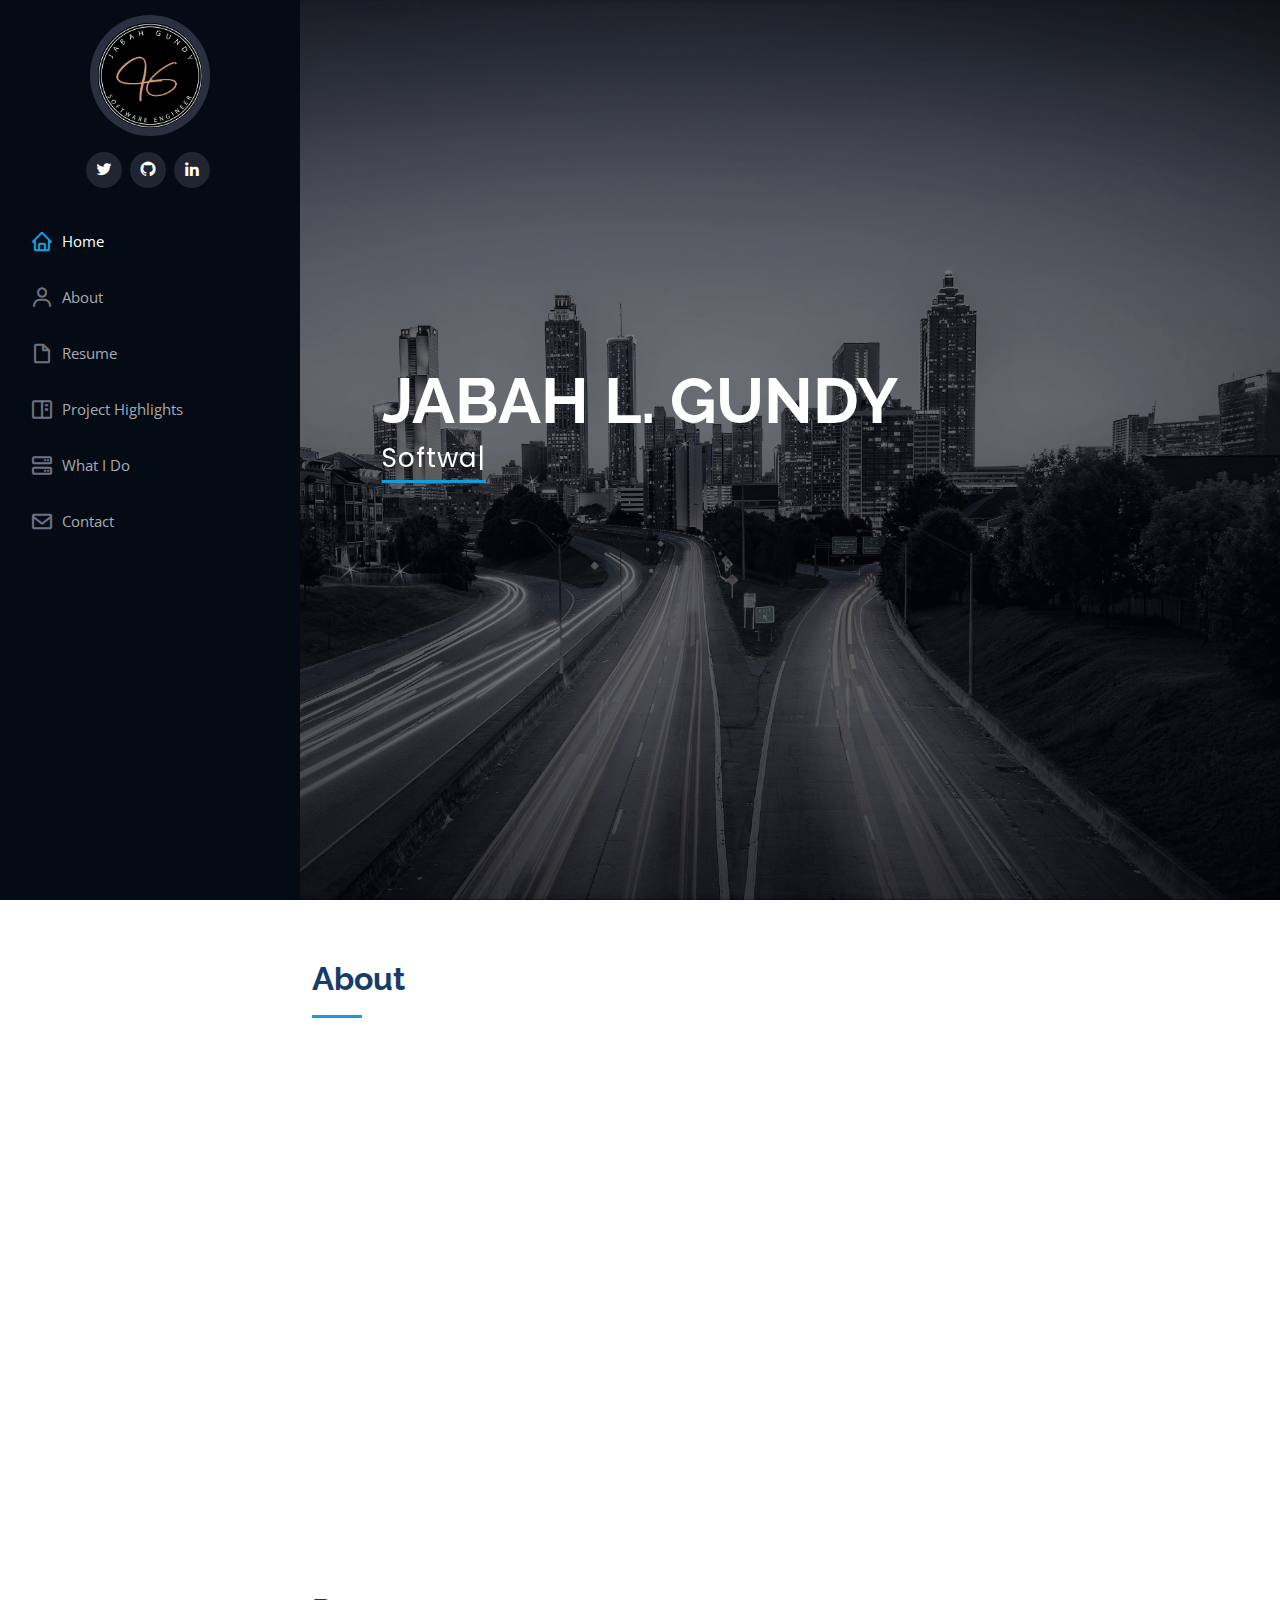
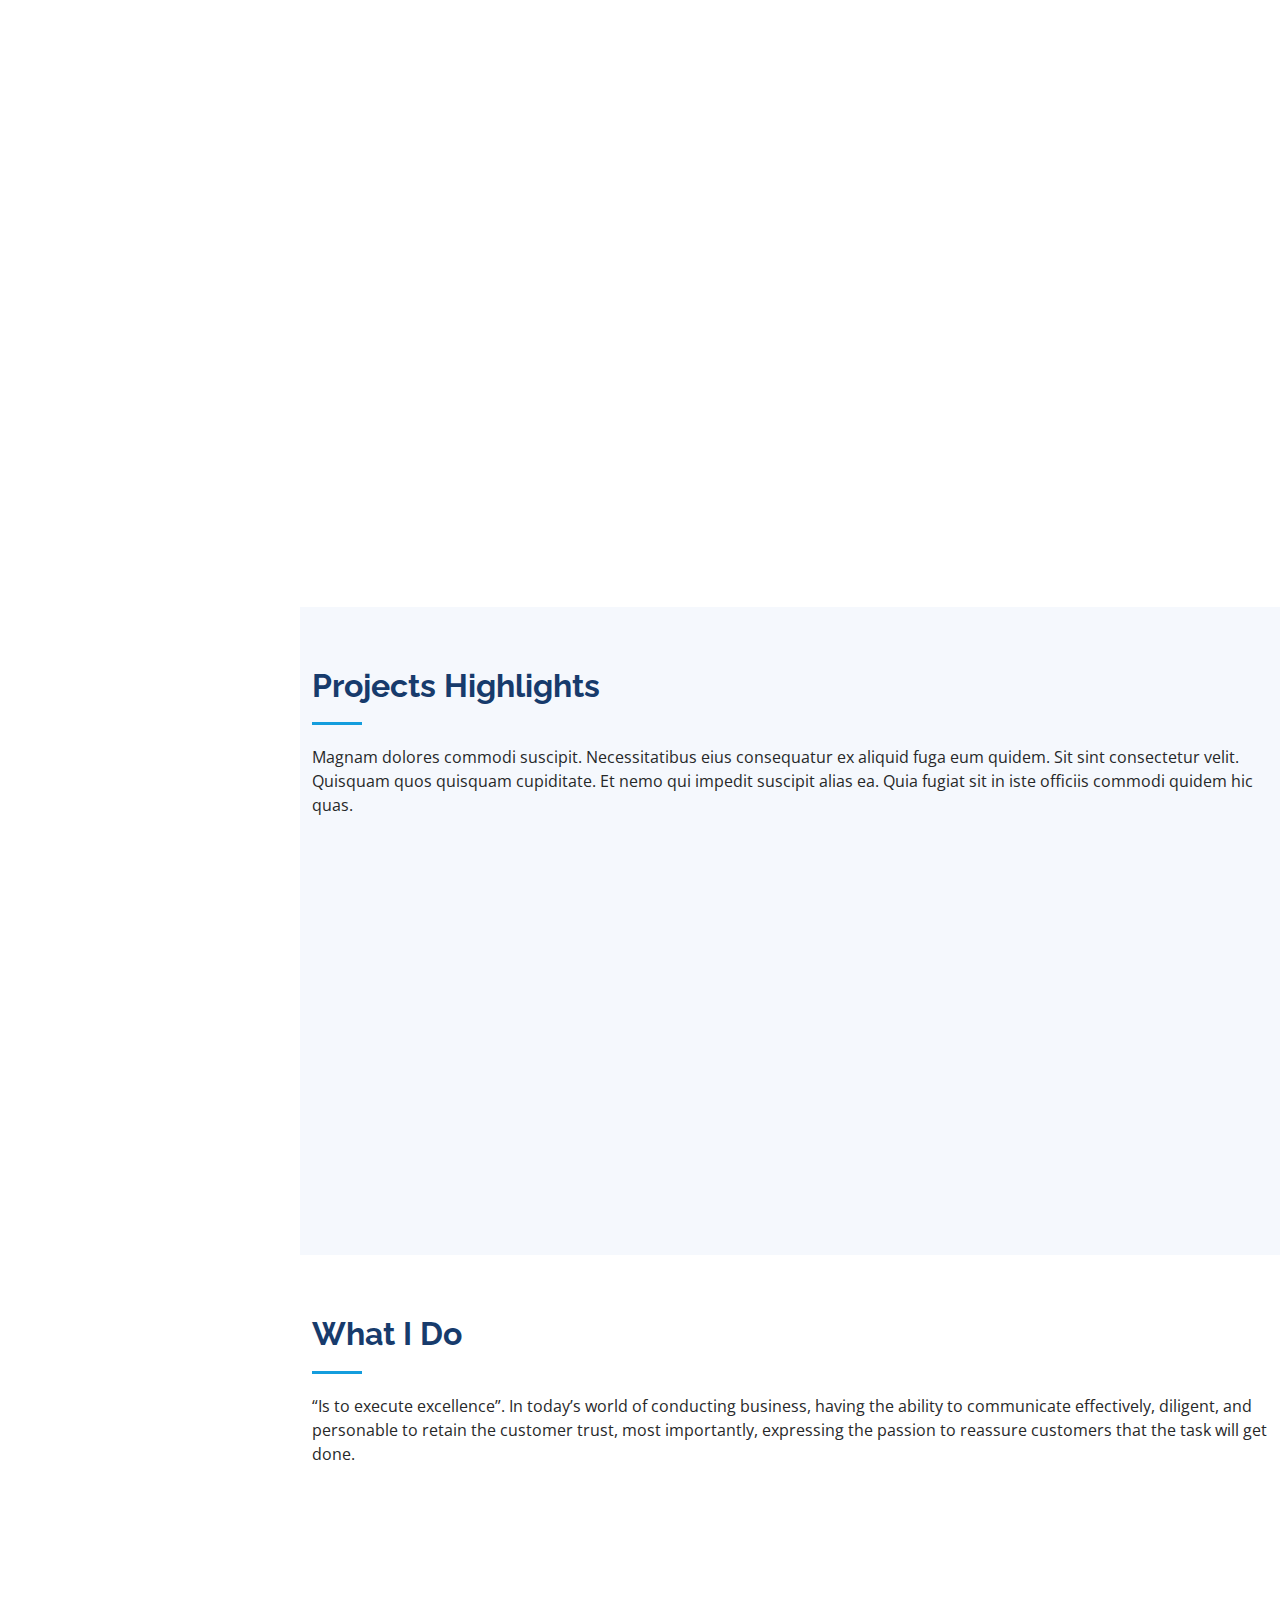
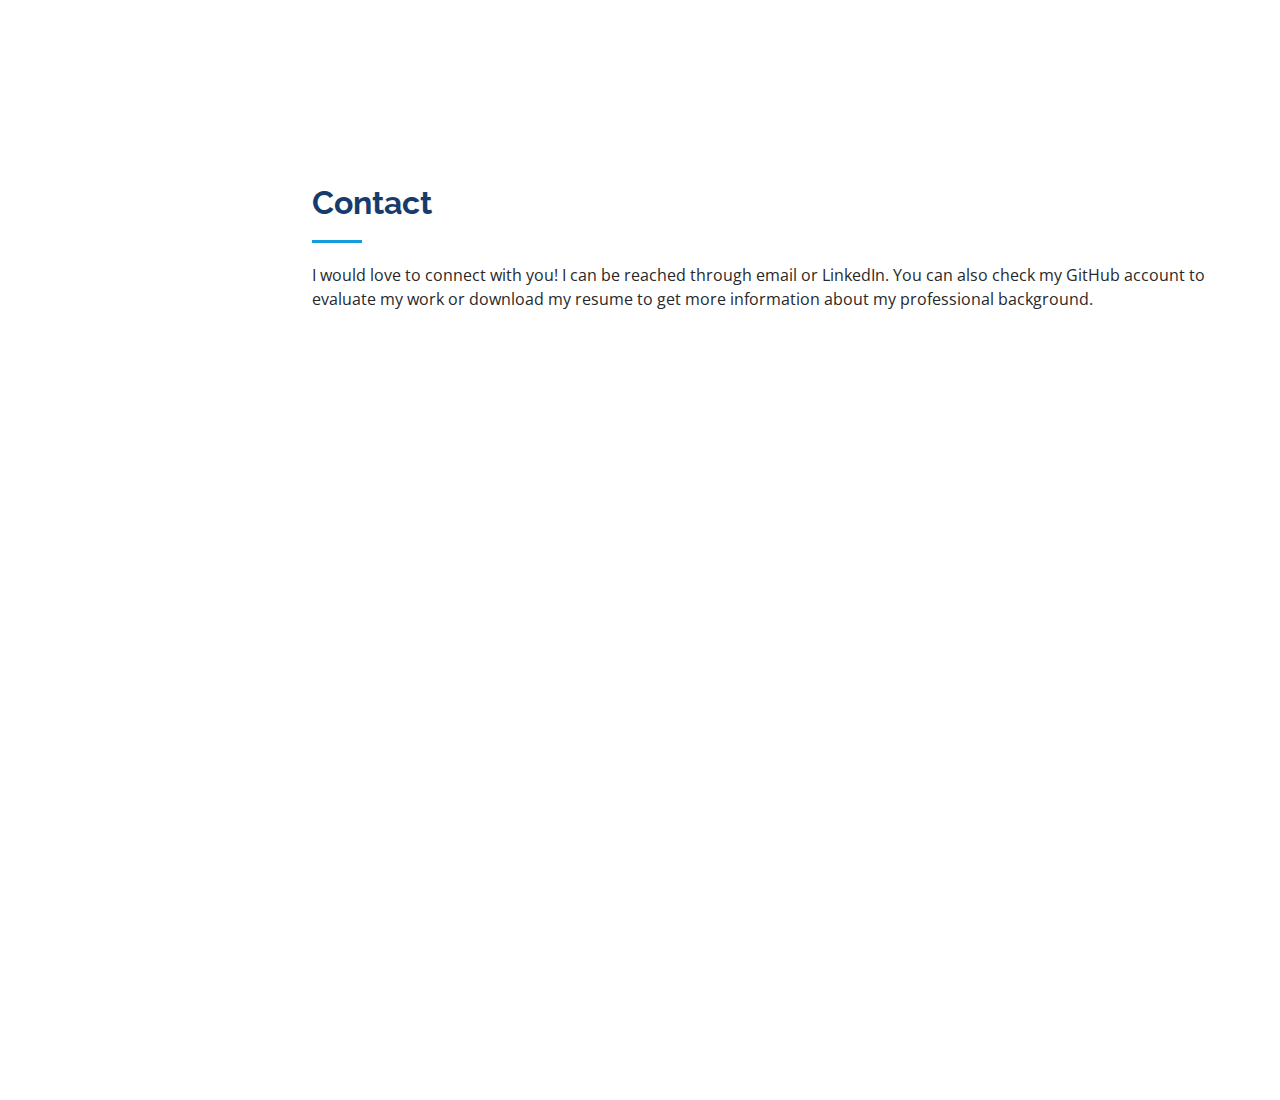
==== index.html @ da5fb63e "updated" ====
<!DOCTYPE html>
<html lang="en">

<head>
  <meta charset="utf-8">
  <meta content="width=device-width, initial-scale=1.0" name="viewport">

  <title>Jabah Gundy Portfolio</title>
  <meta content="" name="description">
  <meta content="" name="keywords">

  <!-- Favicons -->
  <link href="assets/img/favicon.png" rel="icon">
  <link href="assets/img/apple-touch-icon.png" rel="apple-touch-icon">

  <!-- Google Fonts -->
  <link
    href="https://fonts.googleapis.com/css?family=Open+Sans:300,300i,400,400i,600,600i,700,700i|Raleway:300,300i,400,400i,500,500i,600,600i,700,700i|Poppins:300,300i,400,400i,500,500i,600,600i,700,700i"
    rel="stylesheet">

  <!-- Vendor CSS Files -->
  <link href="assets/vendor/aos/aos.css" rel="stylesheet">
  <link href="assets/vendor/bootstrap/css/bootstrap.min.css" rel="stylesheet">
  <link href="assets/vendor/bootstrap-icons/bootstrap-icons.css" rel="stylesheet">
  <link href="assets/vendor/boxicons/css/boxicons.min.css" rel="stylesheet">
  <link href="assets/vendor/glightbox/css/glightbox.min.css" rel="stylesheet">
  <link href="assets/vendor/swiper/swiper-bundle.min.css" rel="stylesheet">

  <!-- Template Main CSS File -->
  <link href="assets/css/style.css" rel="stylesheet">

  <!-- =======================================================
  * Template Name: iPortfolio - v3.3.0
  * Template URL: https://bootstrapmade.com/iportfolio-bootstrap-portfolio-websites-template/
  * Author: BootstrapMade.com
  * License: https://bootstrapmade.com/license/
  ======================================================== -->
</head>

<body>

  <!-- ======= Mobile nav toggle button ======= -->
  <i class="bi bi-list mobile-nav-toggle d-xl-none"></i>

  <!-- ======= Header ======= -->
  <header id="header">
    <div class="d-flex flex-column">

      <div class="profile">
        <img src="./assets/img/portfolio/images/logo2.jpg" alt="" class="img-fluid rounded-circle">
        <h1 class="text-light"><a href="index.html"></a></h1>
        <div class="social-links mt-3 text-center">
          <a href="https://twitter.com/GundyJabah" class="twitter"><i class="bx bxl-twitter"></i></a>
          <a href="https://github.com/Jabahgundy" class="github"><i class="bx bxl-github"></i></a>
          <a href="https://www.linkedin.com/in/jabahgundy/" class="linkedin"><i class="bx bxl-linkedin"></i></a>
        </div>
      </div>

      <nav id="navbar" class="nav-menu navbar">
        <ul>
          <li><a href="#hero" class="nav-link scrollto active"><i class="bx bx-home"></i> <span>Home</span></a></li>
          <li><a href="#about" class="nav-link scrollto"><i class="bx bx-user"></i> <span>About</span></a></li>
          <li><a href="#resume" class="nav-link scrollto"><i class="bx bx-file-blank"></i>
              <span>Resume</span></a></li>
          <li><a href="#portfolio" class="nav-link scrollto"><i class="bx bx-book-content"></i>
              <span>Project Highlights</span></a></li>
          <li><a href="#services" class="nav-link scrollto"><i class="bx bx-server"></i> <span>What I Do</span></a></li>
          <li><a href="#contact" class="nav-link scrollto"><i class="bx bx-envelope"></i> <span>Contact</span></a></li>
        </ul>
      </nav><!-- .nav-menu -->
    </div>
  </header><!-- End Header -->

  <!-- ======= Hero Section ======= -->
  <section id="hero" class="d-flex flex-column justify-content-center align-items-center">
    <div class="hero-container" data-aos="fade-in">
      <h1>JABAH L. GUNDY</h1>
      <p><span class="typed" data-typed-items="Software Engineer"></span></p>
    </div>
  </section><!-- End Hero -->

  <main id="main">

    <!-- ======= About Section ======= -->
    <section id="about" class="about">
      <div class="container">

        <div class="section-title">
          <h2>About</h2>
          <!-- <p>Magnam dolores commodi suscipit. Necessitatibus eius consequatur ex aliquid fuga eum quidem. Sit sint
            consectetur velit. Quisquam quos quisquam cupiditate. Et nemo qui impedit suscipit alias ea. Quia fugiat sit
            in iste officiis commodi quidem hic quas.</p> -->
        </div>

        <div class="row">
          <div class="col-lg-4" data-aos="fade-right">
            <img src="./assets/img/portfolio/images/JayPicPosterV2.jpg" class="img-fluid" alt="">
          </div>
          <div class="col-lg-8 pt-4 pt-lg-0 content" data-aos="fade-left">
            <h3>Software Engineer</h3>
            <p class="fst-italic">
              Prior to becoming a developer, I attended Atlanta Technical College here in Atlanta Georgia to
              receive my A.S in Business Management. I also served in the arm forces as a Network Specialist
              thus developed a passion for coding. I attended a full stack development bootcamp which I
              enhanced my foundation of technical skills I now continually build upon. I am interested in all
              aspects of web development, but I have a special interest in front-end development.
            </p>
            <div class="row">
              <div class="col-lg-6">
                <ul>
                  <!-- <li><i class="bi bi-chevron-right"></i> <strong>Birthday:</strong> <span>1 May 1995</span></li> -->
                  <li><i class="bi bi-chevron-right"></i> <strong>Website:</strong> <span>www.jabahgundy.com</span></li>
                  <li><i class="bi bi-chevron-right"></i> <strong>Phone:</strong> <span>404-997-9533</span></li>
                  <li><i class="bi bi-chevron-right"></i> <strong>City:</strong> <span>Atlanta, GA USA</span></li>
                </ul>
              </div>
              <!-- <div class="col-lg-6">
                <ul>
                  <li><i class="bi bi-chevron-right"></i> <strong>Age:</strong> <span>30</span></li>
                  <li><i class="bi bi-chevron-right"></i> <strong>Degree:</strong> <span>Master</span></li>
                  <li><i class="bi bi-chevron-right"></i> <strong>PhEmailone:</strong> <span>email@example.com</span>
                  </li>
                  <li><i class="bi bi-chevron-right"></i> <strong>Freelance:</strong> <span>Available</span></li>
                </ul>
              </div> -->
            </div>
            <p>
              I would love to connect with you! I can be reached through email or LinkedIn. You can also check
              my GitHub account to evaluate my work or download my resume to get more information about my
              professional background.
            </p>
          </div>
        </div>

      </div>
    </section><!-- End About Section -->

    <!-- ======= Facts Section ======= -->
    <!-- <section id="facts" class="facts">
      <div class="container">

        <div class="section-title">
          <h2>Facts</h2>
          <p>Magnam dolores commodi suscipit. Necessitatibus eius consequatur ex aliquid fuga eum quidem. Sit sint
            consectetur velit. Quisquam quos quisquam cupiditate. Et nemo qui impedit suscipit alias ea. Quia fugiat sit
            in iste officiis commodi quidem hic quas.</p>
        </div>

        <div class="row no-gutters">

          <div class="col-lg-3 col-md-6 d-md-flex align-items-md-stretch" data-aos="fade-up">
            <div class="count-box">
              <i class="bi bi-emoji-smile"></i>
              <span data-purecounter-start="0" data-purecounter-end="232" data-purecounter-duration="1"
                class="purecounter"></span>
              <p><strong>Happy Clients</strong> consequuntur quae</p>
            </div>
          </div>

          <div class="col-lg-3 col-md-6 d-md-flex align-items-md-stretch" data-aos="fade-up" data-aos-delay="100">
            <div class="count-box">
              <i class="bi bi-journal-richtext"></i>
              <span data-purecounter-start="0" data-purecounter-end="521" data-purecounter-duration="1"
                class="purecounter"></span>
              <p><strong>Projects</strong> adipisci atque cum quia aut</p>
            </div>
          </div>

          <div class="col-lg-3 col-md-6 d-md-flex align-items-md-stretch" data-aos="fade-up" data-aos-delay="200">
            <div class="count-box">
              <i class="bi bi-headset"></i>
              <span data-purecounter-start="0" data-purecounter-end="1453" data-purecounter-duration="1"
                class="purecounter"></span>
              <p><strong>Hours Of Support</strong> aut commodi quaerat</p>
            </div>
          </div>

          <div class="col-lg-3 col-md-6 d-md-flex align-items-md-stretch" data-aos="fade-up" data-aos-delay="300">
            <div class="count-box">
              <i class="bi bi-people"></i>
              <span data-purecounter-start="0" data-purecounter-end="32" data-purecounter-duration="1"
                class="purecounter"></span>
              <p><strong>Hard Workers</strong> rerum asperiores dolor</p>
            </div>
          </div>

        </div>

      </div>
    </section>End Facts Section -->

    <!-- ======= Skills Section ======= -->
    <!-- <section id="skills" class="skills section-bg">
      <div class="container">

        <div class="section-title">
          <h2>Skills</h2>
          <p>Magnam dolores commodi suscipit. Necessitatibus eius consequatur ex aliquid fuga eum quidem. Sit sint
            consectetur velit. Quisquam quos quisquam cupiditate. Et nemo qui impedit suscipit alias ea. Quia fugiat sit
            in iste officiis commodi quidem hic quas.</p>
        </div>

        <div class="row skills-content">

          <div class="col-lg-6" data-aos="fade-up">

            <div class="progress">
              <span class="skill">HTML <i class="val">100%</i></span>
              <div class="progress-bar-wrap">
                <div class="progress-bar" role="progressbar" aria-valuenow="100" aria-valuemin="0" aria-valuemax="100">
                </div>
              </div>
            </div>

            <div class="progress">
              <span class="skill">CSS <i class="val">90%</i></span>
              <div class="progress-bar-wrap">
                <div class="progress-bar" role="progressbar" aria-valuenow="90" aria-valuemin="0" aria-valuemax="100">
                </div>
              </div>
            </div>

            <div class="progress">
              <span class="skill">JavaScript <i class="val">75%</i></span>
              <div class="progress-bar-wrap">
                <div class="progress-bar" role="progressbar" aria-valuenow="75" aria-valuemin="0" aria-valuemax="100">
                </div>
              </div>
            </div>

          </div>

          <div class="col-lg-6" data-aos="fade-up" data-aos-delay="100">

            <div class="progress">
              <span class="skill">PHP <i class="val">80%</i></span>
              <div class="progress-bar-wrap">
                <div class="progress-bar" role="progressbar" aria-valuenow="80" aria-valuemin="0" aria-valuemax="100">
                </div>
              </div>
            </div>

            <div class="progress">
              <span class="skill">WordPress/CMS <i class="val">90%</i></span>
              <div class="progress-bar-wrap">
                <div class="progress-bar" role="progressbar" aria-valuenow="90" aria-valuemin="0" aria-valuemax="100">
                </div>
              </div>
            </div>

            <div class="progress">
              <span class="skill">Photoshop <i class="val">55%</i></span>
              <div class="progress-bar-wrap">
                <div class="progress-bar" role="progressbar" aria-valuenow="55" aria-valuemin="0" aria-valuemax="100">
                </div>
              </div>
            </div>

          </div>

        </div>

      </div>
    </section>End Skills Section -->

    <!-- ======= Resume Section ======= -->
    <section id="resume" class="resume">
      <div class="container">

        <div class="section-title">
          <h2>Resume</h2>
          <!-- <p>Magnam dolores commodi suscipit. Necessitatibus eius consequatur ex aliquid fuga eum quidem. Sit sint
            consectetur velit. Quisquam quos quisquam cupiditate. Et nemo qui impedit suscipit alias ea. Quia fugiat sit
            in iste officiis commodi quidem hic quas.</p> -->
        </div>

        <div class="row">
          <div class="col-lg-6" data-aos="fade-up">
            <h3 class="resume-title">Sumary</h3>
            <div class="resume-item pb-0">
              <h4>JABAH L. GUNDY</h4>
              <p><em>Jr. Software Engineer with the ability to learn new languages and technologies. Served in the
                  United States Army (now Veteran) with nearly eight years of experience as a Network Specialist.
                  Adopted the technical ability to debug challenging processes, conducting system security risk
                  assessments, and testing system vulnerability. Dedicated practitioner with superior communication,
                  collaboration, and resolution skills with the ability to obtain a security clearance. Also striving
                  towards obtaining A+, Network+, and Security+ Certifications.</em></p>
              <ul>
                <li>157 Mossy Cup Drive, Fairburn, GA</li>
                <li>(404) 997-9533</li>
                <li>jabahgundy@yahoo.com</li>
              </ul>
            </div>

            <h3 class="resume-title">Education</h3>
            <div class="resume-item">
              <h4>Cerfificate in Software Engineering</h4>
              <h5>MAY 2021 - AUG 2021</h5>
              <p><em>DigitalCrafts, Atlanta , GA</em></p>
              <p>• Software engineering training program covering full-stack development including, but not limited to
                JavaScript, Python, including an emphasis on cutting-edge frameworks like React/Redux and server-side
                technologies including Node.js, Express, and PostgreSQL.</p>
            </div>
            <div class="resume-item">
              <h4>Associates in Business Management</h4>
              <h5>MAY 2017 - MAY 2019</h5>
              <p><em>Atlanta Technical College, Atlanta, GA</em></p>
              <p>• Human Resource Management Certificate.<br>
                • Organizational Leadership Certificate.
              </p>
            </div>
          </div>
          <div class="col-lg-6" data-aos="fade-up" data-aos-delay="100">
            <h3 class="resume-title">Professional Experience</h3>
            <div class="resume-item">
              <h4>Advance Technical Support Specialist</h4>
              <h5>SEPT 2020 - FEB 2021</h5>
              <p><em>VXI Global Solutions, Atlanta, GA </em></p>
              <ul>
                <li>Serve as primary contact for inbound customer issues by identifying root causes and using system
                  tools and resources to determine appropriate resolutions.</li>
                <li>150% more surveys; 19% increased customer satisfaction, 99% based on surveys. </li>
                <li>Provide guidance and/or mentoring to less experienced Customer Service Associates.</li>
                <li>Proactively prevented future issues, reducing 30-day callbacks by 60%. </li>
              </ul>
            </div>
            <div class="resume-item">
              <h4>Program Manager II</h4>
              <h5>MAY 2017 - MAY 2019</h5>
              <p><em>Department of Human Services, Atlanta, GA</em></p>
              <ul>
                <li>Identified and resolved technical problems within the State of Georgia Child Abuse Registry
                  database. </li>
                <li>Developed processes, procedures and performance standards aligned with the company’s objectives and
                  growth goals while managing statistical data. </li>
                <li>Responded to customer/client inquiries via email, phone, in person or remote using skype. </li>
                <li>Provided technical support in onboarding new hires by diligently troubleshooting issues to identify
                  root causes and prevent recurrences. </li>
                <li>Responsible for the development of client knowledge of business and operations. </li>
                <li>Functioned independently and with higher-level Information Technology (IT) staff to gather and
                  document client requirements to solve moderately complex business problems. </li>
                <li>Worked with senior IT staff and Quality Assurance/Testing groups to expand and enhance test
                  documentation (e.g., test plans, test cases, test scripts) and test execution skills. </li>
              </ul>
            </div>
            <div class="resume-item">
              <h4>Battalion S6 Network Manager</h4>
              <h5>AUG 2005 - MAR 2011</h5>
              <p><em>United States ARMY, FT. Stewart, GA</em></p>
              <ul>
                <li>Directed organization communication technology training programs and provided technical advice, to
                  include radio, wire, and battlefield automated systems to supervisors.</li>
                <li>Supervised Help Desk daily operations, provided technical support, research, troubleshoot technical
                  issues, and quality of service performance, supporting customers in-person, phone, email, and chat for
                  over 9,500 users within the organization.</li>
                <li>Maintain database operations, assist in returning disrupted database systems to normal operations;
                  and create reports and manipulate data in response to customer requirements. Prepare and maintain
                  documentation outlining equipment operations and preventative maintenance.</li>
                <li>Supervised over 50 video teleconferences via secure and non-secure video satellite and IP Link,
                  enhanced command and control capability and increased organization morale.</li>
                <li>Oversaw the implementation of tactical to strategic fiber optic cable upgrade, increased network
                  stabilization by 80% in Iraq.</li>
                <li>Assist and/or lead local projects, prepare, and present findings, or recommend action involving the
                  analysis of complex problems related to equipment and/or software utilization and acquisition.</li>
                <li>Provided technical assistance and end-user training for all communications assets in both the United
                  States and deployed settings in Kuwait and Iraq. </li>
              </ul>
            </div>
          </div>
        </div>

      </div>
    </section><!-- End Resume Section -->

    <!-- ======= Portfolio Section ======= -->
    <section id="portfolio" class="portfolio section-bg">
      <div class="container">

        <div class="section-title">
          <h2>Projects Highlights</h2>
          <p>Magnam dolores commodi suscipit. Necessitatibus eius consequatur ex aliquid fuga eum quidem. Sit sint
            consectetur velit. Quisquam quos quisquam cupiditate. Et nemo qui impedit suscipit alias ea. Quia fugiat sit
            in iste officiis commodi quidem hic quas.</p>
        </div>

        <!-- <div class="row" data-aos="fade-up">
          <div class="col-lg-12 d-flex justify-content-center">
            <ul id="portfolio-flters">
              <li data-filter="*" class="filter-active">All</li>
              <li data-filter=".filter-app">App</li>
              <li data-filter=".filter-card">Card</li>
              <li data-filter=".filter-web">Web</li>
            </ul>
          </div>
        </div> -->

        <div class="row portfolio-container" data-aos="fade-up" data-aos-delay="100">

          <div class="col-lg-4 col-md-6 portfolio-item filter-app">
            <div class="portfolio-wrap">
              <img src="assets/img/portfolio/pygamepic.png" class="img-fluid" alt="">
              <div class="portfolio-links">
                <a href="assets/img/portfolio/pygamepic.png" data-gallery="portfolioGallery" class="portfolio-lightbox"
                  title="Project Marvel Showdown"><i class="bx bx-plus"></i></a>
                <a href="portfolio-details.html" title="More Details"><i class="bx bx-link"></i></a>
              </div>
            </div>
          </div>

          <div class="col-lg-4 col-md-6 portfolio-item filter-web">
            <div class="portfolio-wrap">
              <img src="assets/img/portfolio/DINE.jpg" class="img-fluid" alt="">
              <div class="portfolio-links">
                <a href="assets/img/portfolio/DINE.jpg" data-gallery="portfolioGallery" class="portfolio-lightbox"
                  title="Project DINEysus"><i class="bx bx-plus"></i></a>
                <a href="portfolio-details-2.html" title="More Details"><i class="bx bx-link"></i></a>
              </div>
            </div>
          </div>

          <div class="col-lg-4 col-md-6 portfolio-item filter-app">
            <div class="portfolio-wrap">
              <img src="assets/img/portfolio/portfolio-3.jpg" class="img-fluid" alt="">
              <div class="portfolio-links">
                <a href="assets/img/portfolio/portfolio-3.jpg" data-gallery="portfolioGallery"
                  class="portfolio-lightbox" title="App 2"><i class="bx bx-plus"></i></a>
                <a href="portfolio-details-3.html" title="More Details"><i class="bx bx-link"></i></a>
              </div>
            </div>
          </div>



        </div>

      </div>
    </section><!-- End Portfolio Section -->

    <!-- ======= Services Section ======= -->
    <section id="services" class="services">
      <div class="container">

        <div class="section-title">
          <h2>What I Do</h2>
          <p>“Is to execute excellence”. In today’s world of conducting business, having the ability to communicate
            effectively, diligent, and personable to retain the customer trust, most importantly, expressing the passion
            to reassure customers that the task will get done.</p>
        </div>

        <div class="row">
          <div class="col-lg-4 col-md-6 icon-box" data-aos="fade-up">
            <div class="icon"><i class="bi bi-laptop"></i></div>
            <h4 class="title"><a href="">Web Development</a></h4>
            <p class="description">I am proficient in HTML5, CSS3, JavaScript, React, jQuery, AJAX, as well as Git, and
              GitHub for open-source projects.</p>
          </div>
          <div class="col-lg-4 col-md-6 icon-box" data-aos="fade-up" data-aos-delay="100">
            <div class="icon"><i class="bi bi-tablet"></i></div>
            <h4 class="title"><a href="#">Responsive Design</a></h4>
            <p class="description">In today’s world where devices come in all shape and sizes, sites will responsively
              adapt to look great on any screen.</p>
          </div>
          <div class="col-lg-4 col-md-6 icon-box" data-aos="fade-up" data-aos-delay="200">
            <div class="icon"><i class="bi bi-question-octagon"></i></div>
            <h4 class="title"><a href="#">Problem Solver</a></h4>
            <p class="description">Persistence is a core value I use to solve all difficult problems that arise that in
              which I effectively initiate solutions.</p>
          </div>

        </div>

      </div>
    </section><!-- End Services Section -->

    <!-- ======= Testimonials Section ======= -->
    <!-- <section id="testimonials" class="testimonials section-bg">
      <div class="container">

        <div class="section-title">
          <h2>Testimonials</h2>
          <p>Magnam dolores commodi suscipit. Necessitatibus eius consequatur ex aliquid fuga eum quidem. Sit sint
            consectetur velit. Quisquam quos quisquam cupiditate. Et nemo qui impedit suscipit alias ea. Quia fugiat sit
            in iste officiis commodi quidem hic quas.</p>
        </div>

        <div class="testimonials-slider swiper-container" data-aos="fade-up" data-aos-delay="100">
          <div class="swiper-wrapper">

            <div class="swiper-slide">
              <div class="testimonial-item" data-aos="fade-up">
                <p>
                  <i class="bx bxs-quote-alt-left quote-icon-left"></i>
                  Proin iaculis purus consequat sem cure digni ssim donec porttitora entum suscipit rhoncus. Accusantium
                  quam, ultricies eget id, aliquam eget nibh et. Maecen aliquam, risus at semper.
                  <i class="bx bxs-quote-alt-right quote-icon-right"></i>
                </p>
                <img src="assets/img/testimonials/testimonials-1.jpg" class="testimonial-img" alt="">
                <h3>Saul Goodman</h3>
                <h4>Ceo &amp; Founder</h4>
              </div>
            </div><!-- End testimonial item -->

    <!-- <div class="swiper-slide">
      <div class="testimonial-item" data-aos="fade-up" data-aos-delay="100">
        <p>
          <i class="bx bxs-quote-alt-left quote-icon-left"></i>
          Export tempor illum tamen malis malis eram quae irure esse labore quem cillum quid cillum eram malis
          quorum velit fore eram velit sunt aliqua noster fugiat irure amet legam anim culpa.
          <i class="bx bxs-quote-alt-right quote-icon-right"></i>
        </p>
        <img src="assets/img/testimonials/testimonials-2.jpg" class="testimonial-img" alt="">
        <h3>Sara Wilsson</h3>
        <h4>Designer</h4>
      </div>
    </div><!-- End testimonial item -->

    <!-- <div class="swiper-slide">
      <div class="testimonial-item" data-aos="fade-up" data-aos-delay="200">
        <p>
          <i class="bx bxs-quote-alt-left quote-icon-left"></i>
          Enim nisi quem export duis labore cillum quae magna enim sint quorum nulla quem veniam duis minim
          tempor labore quem eram duis noster aute amet eram fore quis sint minim.
          <i class="bx bxs-quote-alt-right quote-icon-right"></i>
        </p>
        <img src="assets/img/testimonials/testimonials-3.jpg" class="testimonial-img" alt="">
        <h3>Jena Karlis</h3>
        <h4>Store Owner</h4>
      </div>
    </div>End testimonial item -->
    <!-- 
    <div class="swiper-slide">
      <div class="testimonial-item" data-aos="fade-up" data-aos-delay="300">
        <p>
          <i class="bx bxs-quote-alt-left quote-icon-left"></i>
          Fugiat enim eram quae cillum dolore dolor amet nulla culpa multos export minim fugiat minim velit
          minim dolor enim duis veniam ipsum anim magna sunt elit fore quem dolore labore illum veniam.
          <i class="bx bxs-quote-alt-right quote-icon-right"></i>
        </p>
        <img src="assets/img/testimonials/testimonials-4.jpg" class="testimonial-img" alt="">
        <h3>Matt Brandon</h3>
        <h4>Freelancer</h4>
      </div>
    </div><!-- End testimonial item -->

    <!-- <div class="swiper-slide">
      <div class="testimonial-item" data-aos="fade-up" data-aos-delay="400">
        <p>
          <i class="bx bxs-quote-alt-left quote-icon-left"></i>
          Quis quorum aliqua sint quem legam fore sunt eram irure aliqua veniam tempor noster veniam enim culpa
          labore duis sunt culpa nulla illum cillum fugiat legam esse veniam culpa fore nisi cillum quid.
          <i class="bx bxs-quote-alt-right quote-icon-right"></i>
        </p>
        <img src="assets/img/testimonials/testimonials-5.jpg" class="testimonial-img" alt="">
        <h3>John Larson</h3>
        <h4>Entrepreneur</h4>
      </div>
    </div>End testimonial item -->

    <!-- </div>
    <div class="swiper-pagination"></div>
    </div>

    </div>
    </section>End Testimonials Section -->

    <!-- ======= Contact Section ======= -->
    <section id="contact" class="contact">
      <div class="container">

        <div class="section-title">
          <h2>Contact</h2>
          <p>I would love to connect with you! I can be reached through email or LinkedIn. You can also check my GitHub
            account to evaluate my work or download my resume to get more information about my professional background.
          </p>
        </div>

        <div class="row" data-aos="fade-in">

          <div class="col-lg-5 d-flex align-items-stretch">
            <div class="info">
              <div class="address">
                <i class="bi bi-geo-alt"></i>
                <h4>Location:</h4>
                <p>157 Mossy Cup Drive, Fairburn, GA 30213</p>
              </div>

              <div class="email">
                <i class="bi bi-envelope"></i>
                <h4>Email:</h4>
                <p>jabahgundy@yahoo.com</p>
              </div>

              <div class="phone">
                <i class="bi bi-phone"></i>
                <h4>Call:</h4>
                <p>+1 (404) 997 9533</p>
              </div>

              <iframe
                src="https://www.google.com/maps/embed?pb=!1m18!1m12!1m3!1d106135.12030994077!2d-84.49064374779246!3d33.76783582517028!2m3!1f0!2f0!3f0!3m2!1i1024!2i768!4f13.1!3m3!1m2!1s0x88f5045d6993098d%3A0x66fede2f990b630b!2sAtlanta%2C%20GA!5e0!3m2!1sen!2sus!4v1627071078323!5m2!1sen!2sus"
                frameborder="0" style="border:0; width: 100%; height: 290px;" allowfullscreen></iframe>

            </div>

          </div>

          <!-- <div class="col-lg-7 mt-5 mt-lg-0 d-flex align-items-stretch">
            <form action="forms/contact.php" method="post" role="form" class="php-email-form">
              <div class="row">
                <div class="form-group col-md-6">
                  <label for="name">Your Name</label>
                  <input type="text" name="name" class="form-control" id="name" required>
                </div>
                <div class="form-group col-md-6">
                  <label for="name">Your Email</label>
                  <input type="email" class="form-control" name="email" id="email" required>
                </div>
              </div>
              <div class="form-group">
                <label for="name">Subject</label>
                <input type="text" class="form-control" name="subject" id="subject" required>
              </div>
              <div class="form-group">
                <label for="name">Message</label>
                <textarea class="form-control" name="message" rows="10" required></textarea>
              </div>
              <div class="my-3">
                <div class="loading">Loading</div>
                <div class="error-message"></div>
                <div class="sent-message">Your message has been sent. Thank you!</div>
              </div>
              <div class="text-center"><button type="submit">Send Message</button></div>
            </form>
          </div> -->

        </div>

      </div>
    </section><!-- End Contact Section -->

  </main><!-- End #main -->

  <!-- ======= Footer ======= -->
  <!-- <footer id="footer">
    <div class="container">
      <div class="copyright">
        &copy; Copyright <strong><span>iPortfolio</span></strong>
      </div>
      <div class="credits">
        <!-- All the links in the footer should remain intact. -->
  <!-- You can delete the links only if you purchased the pro version. -->
  <!-- Licensing information: https://bootstrapmade.com/license/ -->
  <!-- Purchase the pro version with working PHP/AJAX contact form: https://bootstrapmade.com/iportfolio-bootstrap-portfolio-websites-template/ -->
  <!-- Designed by <a href="https://bootstrapmade.com/">BootstrapMade</a> -->
  <!-- </div>
  </div>
  </footer>End Footer -->

  <a href="#" class="back-to-top d-flex align-items-center justify-content-center"><i
      class="bi bi-arrow-up-short"></i></a>

  <!-- Vendor JS Files -->
  <script src="assets/vendor/aos/aos.js"></script>
  <script src="assets/vendor/bootstrap/js/bootstrap.bundle.min.js"></script>
  <script src="assets/vendor/glightbox/js/glightbox.min.js"></script>
  <script src="assets/vendor/isotope-layout/isotope.pkgd.min.js"></script>
  <script src="assets/vendor/php-email-form/validate.js"></script>
  <script src="assets/vendor/purecounter/purecounter.js"></script>
  <script src="assets/vendor/swiper/swiper-bundle.min.js"></script>
  <script src="assets/vendor/typed.js/typed.min.js"></script>
  <script src="assets/vendor/waypoints/noframework.waypoints.js"></script>

  <!-- Template Main JS File -->
  <script src="assets/js/main.js"></script>

</body>

</html>
---- assets/css/style.css ----
/**
* Template Name: iPortfolio - v3.3.0
* Template URL: https://bootstrapmade.com/iportfolio-bootstrap-portfolio-websites-template/
* Author: BootstrapMade.com
* License: https://bootstrapmade.com/license/
*/

/*--------------------------------------------------------------
# General
--------------------------------------------------------------*/
body {
  font-family: "Open Sans", sans-serif;
  color: #272829;
}

a {
  color: #149ddd;
  text-decoration: none;
}

a:hover {
  color: #37b3ed;
  text-decoration: none;
}

h1, h2, h3, h4, h5, h6 {
  font-family: "Raleway", sans-serif;
}

/*--------------------------------------------------------------
# Back to top button
--------------------------------------------------------------*/
.back-to-top {
  position: fixed;
  visibility: hidden;
  opacity: 0;
  right: 15px;
  bottom: 15px;
  z-index: 996;
  background: #149ddd;
  width: 40px;
  height: 40px;
  border-radius: 50px;
  transition: all 0.4s;
}

.back-to-top i {
  font-size: 28px;
  color: #fff;
  line-height: 0;
}

.back-to-top:hover {
  background: #2eafec;
  color: #fff;
}

.back-to-top.active {
  visibility: visible;
  opacity: 1;
}

/*--------------------------------------------------------------
# Header
--------------------------------------------------------------*/
#header {
  position: fixed;
  top: 0;
  left: 0;
  bottom: 0;
  width: 300px;
  transition: all ease-in-out 0.5s;
  z-index: 9997;
  transition: all 0.5s;
  padding: 0 15px;
  background: #040b14;
  overflow-y: auto;
}

#header .profile img {
  margin: 15px auto;
  display: block;
  width: 120px;
  border: 8px solid #2c2f3f;
}

#header .profile h1 {
  font-size: 24px;
  margin: 0;
  padding: 0;
  font-weight: 600;
  -moz-text-align-last: center;
  text-align-last: center;
  font-family: "Poppins", sans-serif;
}

#header .profile h1 a, #header .profile h1 a:hover {
  color: #fff;
  text-decoration: none;
}

#header .profile .social-links a {
  font-size: 18px;
  display: inline-block;
  background: #212431;
  color: #fff;
  line-height: 1;
  padding: 8px 0;
  margin-right: 4px;
  border-radius: 50%;
  text-align: center;
  width: 36px;
  height: 36px;
  transition: 0.3s;
}

#header .profile .social-links a:hover {
  background: #149ddd;
  color: #fff;
  text-decoration: none;
}

#main {
  margin-left: 300px;
}

@media (max-width: 1199px) {
  #header {
    left: -300px;
  }
  #main {
    margin-left: 0;
  }
}

/*--------------------------------------------------------------
# Navigation Menu
--------------------------------------------------------------*/
/* Desktop Navigation */
.nav-menu {
  padding: 30px 0 0 0;
}

.nav-menu * {
  margin: 0;
  padding: 0;
  list-style: none;
}

.nav-menu > ul > li {
  position: relative;
  white-space: nowrap;
}

.nav-menu a, .nav-menu a:focus {
  display: flex;
  align-items: center;
  color: #a8a9b4;
  padding: 12px 15px;
  margin-bottom: 8px;
  transition: 0.3s;
  font-size: 15px;
}

.nav-menu a i, .nav-menu a:focus i {
  font-size: 24px;
  padding-right: 8px;
  color: #6f7180;
}

.nav-menu a:hover, .nav-menu .active, .nav-menu .active:focus, .nav-menu li:hover > a {
  text-decoration: none;
  color: #fff;
}

.nav-menu a:hover i, .nav-menu .active i, .nav-menu .active:focus i, .nav-menu li:hover > a i {
  color: #149ddd;
}

/* Mobile Navigation */
.mobile-nav-toggle {
  position: fixed;
  right: 15px;
  top: 15px;
  z-index: 9998;
  border: 0;
  font-size: 24px;
  transition: all 0.4s;
  outline: none !important;
  background-color: #149ddd;
  color: #fff;
  width: 40px;
  height: 40px;
  display: inline-flex;
  align-items: center;
  justify-content: center;
  line-height: 0;
  border-radius: 50px;
  cursor: pointer;
}

.mobile-nav-active {
  overflow: hidden;
}

.mobile-nav-active #header {
  left: 0;
}

/*--------------------------------------------------------------
# Hero Section
--------------------------------------------------------------*/
#hero {
  width: 100%;
  height: 100vh;
  background: url(../img/portfolio/images/atlantacityV3.jpg) top center;
  background-size: cover;
}

#hero:before {
  content: "";
  background: rgba(5, 13, 24, 0.3);
  position: absolute;
  bottom: 0;
  top: 0;
  left: 0;
  right: 0;
  z-index: 1;
}

#hero .hero-container {
  position: relative;
  z-index: 2;
  min-width: 300px;
}

#hero h1 {
  margin: 0 0 10px 0;
  font-size: 64px;
  font-weight: 700;
  line-height: 56px;
  color: #fff;
}

#hero p {
  color: #fff;
  margin-bottom: 50px;
  font-size: 26px;
  font-family: "Poppins", sans-serif;
}

#hero p span {
  color: #fff;
  padding-bottom: 4px;
  letter-spacing: 1px;
  border-bottom: 3px solid #149ddd;
}

@media (min-width: 1024px) {
  #hero {
    background-attachment: fixed;
  }
}

@media (max-width: 768px) {
  #hero h1 {
    font-size: 28px;
    line-height: 36px;
  }
  #hero h2 {
    font-size: 18px;
    line-height: 24px;
    margin-bottom: 30px;
  }
}

/*--------------------------------------------------------------
# Sections General
--------------------------------------------------------------*/
section {
  padding: 60px 0;
  overflow: hidden;
}

.section-bg {
  background: #f5f8fd;
}

.section-title {
  padding-bottom: 30px;
}

.section-title h2 {
  font-size: 32px;
  font-weight: bold;
  margin-bottom: 20px;
  padding-bottom: 20px;
  position: relative;
  color: #173b6c;
}

.section-title h2::after {
  content: '';
  position: absolute;
  display: block;
  width: 50px;
  height: 3px;
  background: #149ddd;
  bottom: 0;
  left: 0;
}

.section-title p {
  margin-bottom: 0;
}

/*--------------------------------------------------------------
# About
--------------------------------------------------------------*/
.about .content h3 {
  font-weight: 700;
  font-size: 26px;
  color: #173b6c;
}

.about .content ul {
  list-style: none;
  padding: 0;
}

.about .content ul li {
  margin-bottom: 20px;
  display: flex;
  align-items: center;
}

.about .content ul strong {
  margin-right: 10px;
}

.about .content ul i {
  font-size: 16px;
  margin-right: 5px;
  color: #149ddd;
  line-height: 0;
}

.about .content p:last-child {
  margin-bottom: 0;
}

/*--------------------------------------------------------------
# Facts
--------------------------------------------------------------*/
.facts {
  padding-bottom: 30px;
}

.facts .count-box {
  padding: 30px;
  width: 100%;
}

.facts .count-box i {
  display: block;
  font-size: 44px;
  color: #149ddd;
  float: left;
  line-height: 0;
}

.facts .count-box span {
  font-size: 48px;
  line-height: 40px;
  display: block;
  font-weight: 700;
  color: #050d18;
  margin-left: 60px;
}

.facts .count-box p {
  padding: 15px 0 0 0;
  margin: 0 0 0 60px;
  font-family: "Raleway", sans-serif;
  font-size: 14px;
  color: #122f57;
}

.facts .count-box a {
  font-weight: 600;
  display: block;
  margin-top: 20px;
  color: #122f57;
  font-size: 15px;
  font-family: "Poppins", sans-serif;
  transition: ease-in-out 0.3s;
}

.facts .count-box a:hover {
  color: #1f5297;
}

/*--------------------------------------------------------------
# Akills
--------------------------------------------------------------*/
.skills .progress {
  height: 60px;
  display: block;
  background: none;
  border-radius: 0;
}

.skills .progress .skill {
  padding: 0;
  margin: 0 0 6px 0;
  text-transform: uppercase;
  display: block;
  font-weight: 600;
  font-family: "Poppins", sans-serif;
  color: #050d18;
}

.skills .progress .skill .val {
  float: right;
  font-style: normal;
}

.skills .progress-bar-wrap {
  background: #dce8f8;
  height: 10px;
}

.skills .progress-bar {
  width: 1px;
  height: 10px;
  transition: .9s;
  background-color: #149ddd;
}

/*--------------------------------------------------------------
# Resume
--------------------------------------------------------------*/
.resume .resume-title {
  font-size: 26px;
  font-weight: 700;
  margin-top: 20px;
  margin-bottom: 20px;
  color: #050d18;
}

.resume .resume-item {
  padding: 0 0 20px 20px;
  margin-top: -2px;
  border-left: 2px solid #1f5297;
  position: relative;
}

.resume .resume-item h4 {
  line-height: 18px;
  font-size: 18px;
  font-weight: 600;
  text-transform: uppercase;
  font-family: "Poppins", sans-serif;
  color: #050d18;
  margin-bottom: 10px;
}

.resume .resume-item h5 {
  font-size: 16px;
  background: #e4edf9;
  padding: 5px 15px;
  display: inline-block;
  font-weight: 600;
  margin-bottom: 10px;
}

.resume .resume-item ul {
  padding-left: 20px;
}

.resume .resume-item ul li {
  padding-bottom: 10px;
}

.resume .resume-item:last-child {
  padding-bottom: 0;
}

.resume .resume-item::before {
  content: "";
  position: absolute;
  width: 16px;
  height: 16px;
  border-radius: 50px;
  left: -9px;
  top: 0;
  background: #fff;
  border: 2px solid #1f5297;
}

/*--------------------------------------------------------------
# Portfolio
--------------------------------------------------------------*/
.portfolio .portfolio-item {
  margin-bottom: 30px;
}

.portfolio #portfolio-flters {
  padding: 0;
  margin: 0 auto 35px auto;
  list-style: none;
  text-align: center;
  background: #fff;
  border-radius: 50px;
  padding: 2px 15px;
}

.portfolio #portfolio-flters li {
  cursor: pointer;
  display: inline-block;
  padding: 10px 15px 8px 15px;
  font-size: 14px;
  font-weight: 600;
  line-height: 1;
  text-transform: uppercase;
  color: #272829;
  margin-bottom: 5px;
  transition: all 0.3s ease-in-out;
}

.portfolio #portfolio-flters li:hover, .portfolio #portfolio-flters li.filter-active {
  color: #149ddd;
}

.portfolio #portfolio-flters li:last-child {
  margin-right: 0;
}

.portfolio .portfolio-wrap {
  transition: 0.3s;
  position: relative;
  overflow: hidden;
  z-index: 1;
}

.portfolio .portfolio-wrap::before {
  content: "";
  background: rgba(255, 255, 255, 0.5);
  position: absolute;
  left: 0;
  right: 0;
  top: 0;
  bottom: 0;
  transition: all ease-in-out 0.3s;
  z-index: 2;
  opacity: 0;
}

.portfolio .portfolio-wrap .portfolio-links {
  opacity: 1;
  left: 0;
  right: 0;
  bottom: -60px;
  z-index: 3;
  position: absolute;
  transition: all ease-in-out 0.3s;
  display: flex;
  justify-content: center;
}

.portfolio .portfolio-wrap .portfolio-links a {
  color: #fff;
  font-size: 28px;
  text-align: center;
  background: rgba(20, 157, 221, 0.75);
  transition: 0.3s;
  width: 50%;
}

.portfolio .portfolio-wrap .portfolio-links a:hover {
  background: rgba(20, 157, 221, 0.95);
}

.portfolio .portfolio-wrap .portfolio-links a + a {
  border-left: 1px solid #37b3ed;
}

.portfolio .portfolio-wrap:hover::before {
  top: 0;
  left: 0;
  right: 0;
  bottom: 0;
  opacity: 1;
}

.portfolio .portfolio-wrap:hover .portfolio-links {
  opacity: 1;
  bottom: 0;
}

/*--------------------------------------------------------------
# Portfolio Details
--------------------------------------------------------------*/
.portfolio-details {
  padding-top: 40px;
}

.portfolio-details .portfolio-details-slider img {
  width: 100%;
}

.portfolio-details .portfolio-details-slider .swiper-pagination {
  margin-top: 20px;
  position: relative;
}

.portfolio-details .portfolio-details-slider .swiper-pagination .swiper-pagination-bullet {
  width: 12px;
  height: 12px;
  background-color: #fff;
  opacity: 1;
  border: 1px solid #149ddd;
}

.portfolio-details .portfolio-details-slider .swiper-pagination .swiper-pagination-bullet-active {
  background-color: #149ddd;
}

.portfolio-details .portfolio-info {
  padding: 30px;
  box-shadow: 0px 0 30px rgba(5, 13, 24, 0.08);
}

.portfolio-details .portfolio-info h3 {
  font-size: 22px;
  font-weight: 700;
  margin-bottom: 20px;
  padding-bottom: 20px;
  border-bottom: 1px solid #eee;
}

.portfolio-details .portfolio-info ul {
  list-style: none;
  padding: 0;
  font-size: 15px;
}

.portfolio-details .portfolio-info ul li + li {
  margin-top: 10px;
}

.portfolio-details .portfolio-description {
  padding-top: 30px;
}

.portfolio-details .portfolio-description h2 {
  font-size: 26px;
  font-weight: 700;
  margin-bottom: 20px;
}

.portfolio-details .portfolio-description p {
  padding: 0;
}

/*--------------------------------------------------------------
# Services
--------------------------------------------------------------*/
.services .icon-box {
  margin-bottom: 20px;
}

.services .icon {
  float: left;
  display: flex;
  align-items: center;
  justify-content: center;
  width: 54px;
  height: 54px;
  background: #149ddd;
  border-radius: 50%;
  transition: 0.5s;
  border: 1px solid #149ddd;
}

.services .icon i {
  color: #fff;
  font-size: 24px;
  line-height: 0;
}

.services .icon-box:hover .icon {
  background: #fff;
}

.services .icon-box:hover .icon i {
  color: #149ddd;
}

.services .title {
  margin-left: 80px;
  font-weight: 700;
  margin-bottom: 15px;
  font-size: 18px;
}

.services .title a {
  color: #343a40;
}

.services .title a:hover {
  color: #149ddd;
}

.services .description {
  margin-left: 80px;
  line-height: 24px;
  font-size: 14px;
}

/*--------------------------------------------------------------
# Testimonials
--------------------------------------------------------------*/
.testimonials .testimonial-item {
  box-sizing: content-box;
  text-align: center;
  min-height: 320px;
}

.testimonials .testimonial-item .testimonial-img {
  width: 90px;
  border-radius: 50%;
  margin: 0 auto;
}

.testimonials .testimonial-item h3 {
  font-size: 18px;
  font-weight: bold;
  margin: 10px 0 5px 0;
  color: #111;
}

.testimonials .testimonial-item h4 {
  font-size: 14px;
  color: #999;
  margin: 0;
}

.testimonials .testimonial-item .quote-icon-left, .testimonials .testimonial-item .quote-icon-right {
  color: #c3e8fa;
  font-size: 26px;
}

.testimonials .testimonial-item .quote-icon-left {
  display: inline-block;
  left: -5px;
  position: relative;
}

.testimonials .testimonial-item .quote-icon-right {
  display: inline-block;
  right: -5px;
  position: relative;
  top: 10px;
}

.testimonials .testimonial-item p {
  font-style: italic;
  margin: 0 15px 15px 15px;
  padding: 20px;
  background: #fff;
  position: relative;
  margin-bottom: 35px;
  border-radius: 6px;
  box-shadow: 0px 2px 15px rgba(0, 0, 0, 0.1);
}

.testimonials .testimonial-item p::after {
  content: "";
  width: 0;
  height: 0;
  border-top: 20px solid #fff;
  border-right: 20px solid transparent;
  border-left: 20px solid transparent;
  position: absolute;
  bottom: -20px;
  left: calc(50% - 20px);
}

.testimonials .swiper-pagination {
  margin-top: 20px;
  position: relative;
}

.testimonials .swiper-pagination .swiper-pagination-bullet {
  width: 12px;
  height: 12px;
  background-color: #fff;
  opacity: 1;
  border: 1px solid #149ddd;
}

.testimonials .swiper-pagination .swiper-pagination-bullet-active {
  background-color: #149ddd;
}

/*--------------------------------------------------------------
# Contact
--------------------------------------------------------------*/
.contact {
  padding-bottom: 130px;
}

.contact .info {
  padding: 30px;
  background: #fff;
  width: 100%;
  box-shadow: 0 0 24px 0 rgba(0, 0, 0, 0.12);
}

.contact .info i {
  font-size: 20px;
  color: #149ddd;
  float: left;
  width: 44px;
  height: 44px;
  background: #dff3fc;
  display: flex;
  justify-content: center;
  align-items: center;
  border-radius: 50px;
  transition: all 0.3s ease-in-out;
}

.contact .info h4 {
  padding: 0 0 0 60px;
  font-size: 22px;
  font-weight: 600;
  margin-bottom: 5px;
  color: #050d18;
}

.contact .info p {
  padding: 0 0 10px 60px;
  margin-bottom: 20px;
  font-size: 14px;
  color: #173b6c;
}

.contact .info .email p {
  padding-top: 5px;
}

.contact .info .social-links {
  padding-left: 60px;
}

.contact .info .social-links a {
  font-size: 18px;
  display: inline-block;
  background: #333;
  color: #fff;
  line-height: 1;
  padding: 8px 0;
  border-radius: 50%;
  text-align: center;
  width: 36px;
  height: 36px;
  transition: 0.3s;
  margin-right: 10px;
}

.contact .info .social-links a:hover {
  background: #149ddd;
  color: #fff;
}

.contact .info .email:hover i, .contact .info .address:hover i, .contact .info .phone:hover i {
  background: #149ddd;
  color: #fff;
}

.contact .php-email-form {
  width: 100%;
  padding: 30px;
  background: #fff;
  box-shadow: 0 0 24px 0 rgba(0, 0, 0, 0.12);
}

.contact .php-email-form .form-group {
  padding-bottom: 8px;
}

.contact .php-email-form .validate {
  display: none;
  color: red;
  margin: 0 0 15px 0;
  font-weight: 400;
  font-size: 13px;
}

.contact .php-email-form .error-message {
  display: none;
  color: #fff;
  background: #ed3c0d;
  text-align: left;
  padding: 15px;
  font-weight: 600;
}

.contact .php-email-form .error-message br + br {
  margin-top: 25px;
}

.contact .php-email-form .sent-message {
  display: none;
  color: #fff;
  background: #18d26e;
  text-align: center;
  padding: 15px;
  font-weight: 600;
}

.contact .php-email-form .loading {
  display: none;
  background: #fff;
  text-align: center;
  padding: 15px;
}

.contact .php-email-form .loading:before {
  content: "";
  display: inline-block;
  border-radius: 50%;
  width: 24px;
  height: 24px;
  margin: 0 10px -6px 0;
  border: 3px solid #18d26e;
  border-top-color: #eee;
  -webkit-animation: animate-loading 1s linear infinite;
  animation: animate-loading 1s linear infinite;
}

.contact .php-email-form .form-group {
  margin-bottom: 15px;
}

.contact .php-email-form label {
  padding-bottom: 8px;
}

.contact .php-email-form input, .contact .php-email-form textarea {
  border-radius: 0;
  box-shadow: none;
  font-size: 14px;
}

.contact .php-email-form input {
  height: 44px;
}

.contact .php-email-form textarea {
  padding: 10px 15px;
}

.contact .php-email-form button[type="submit"] {
  background: #149ddd;
  border: 0;
  padding: 10px 24px;
  color: #fff;
  transition: 0.4s;
  border-radius: 4px;
}

.contact .php-email-form button[type="submit"]:hover {
  background: #37b3ed;
}

@-webkit-keyframes animate-loading {
  0% {
    transform: rotate(0deg);
  }
  100% {
    transform: rotate(360deg);
  }
}

@keyframes animate-loading {
  0% {
    transform: rotate(0deg);
  }
  100% {
    transform: rotate(360deg);
  }
}

/*--------------------------------------------------------------
# Breadcrumbs
--------------------------------------------------------------*/
.breadcrumbs {
  padding: 20px 0;
  background: #f9f9f9;
}

.breadcrumbs h2 {
  font-size: 26px;
  font-weight: 300;
}

.breadcrumbs ol {
  display: flex;
  flex-wrap: wrap;
  list-style: none;
  padding: 0;
  margin: 0;
  font-size: 15px;
}

.breadcrumbs ol li + li {
  padding-left: 10px;
}

.breadcrumbs ol li + li::before {
  display: inline-block;
  padding-right: 10px;
  color: #0e2442;
  content: "/";
}

@media (max-width: 768px) {
  .breadcrumbs .d-flex {
    display: block !important;
  }
  .breadcrumbs ol {
    display: block;
  }
  .breadcrumbs ol li {
    display: inline-block;
  }
}

/*--------------------------------------------------------------
# Footer
--------------------------------------------------------------*/
#footer {
  padding: 15px;
  color: #f4f6fd;
  font-size: 14px;
  position: fixed;
  left: 0;
  bottom: 0;
  width: 300px;
  z-index: 9999;
  background: #040b14;
}

#footer .copyright {
  text-align: center;
}

#footer .credits {
  padding-top: 5px;
  text-align: center;
  font-size: 13px;
  color: #eaebf0;
}

@media (max-width: 1199px) {
  #footer {
    position: static;
    width: auto;
    padding-right: 20px 15px;
  }
}
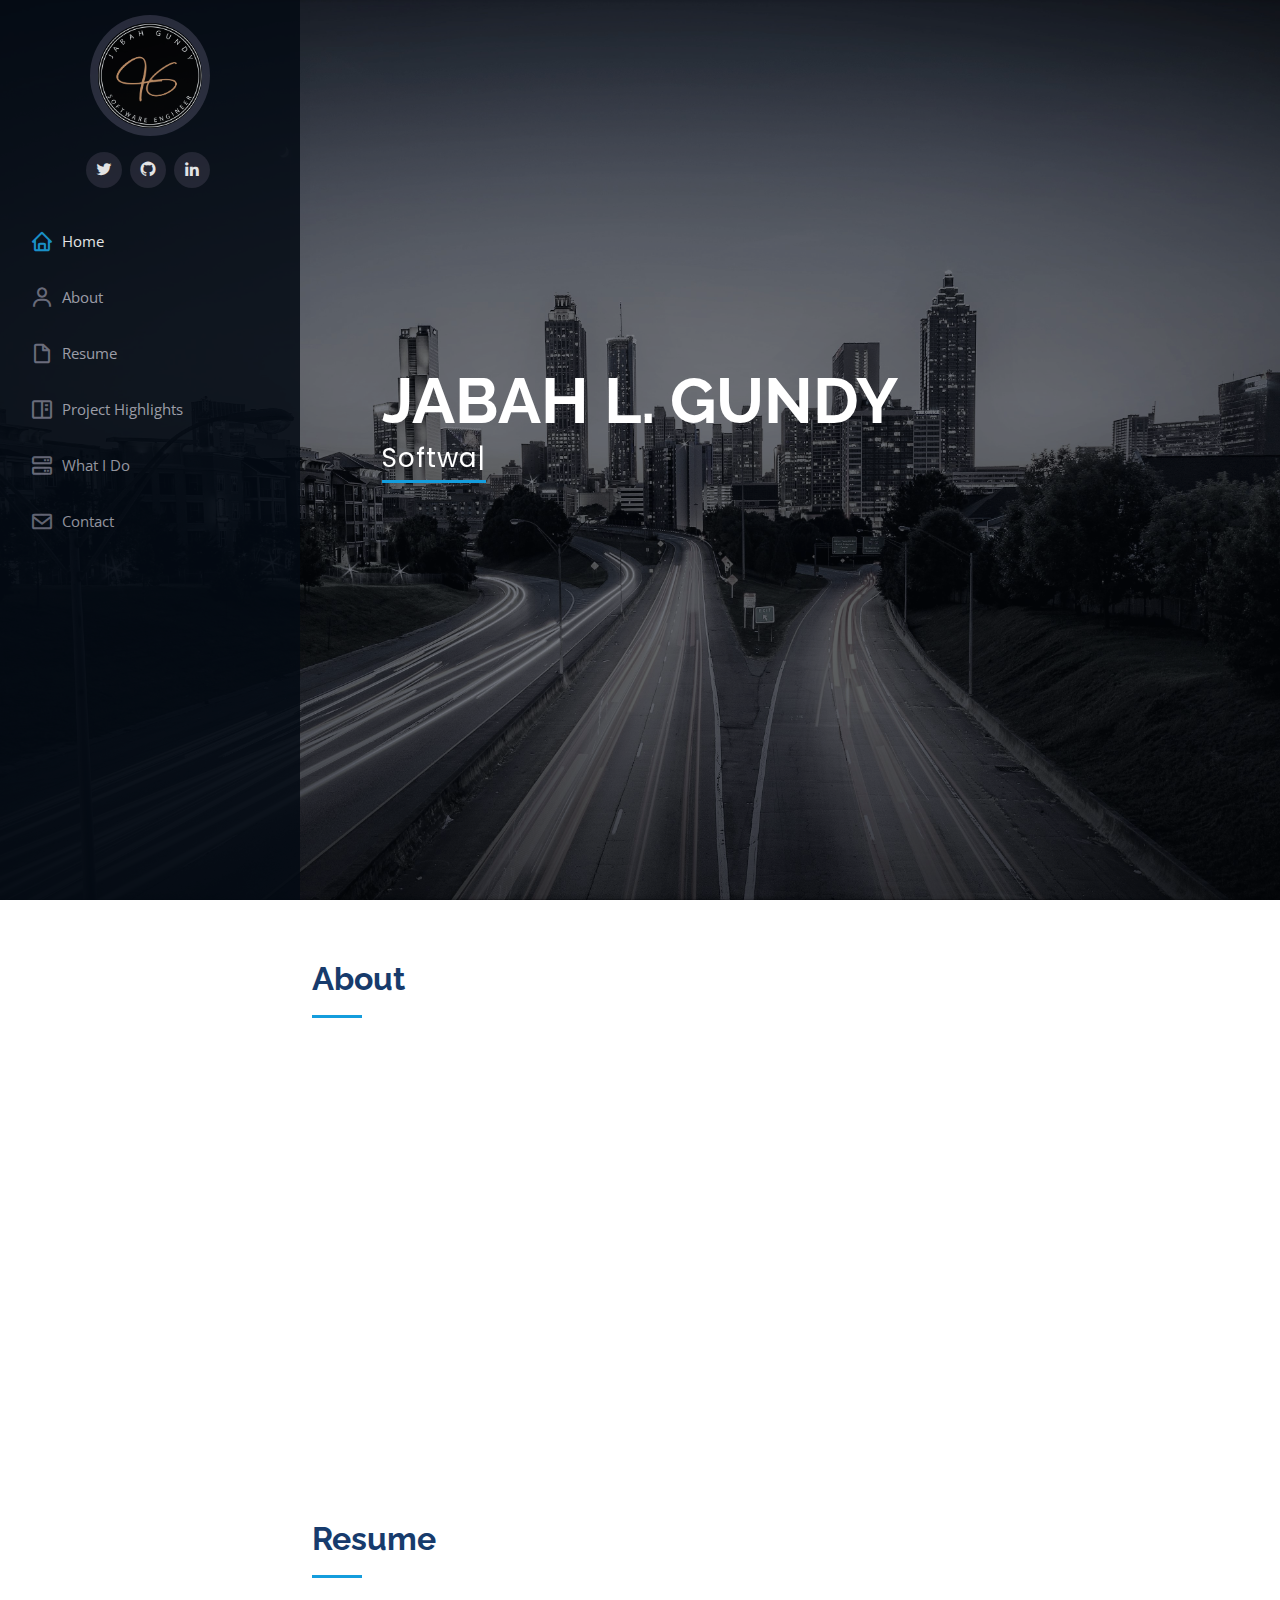
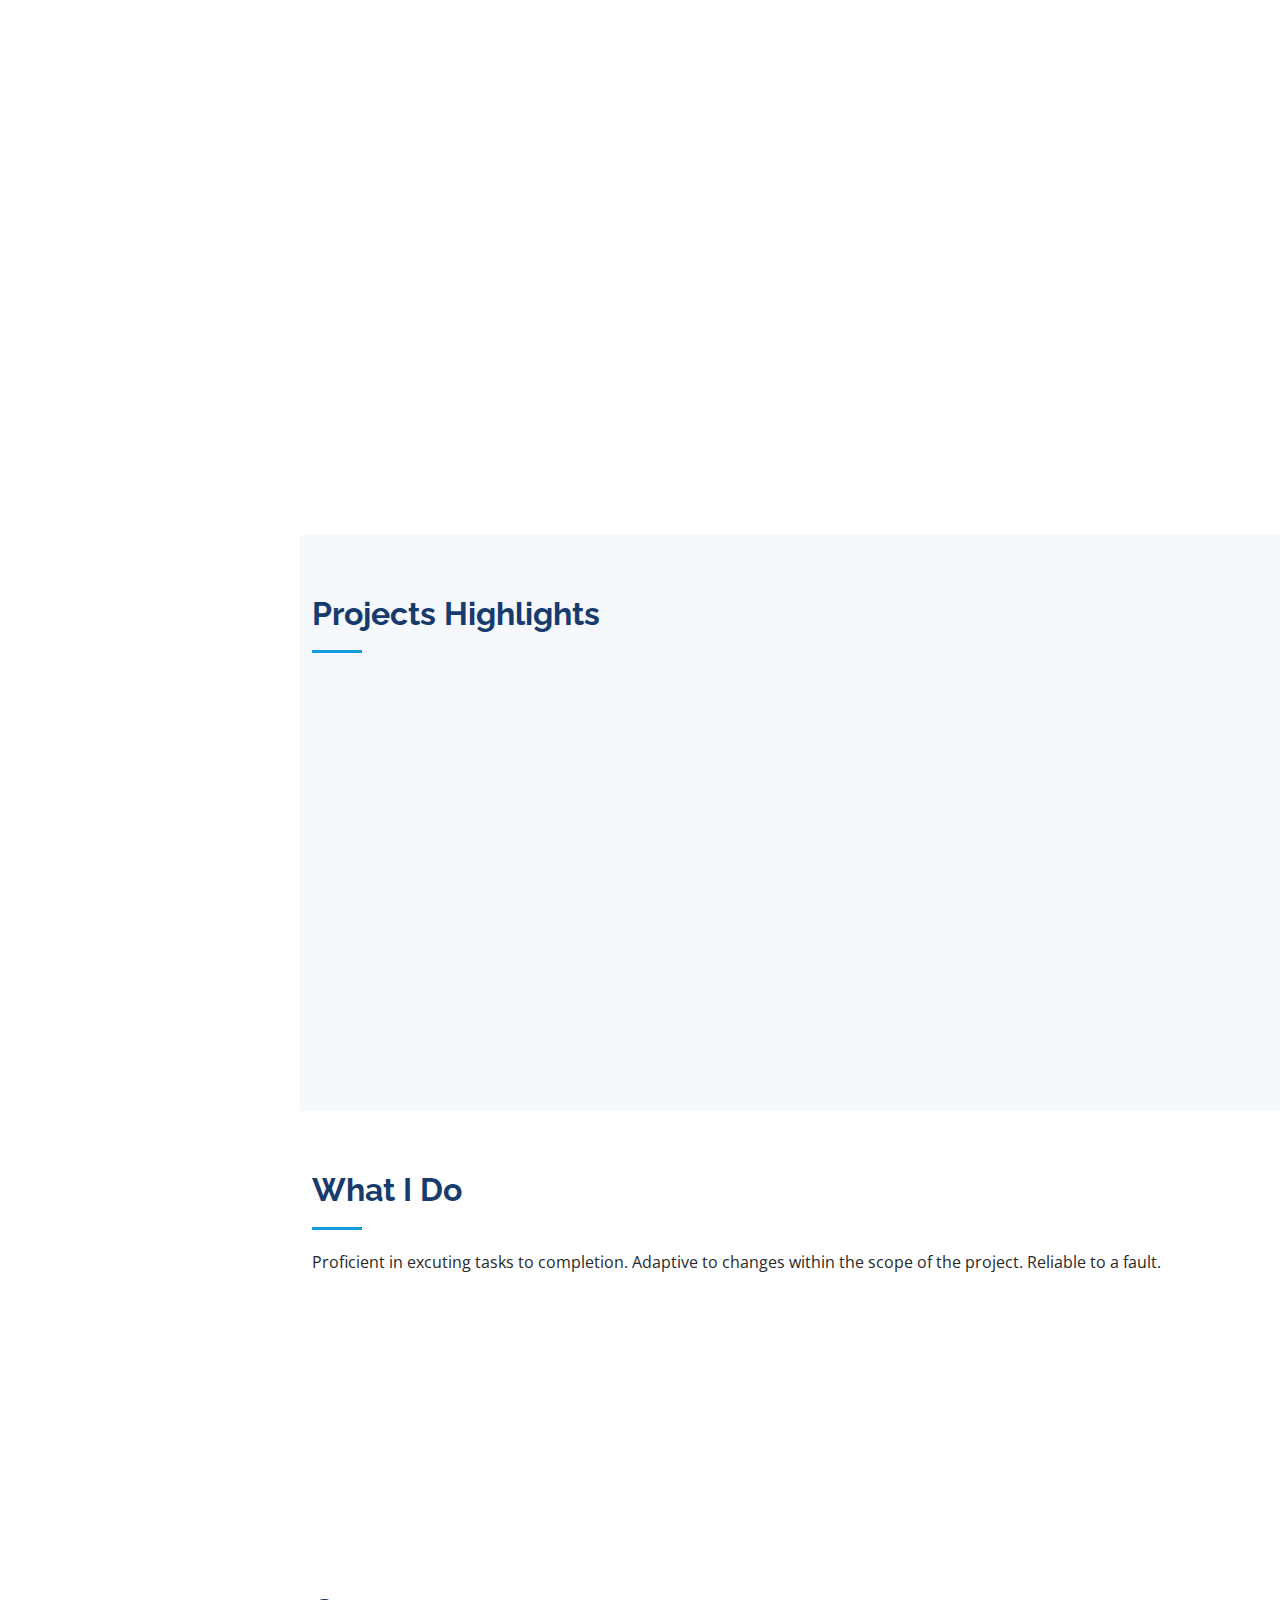
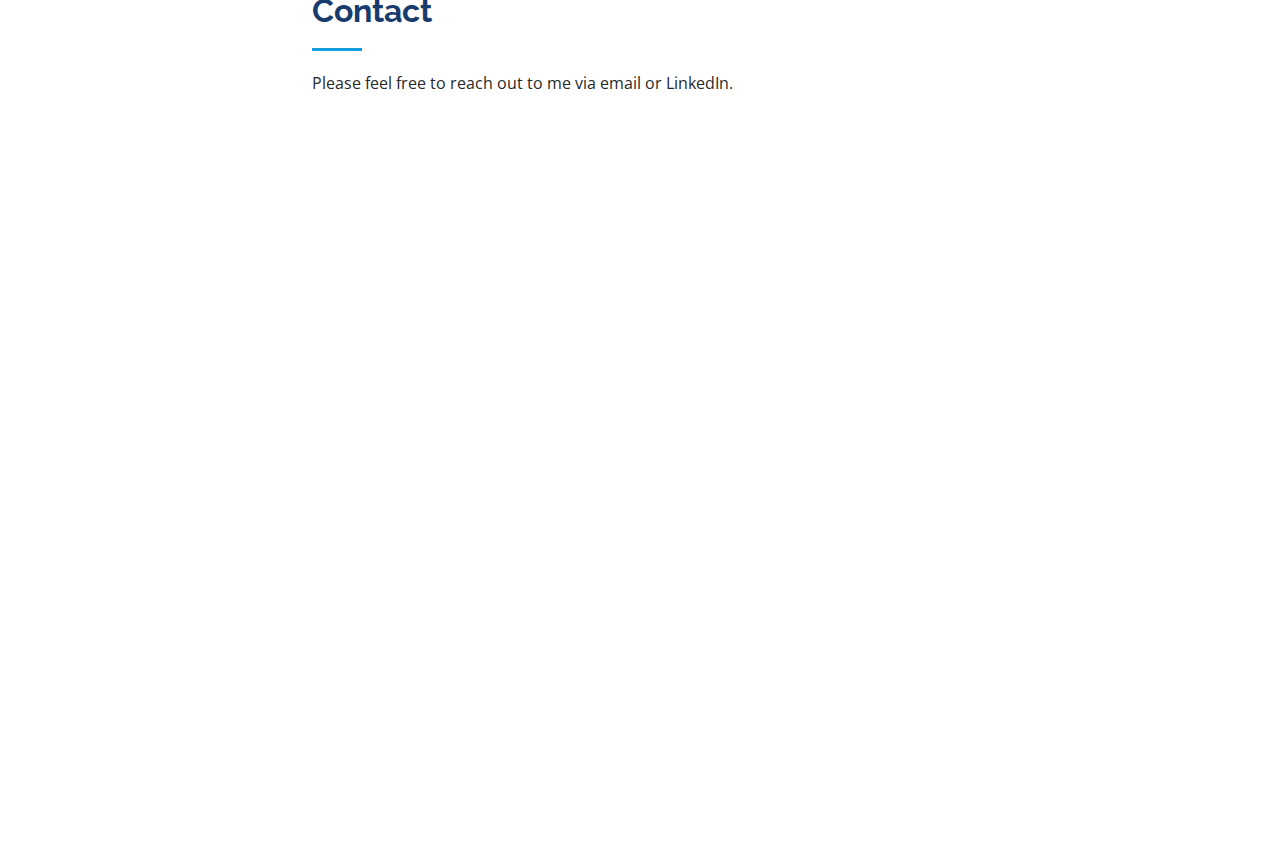
==== commit acb7a668: "updated" ====
--- a/index.html
+++ b/index.html
@@ -73,6 +73,11 @@
 
   <!-- ======= Hero Section ======= -->
   <section id="hero" class="d-flex flex-column justify-content-center align-items-center">
+    <div class="video">
+      <video class="mp4" autoplay muted loop>
+        <source src="./assets/img/portfolio/images/world.mp4" type="video/mp4">
+      </video>
+    </div>
     <div class="hero-container" data-aos="fade-in">
       <h1>JABAH L. GUNDY</h1>
       <p><span class="typed" data-typed-items="Software Engineer"></span></p>
@@ -99,11 +104,14 @@
           <div class="col-lg-8 pt-4 pt-lg-0 content" data-aos="fade-left">
             <h3>Software Engineer</h3>
             <p class="fst-italic">
-              Prior to becoming a developer, I attended Atlanta Technical College here in Atlanta Georgia to
-              receive my A.S in Business Management. I also served in the arm forces as a Network Specialist
-              thus developed a passion for coding. I attended a full stack development bootcamp which I
-              enhanced my foundation of technical skills I now continually build upon. I am interested in all
-              aspects of web development, but I have a special interest in front-end development.
+              Prior to becoming a developer, I obtained my A.S. in Business Management from Atlanta Technical College. I
+              formerly
+              served in the Armed Forces as a Network Specialist in which I
+              developed a passion for coding. As a result of this passion, I enhanced my foundation of technical skills
+              by completing a full stack development program. I have a special interest in front-end development and I
+              continually cultivate my technical acumen by staying
+              abreast of
+              emerging trends and technologies.
             </p>
             <div class="row">
               <div class="col-lg-6">
@@ -125,9 +133,9 @@
               </div> -->
             </div>
             <p>
-              I would love to connect with you! I can be reached through email or LinkedIn. You can also check
+              <!-- I would love to connect with you! I can be reached through email or LinkedIn. You can also check
               my GitHub account to evaluate my work or download my resume to get more information about my
-              professional background.
+              professional background. -->
             </p>
           </div>
         </div>
@@ -286,7 +294,7 @@
                   collaboration, and resolution skills with the ability to obtain a security clearance. Also striving
                   towards obtaining A+, Network+, and Security+ Certifications.</em></p>
               <ul>
-                <li>157 Mossy Cup Drive, Fairburn, GA</li>
+                <li>Metro Atlanta, GA</li>
                 <li>(404) 997-9533</li>
                 <li>jabahgundy@yahoo.com</li>
               </ul>
@@ -378,9 +386,9 @@
 
         <div class="section-title">
           <h2>Projects Highlights</h2>
-          <p>Magnam dolores commodi suscipit. Necessitatibus eius consequatur ex aliquid fuga eum quidem. Sit sint
+          <!-- <p>Magnam dolores commodi suscipit. Necessitatibus eius consequatur ex aliquid fuga eum quidem. Sit sint
             consectetur velit. Quisquam quos quisquam cupiditate. Et nemo qui impedit suscipit alias ea. Quia fugiat sit
-            in iste officiis commodi quidem hic quas.</p>
+            in iste officiis commodi quidem hic quas.</p> -->
         </div>
 
         <!-- <div class="row" data-aos="fade-up">
@@ -442,29 +450,30 @@
 
         <div class="section-title">
           <h2>What I Do</h2>
-          <p>“Is to execute excellence”. In today’s world of conducting business, having the ability to communicate
-            effectively, diligent, and personable to retain the customer trust, most importantly, expressing the passion
-            to reassure customers that the task will get done.</p>
+          <p>Proficient in excuting tasks to completion. Adaptive to changes within the scope of the project. Reliable
+            to a fault.</p>
         </div>
 
         <div class="row">
           <div class="col-lg-4 col-md-6 icon-box" data-aos="fade-up">
             <div class="icon"><i class="bi bi-laptop"></i></div>
             <h4 class="title"><a href="">Web Development</a></h4>
-            <p class="description">I am proficient in HTML5, CSS3, JavaScript, React, jQuery, AJAX, as well as Git, and
+            <p class="description">Proficient in HTML5, CSS3, JavaScript, React, jQuery, AJAX, as well as Git, and
               GitHub for open-source projects.</p>
           </div>
           <div class="col-lg-4 col-md-6 icon-box" data-aos="fade-up" data-aos-delay="100">
             <div class="icon"><i class="bi bi-tablet"></i></div>
             <h4 class="title"><a href="#">Responsive Design</a></h4>
-            <p class="description">In today’s world where devices come in all shape and sizes, sites will responsively
-              adapt to look great on any screen.</p>
+            <p class="description">Ability to create sites that repsonsively adapt to any screen in order to keep pace
+              with
+              rappidly evolving technology.</p>
           </div>
           <div class="col-lg-4 col-md-6 icon-box" data-aos="fade-up" data-aos-delay="200">
             <div class="icon"><i class="bi bi-question-octagon"></i></div>
             <h4 class="title"><a href="#">Problem Solver</a></h4>
-            <p class="description">Persistence is a core value I use to solve all difficult problems that arise that in
-              which I effectively initiate solutions.</p>
+            <p class="description">Apply persistence to solve all difficult problems that arise in order to effectively
+              initiate solutions.
+            </p>
           </div>
 
         </div>
@@ -569,8 +578,7 @@
 
         <div class="section-title">
           <h2>Contact</h2>
-          <p>I would love to connect with you! I can be reached through email or LinkedIn. You can also check my GitHub
-            account to evaluate my work or download my resume to get more information about my professional background.
+          <p>Please feel free to reach out to me via email or LinkedIn.
           </p>
         </div>
 
@@ -581,7 +589,7 @@
               <div class="address">
                 <i class="bi bi-geo-alt"></i>
                 <h4>Location:</h4>
-                <p>157 Mossy Cup Drive, Fairburn, GA 30213</p>
+                <p>Atlanta Metro, GA</p>
               </div>
 
               <div class="email">
--- a/assets/css/style.css
+++ b/assets/css/style.css
@@ -75,6 +75,7 @@
   padding: 0 15px;
   background: #040b14;
   overflow-y: auto;
+  opacity: 86%;
 }
 
 #header .profile img {
@@ -215,6 +216,16 @@
   height: 100vh;
   background: url(../img/portfolio/images/atlantacityV3.jpg) top center;
   background-size: cover;
+}
+
+.mp4{
+  position: absolute;
+    top: 0;
+    left: 0;
+    object-fit: cover;
+    width: 100%;
+    height: 100%;
+    pointer-events: none;
 }
 
 #hero:before {
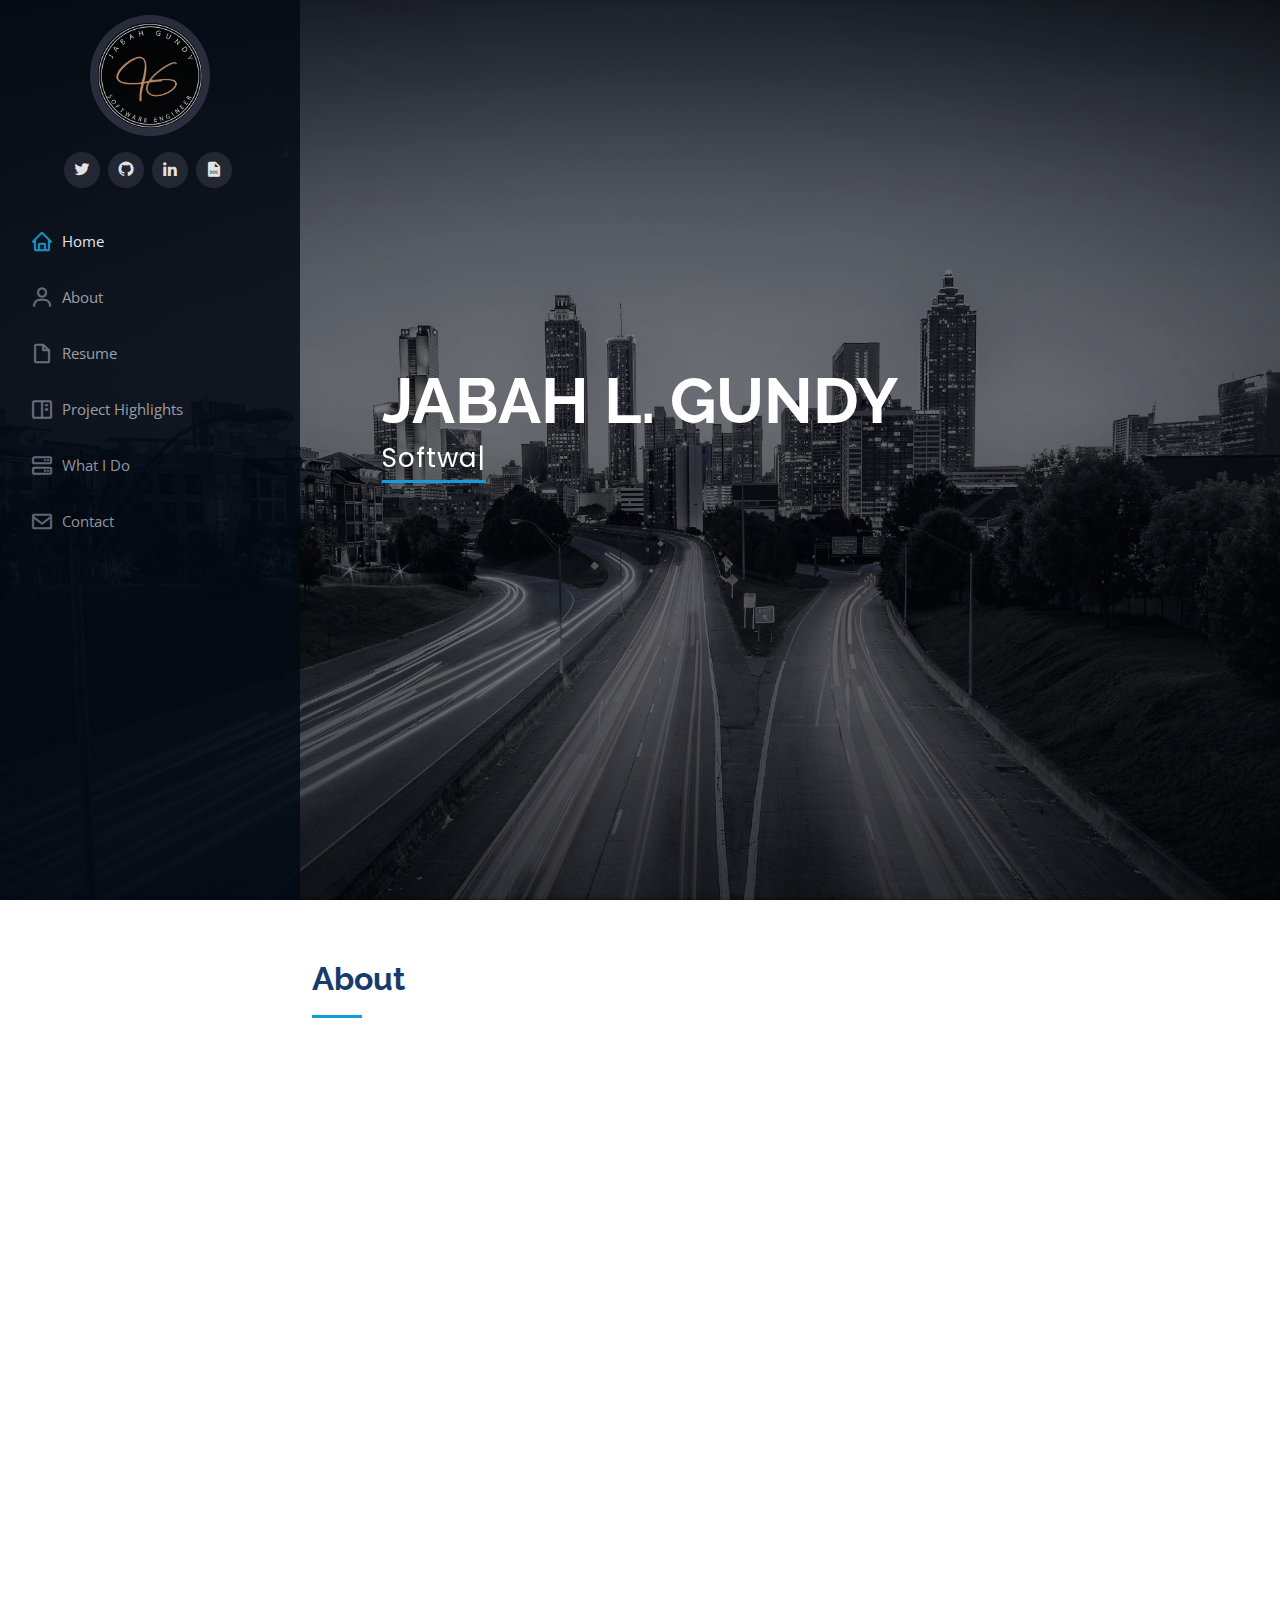
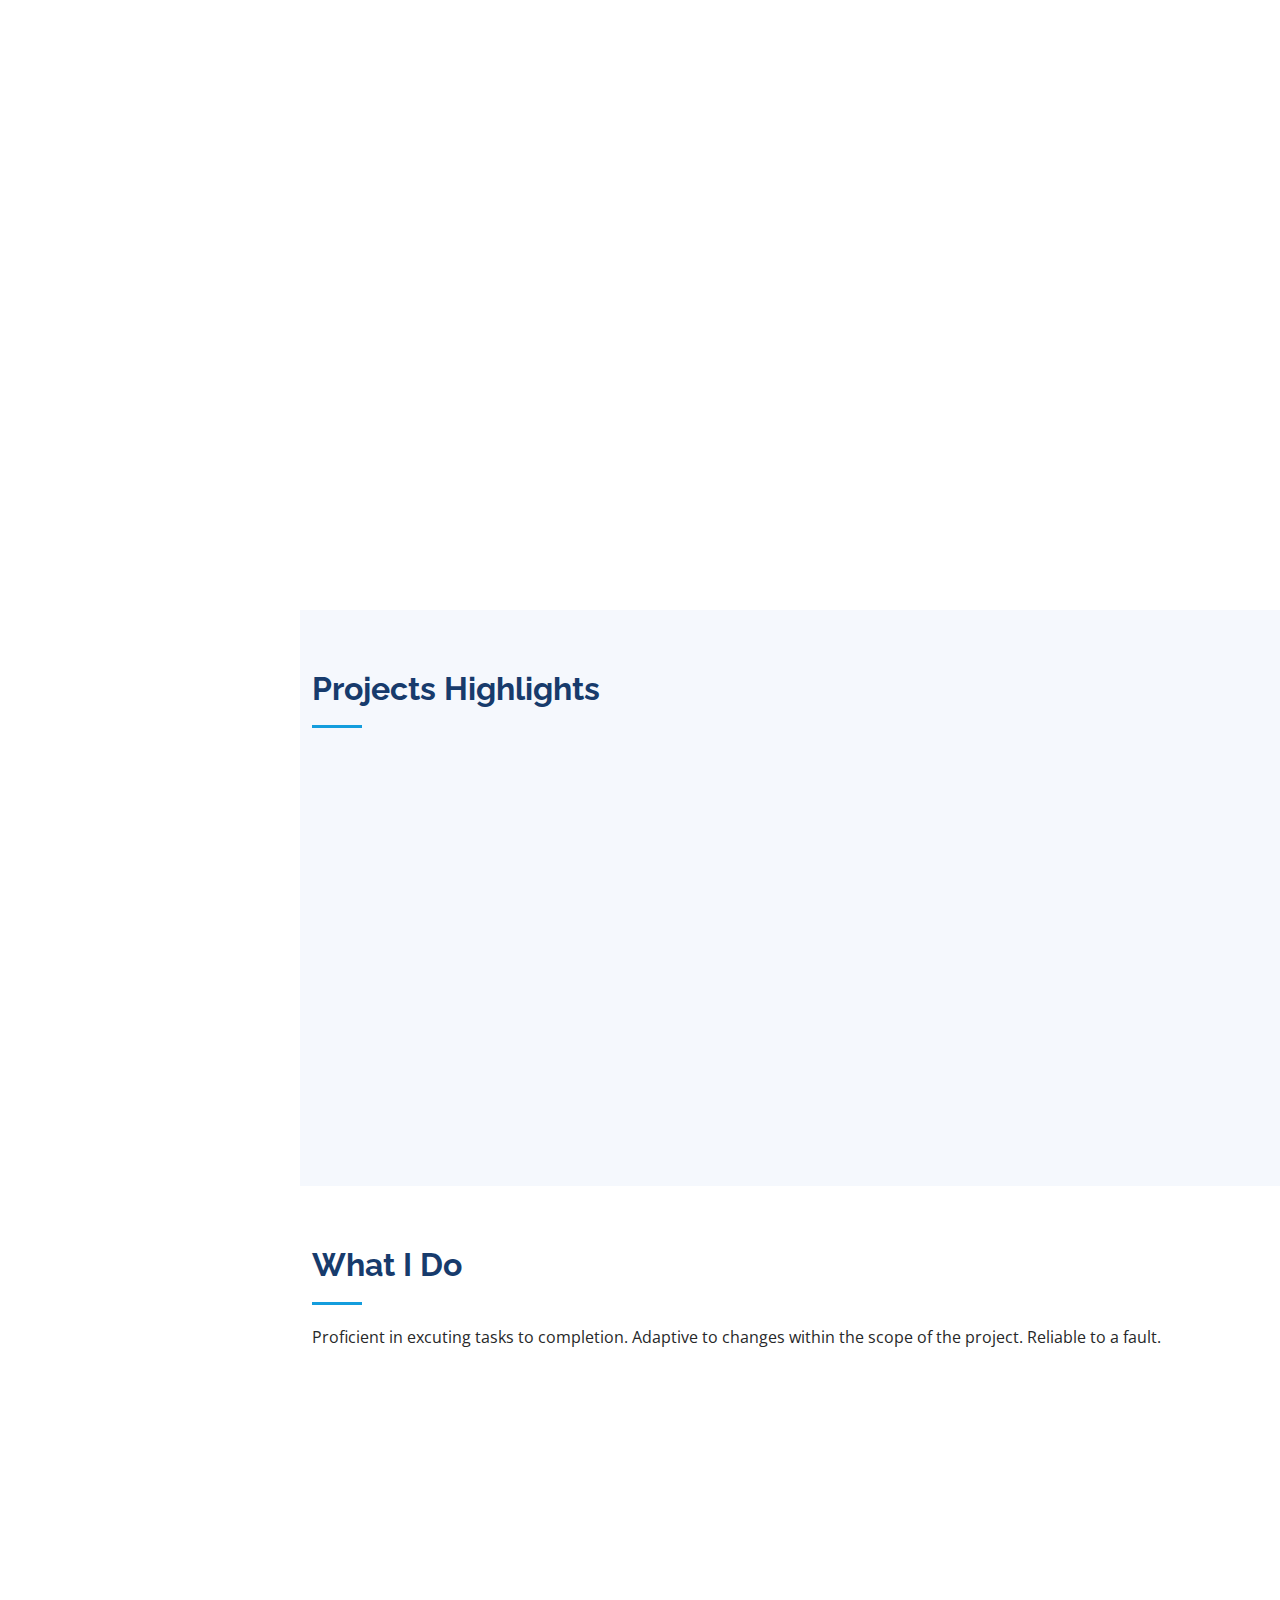
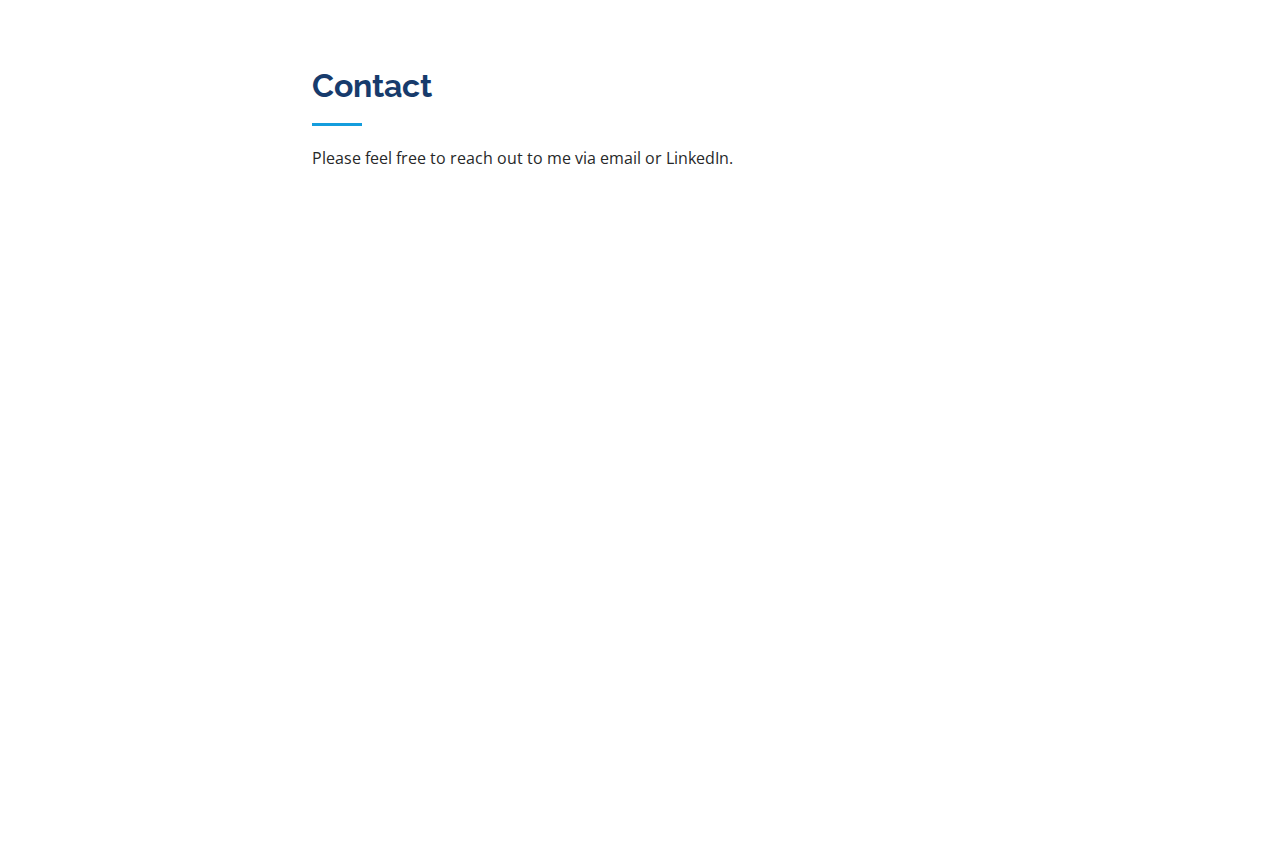
==== commit 4e8b7c2a: "Final" ====
--- a/index.html
+++ b/index.html
@@ -50,9 +50,12 @@
         <img src="./assets/img/portfolio/images/logo2.jpg" alt="" class="img-fluid rounded-circle">
         <h1 class="text-light"><a href="index.html"></a></h1>
         <div class="social-links mt-3 text-center">
-          <a href="https://twitter.com/GundyJabah" class="twitter"><i class="bx bxl-twitter"></i></a>
-          <a href="https://github.com/Jabahgundy" class="github"><i class="bx bxl-github"></i></a>
-          <a href="https://www.linkedin.com/in/jabahgundy/" class="linkedin"><i class="bx bxl-linkedin"></i></a>
+          <a target="_blank" href="https://twitter.com/GundyJabah" class="twitter"><i class="bx bxl-twitter"></i></a>
+          <a target="_blank" href="https://github.com/Jabahgundy" class="github"><i class="bx bxl-github"></i></a>
+          <a target="_blank" href="https://www.linkedin.com/in/jabahgundy/" class="linkedin"><i
+              class="bx bxl-linkedin"></i></a>
+          <a target="_blank" href="./assets/img/portfolio/images/JabahGundySEresume.pdf" class="resume"><i
+              class="bx bxs-file-doc"></i></a>
         </div>
       </div>
 
@@ -112,25 +115,34 @@
               continually cultivate my technical acumen by staying
               abreast of
               emerging trends and technologies.
-            </p>
+            </p><br>
+            <!-- <a href="https://icons8.com/icon/108784/javascript">JavaScript icon by Icons8</a> -->
+            <div class="col-lg-8 pt-4 pt-lg-0 content" data-aos="fade-left">
+              <h3>Skills</h3>
+            </div>
             <div class="row">
               <div class="col-lg-6">
                 <ul>
-                  <!-- <li><i class="bi bi-chevron-right"></i> <strong>Birthday:</strong> <span>1 May 1995</span></li> -->
-                  <li><i class="bi bi-chevron-right"></i> <strong>Website:</strong> <span>www.jabahgundy.com</span></li>
-                  <li><i class="bi bi-chevron-right"></i> <strong>Phone:</strong> <span>404-997-9533</span></li>
-                  <li><i class="bi bi-chevron-right"></i> <strong>City:</strong> <span>Atlanta, GA USA</span></li>
+                  <li><img src="https://img.icons8.com/color/48/000000/python--v1.png" /> <strong></strong>
+                  </li>
+                  <li><img src="https://img.icons8.com/ultraviolet/48/000000/react--v2.png" /> <strong></strong>
+                  </li>
+                  <li><img src="https://img.icons8.com/color/48/000000/html-5--v1.png" /> <strong></strong> </li>
+                  <li><img src="https://img.icons8.com/color/48/000000/css3.png" /> <strong></strong> </li>
                 </ul>
               </div>
-              <!-- <div class="col-lg-6">
+              <div class="col-lg-6">
                 <ul>
-                  <li><i class="bi bi-chevron-right"></i> <strong>Age:</strong> <span>30</span></li>
-                  <li><i class="bi bi-chevron-right"></i> <strong>Degree:</strong> <span>Master</span></li>
-                  <li><i class="bi bi-chevron-right"></i> <strong>PhEmailone:</strong> <span>email@example.com</span>
+                  <li><img src="https://img.icons8.com/color/48/000000/javascript--v1.png" />
+                    <strong></strong>
                   </li>
-                  <li><i class="bi bi-chevron-right"></i> <strong>Freelance:</strong> <span>Available</span></li>
+                  <li><img src="https://img.icons8.com/color/48/000000/postgreesql.png" /> <strong></strong>
+                  </li>
+                  <li><img src="https://img.icons8.com/color/48/000000/nodejs.png" /> <strong></strong></li>
+                  <li><img src="https://img.icons8.com/color/48/000000/amazon-web-services.png" /> <strong></strong>
+                  </li>
                 </ul>
-              </div> -->
+              </div>
             </div>
             <p>
               <!-- I would love to connect with you! I can be reached through email or LinkedIn. You can also check
@@ -277,27 +289,25 @@
 
         <div class="section-title">
           <h2>Resume</h2>
-          <!-- <p>Magnam dolores commodi suscipit. Necessitatibus eius consequatur ex aliquid fuga eum quidem. Sit sint
-            consectetur velit. Quisquam quos quisquam cupiditate. Et nemo qui impedit suscipit alias ea. Quia fugiat sit
-            in iste officiis commodi quidem hic quas.</p> -->
+          <!-- <p>Filler Text if needed.</p> -->
         </div>
 
         <div class="row">
           <div class="col-lg-6" data-aos="fade-up">
-            <h3 class="resume-title">Sumary</h3>
+            <h3 class="resume-title">Summary</h3>
             <div class="resume-item pb-0">
-              <h4>JABAH L. GUNDY</h4>
+              <!-- <h4>JABAH L. GUNDY</h4> -->
               <p><em>Jr. Software Engineer with the ability to learn new languages and technologies. Served in the
                   United States Army (now Veteran) with nearly eight years of experience as a Network Specialist.
                   Adopted the technical ability to debug challenging processes, conducting system security risk
                   assessments, and testing system vulnerability. Dedicated practitioner with superior communication,
                   collaboration, and resolution skills with the ability to obtain a security clearance. Also striving
                   towards obtaining A+, Network+, and Security+ Certifications.</em></p>
-              <ul>
+              <!-- <ul>
                 <li>Metro Atlanta, GA</li>
                 <li>(404) 997-9533</li>
                 <li>jabahgundy@yahoo.com</li>
-              </ul>
+              </ul> -->
             </div>
 
             <h3 class="resume-title">Education</h3>
@@ -428,10 +438,10 @@
 
           <div class="col-lg-4 col-md-6 portfolio-item filter-app">
             <div class="portfolio-wrap">
-              <img src="assets/img/portfolio/portfolio-3.jpg" class="img-fluid" alt="">
+              <img src="assets/img/portfolio/images/Githubsearch.png" class="img-fluid" alt="">
               <div class="portfolio-links">
-                <a href="assets/img/portfolio/portfolio-3.jpg" data-gallery="portfolioGallery"
-                  class="portfolio-lightbox" title="App 2"><i class="bx bx-plus"></i></a>
+                <a href="assets/img/portfolio/images/Githubsearch.png" data-gallery="portfolioGallery"
+                  class="portfolio-lightbox" title="Git Hub User Search"><i class="bx bx-plus"></i></a>
                 <a href="portfolio-details-3.html" title="More Details"><i class="bx bx-link"></i></a>
               </div>
             </div>
@@ -595,14 +605,14 @@
               <div class="email">
                 <i class="bi bi-envelope"></i>
                 <h4>Email:</h4>
-                <p>jabahgundy@yahoo.com</p>
-              </div>
-
-              <div class="phone">
+                <p><a href="mailto: jabahgundy@yahoo.com?subject = Employment Inquiry">jabahgundy@yahoo.com</a></p>
+              </div>
+
+              <!-- <div class="phone">
                 <i class="bi bi-phone"></i>
                 <h4>Call:</h4>
                 <p>+1 (404) 997 9533</p>
-              </div>
+              </div> -->
 
               <iframe
                 src="https://www.google.com/maps/embed?pb=!1m18!1m12!1m3!1d106135.12030994077!2d-84.49064374779246!3d33.76783582517028!2m3!1f0!2f0!3f0!3m2!1i1024!2i768!4f13.1!3m3!1m2!1s0x88f5045d6993098d%3A0x66fede2f990b630b!2sAtlanta%2C%20GA!5e0!3m2!1sen!2sus!4v1627071078323!5m2!1sen!2sus"
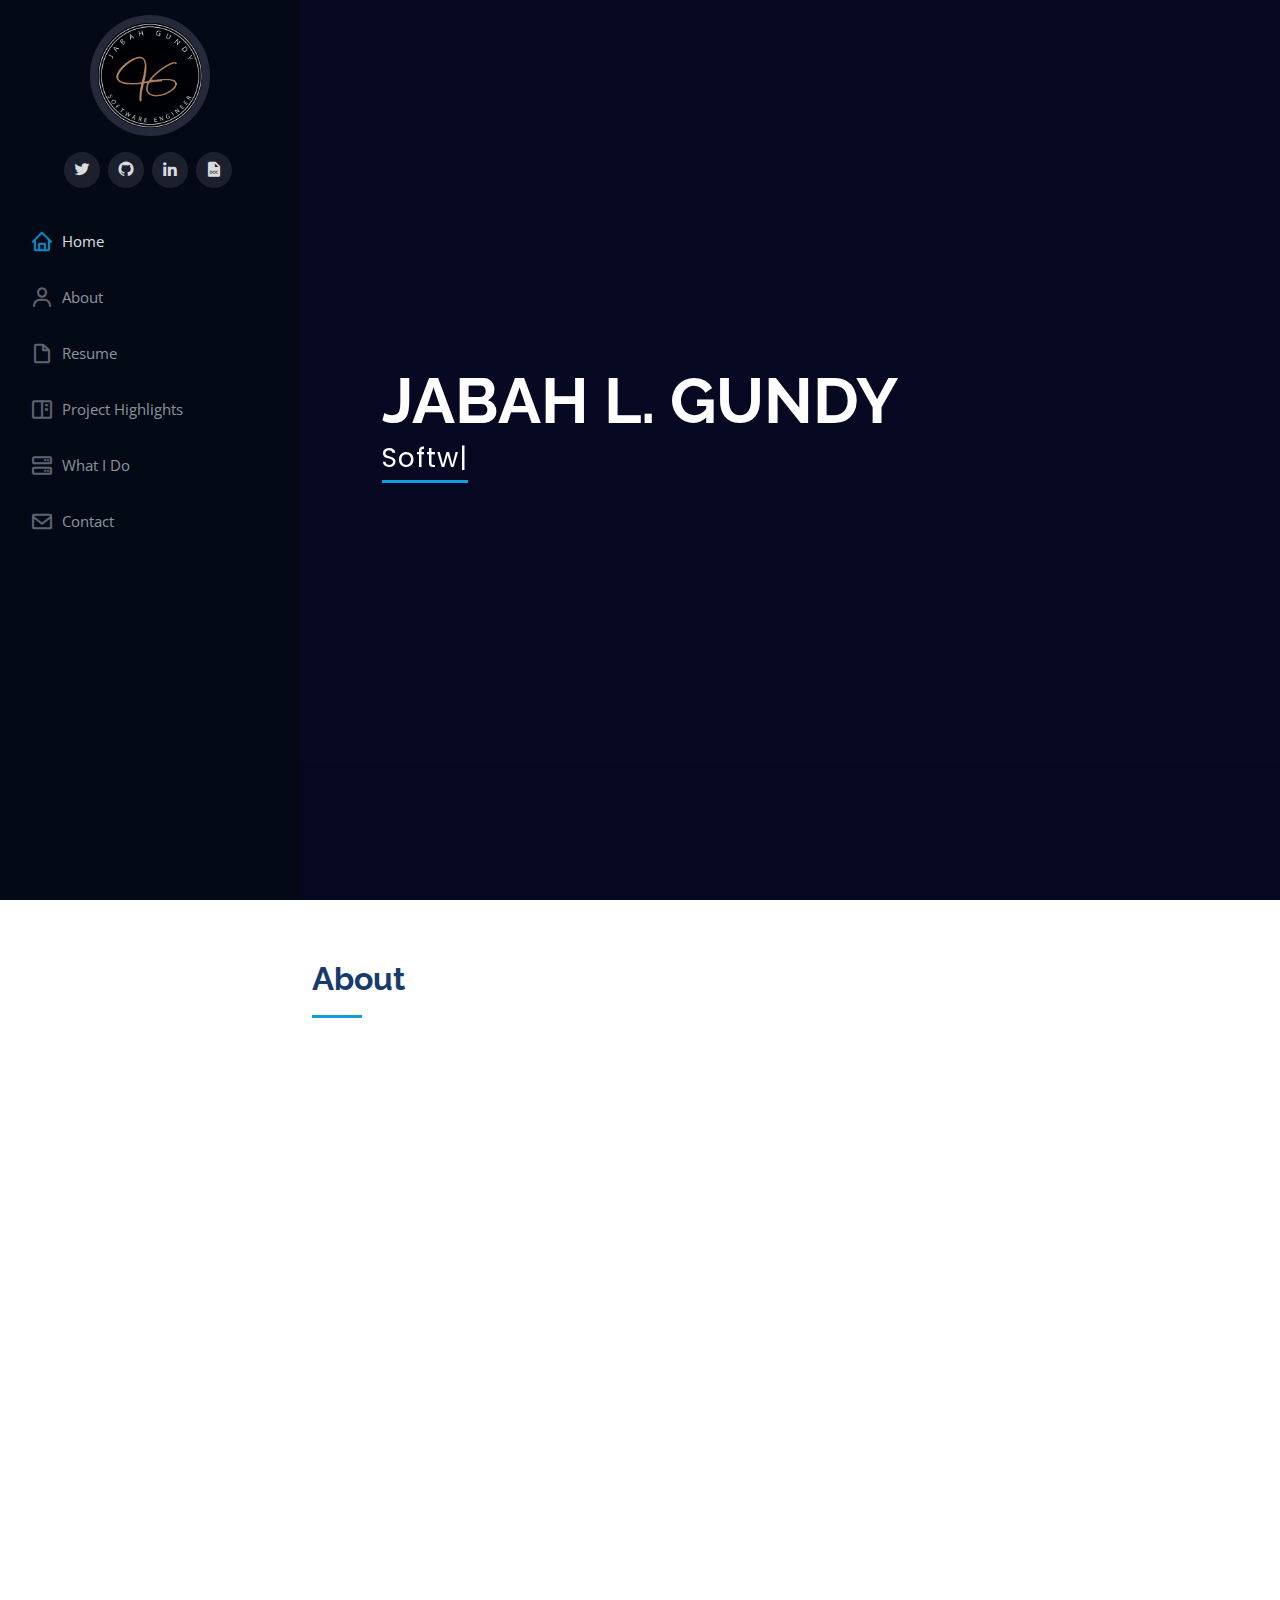
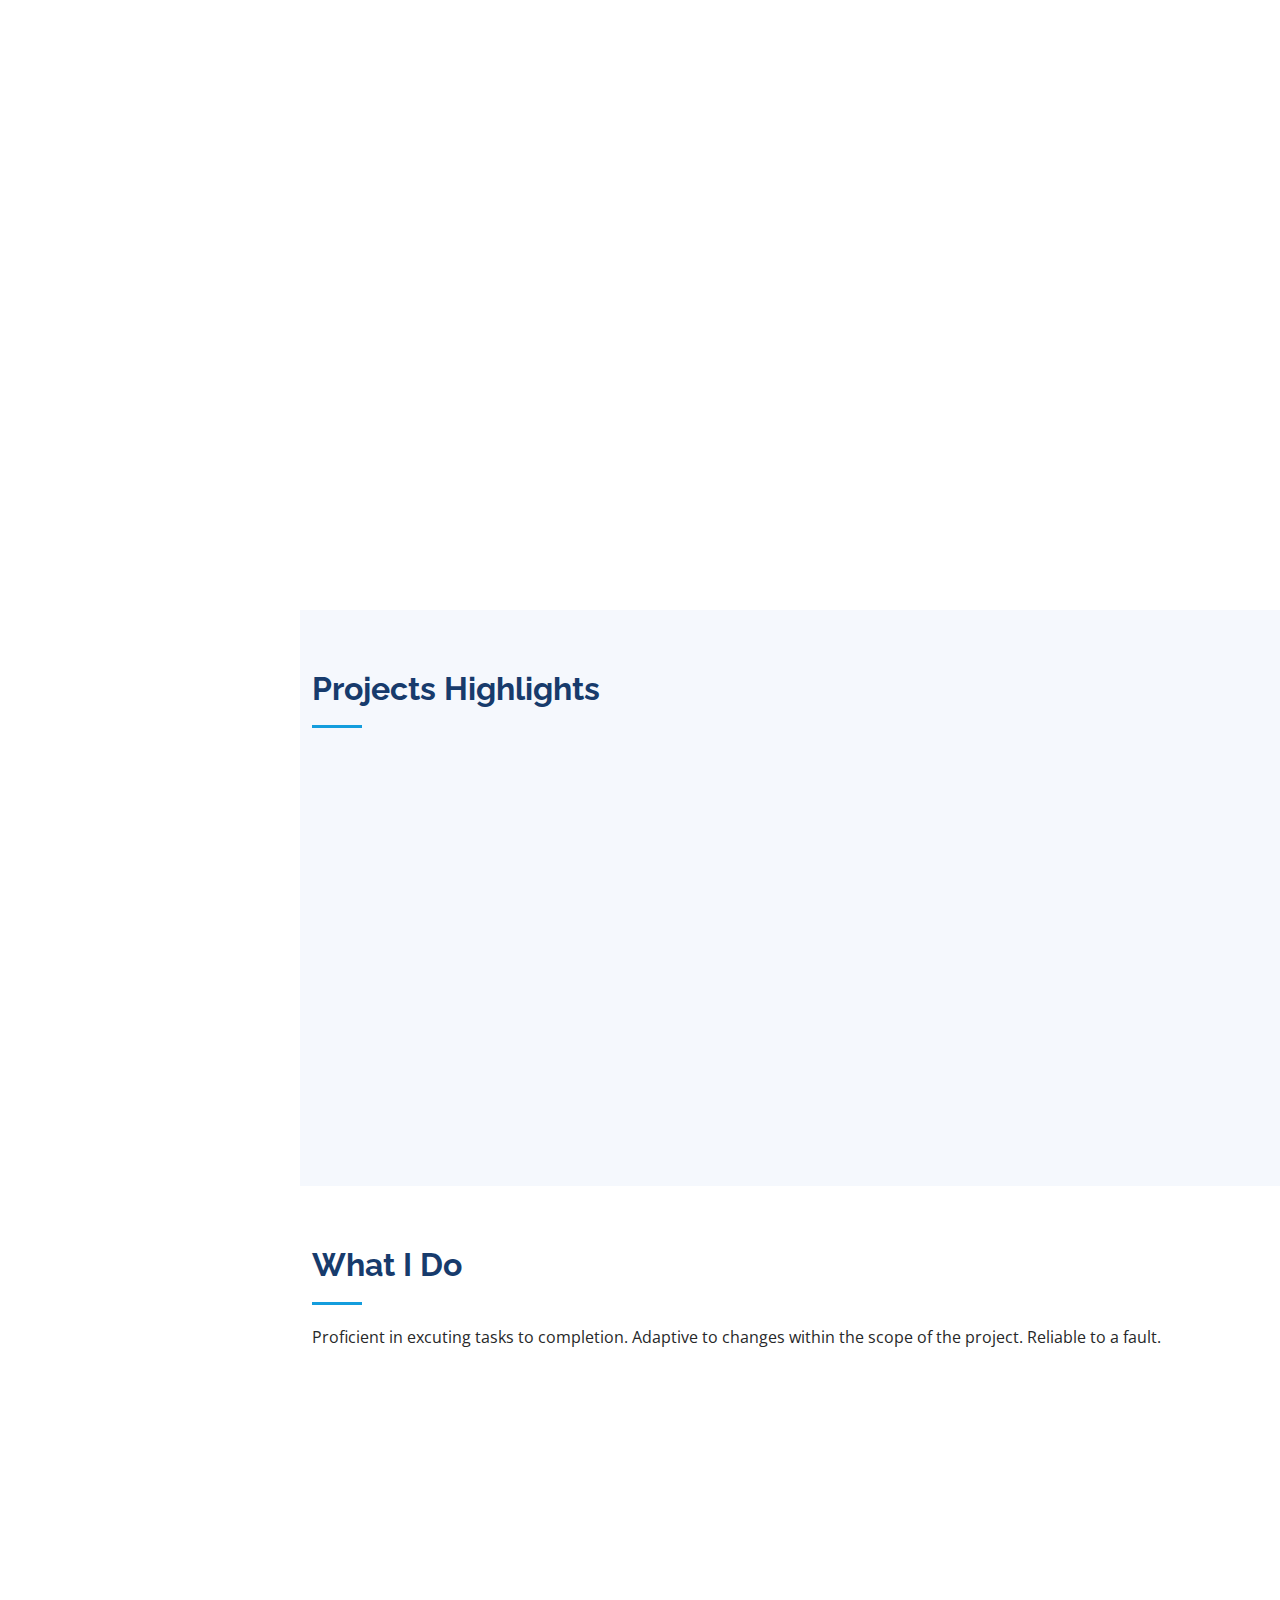
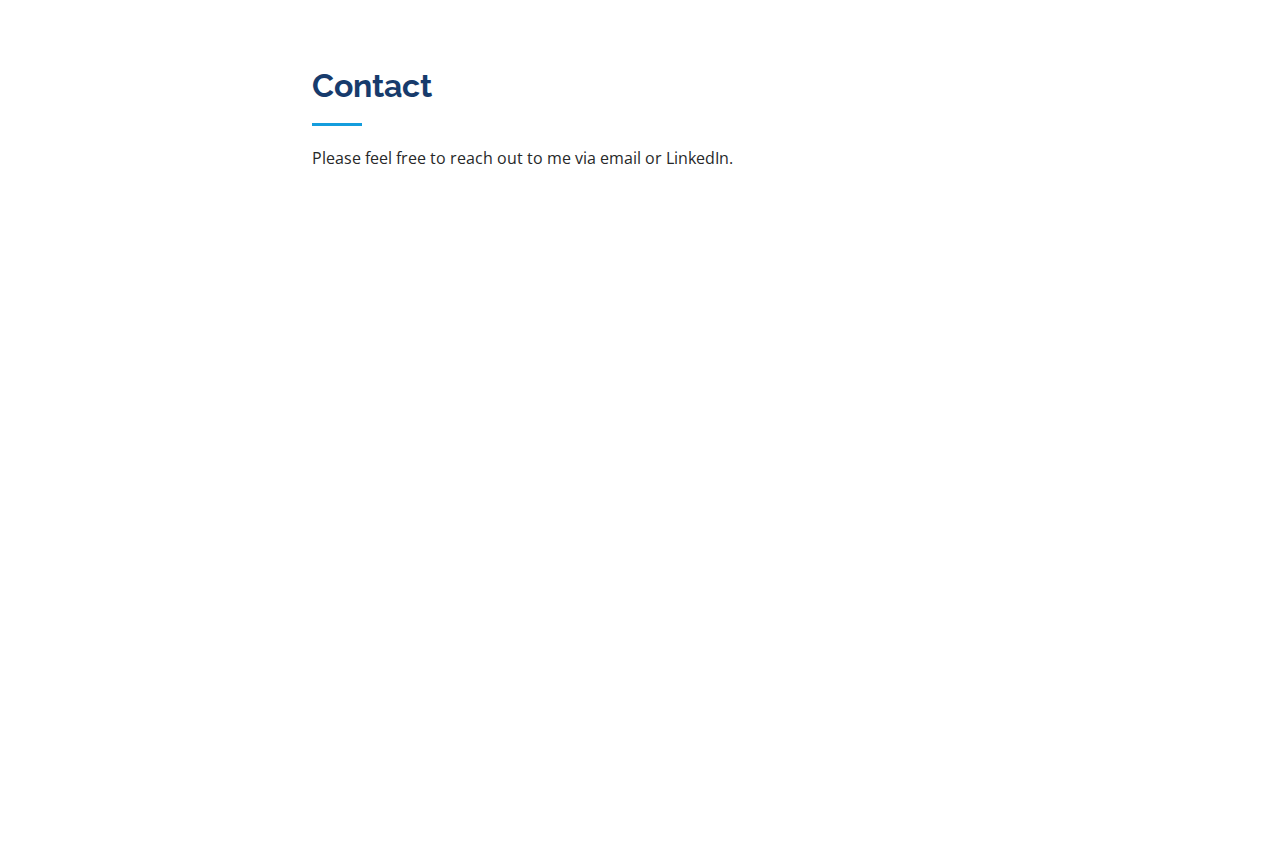
==== commit 89dae466: "Final Update" ====
--- a/index.html
+++ b/index.html
@@ -297,7 +297,7 @@
             <h3 class="resume-title">Summary</h3>
             <div class="resume-item pb-0">
               <!-- <h4>JABAH L. GUNDY</h4> -->
-              <p><em>Jr. Software Engineer with the ability to learn new languages and technologies. Served in the
+              <p><em>Software Engineer with the ability to learn new languages and technologies. Served in the
                   United States Army (now Veteran) with nearly eight years of experience as a Network Specialist.
                   Adopted the technical ability to debug challenging processes, conducting system security risk
                   assessments, and testing system vulnerability. Dedicated practitioner with superior communication,
@@ -312,7 +312,7 @@
 
             <h3 class="resume-title">Education</h3>
             <div class="resume-item">
-              <h4>Cerfificate in Software Engineering</h4>
+              <h4>Certificate in Software Engineering</h4>
               <h5>MAY 2021 - AUG 2021</h5>
               <p><em>DigitalCrafts, Atlanta , GA</em></p>
               <p>• Software engineering training program covering full-stack development including, but not limited to
--- a/assets/css/style.css
+++ b/assets/css/style.css
@@ -214,7 +214,7 @@
 #hero {
   width: 100%;
   height: 100vh;
-  background: url(../img/portfolio/images/atlantacityV3.jpg) top center;
+  background: rgb(7, 7, 37);
   background-size: cover;
 }
 
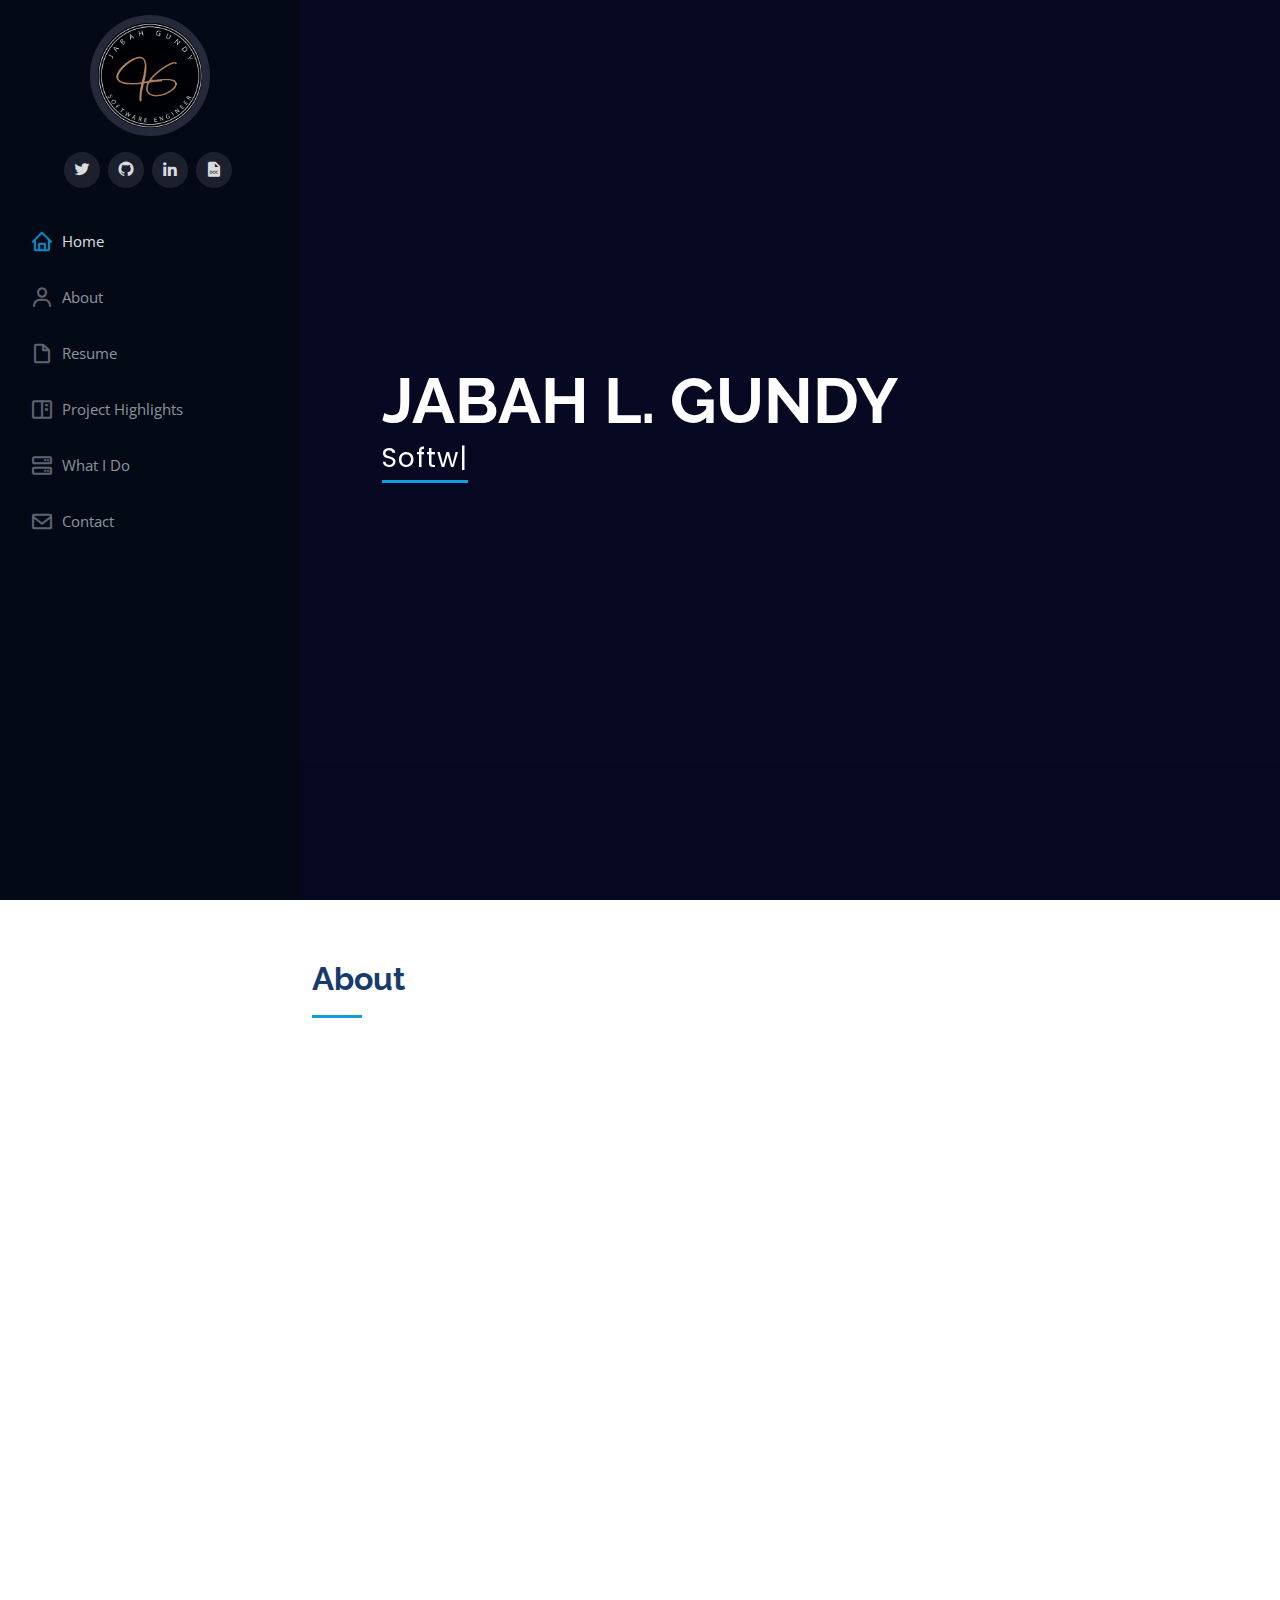
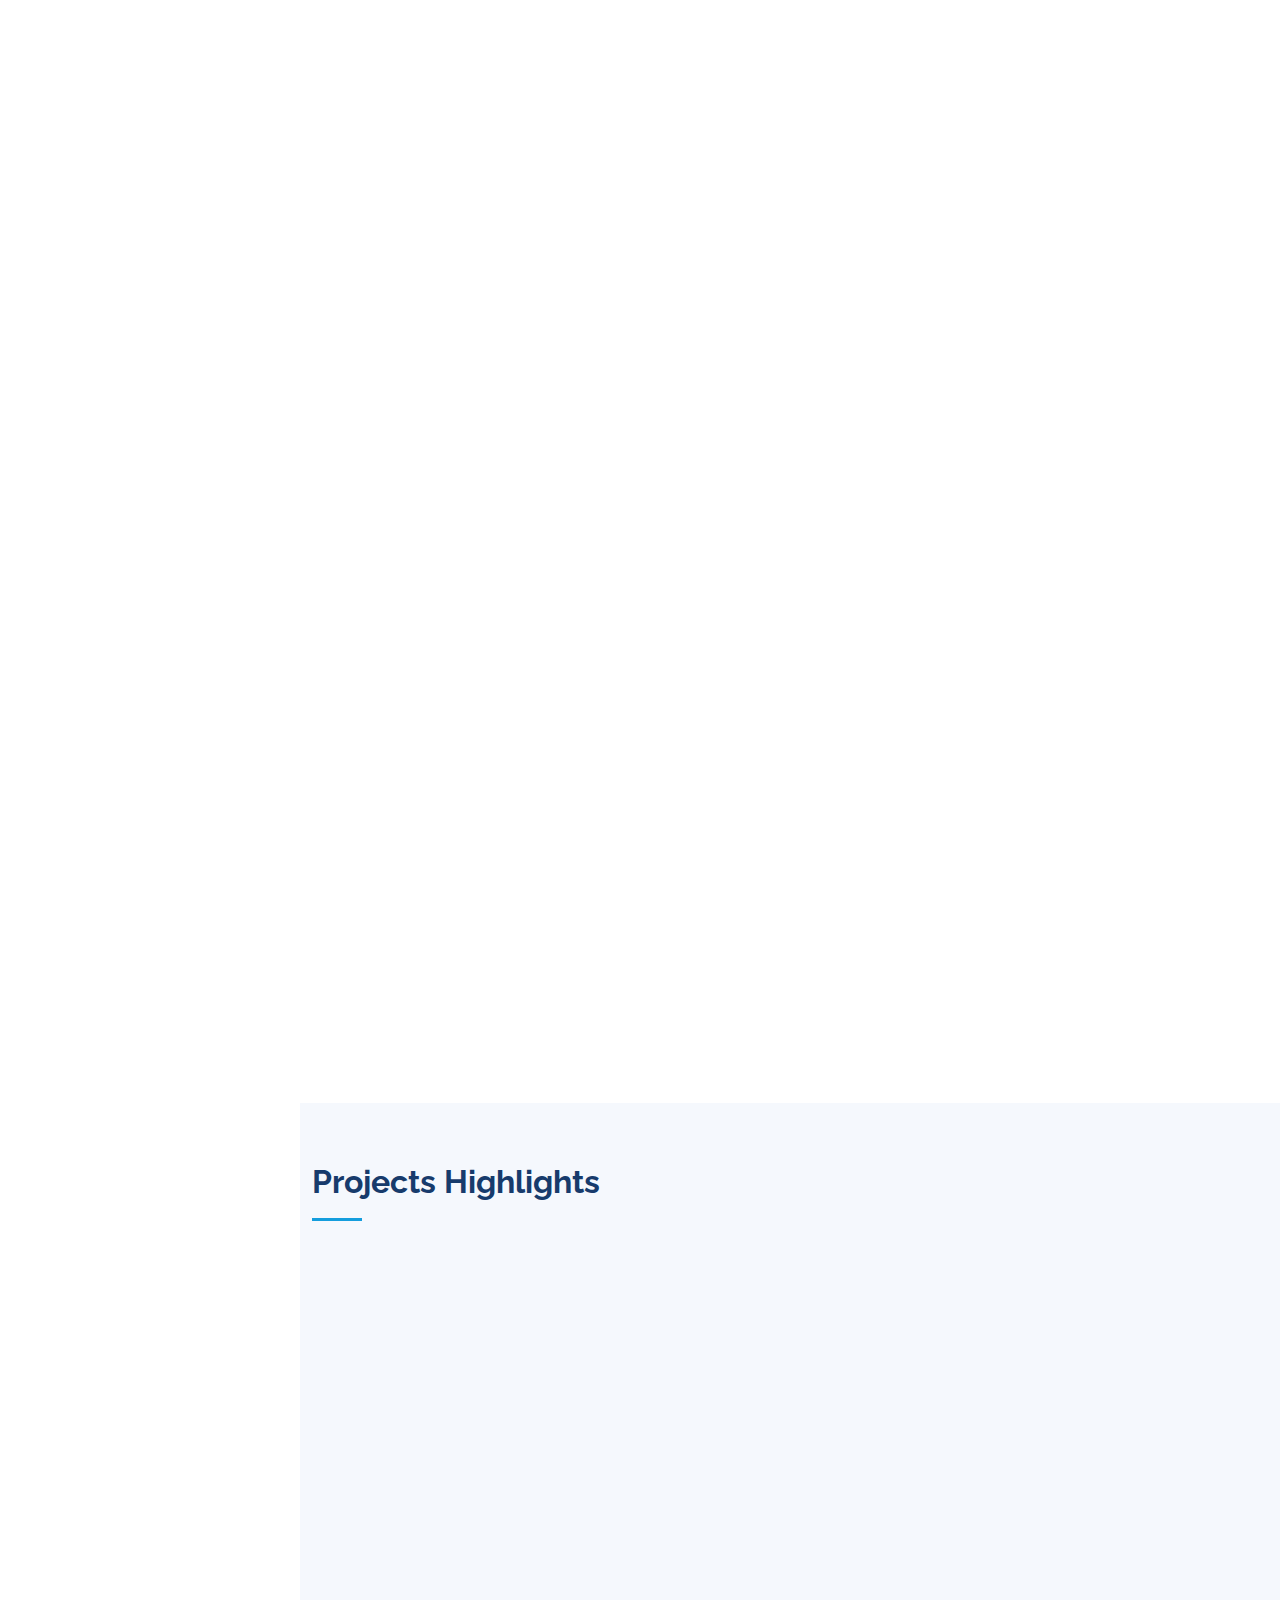
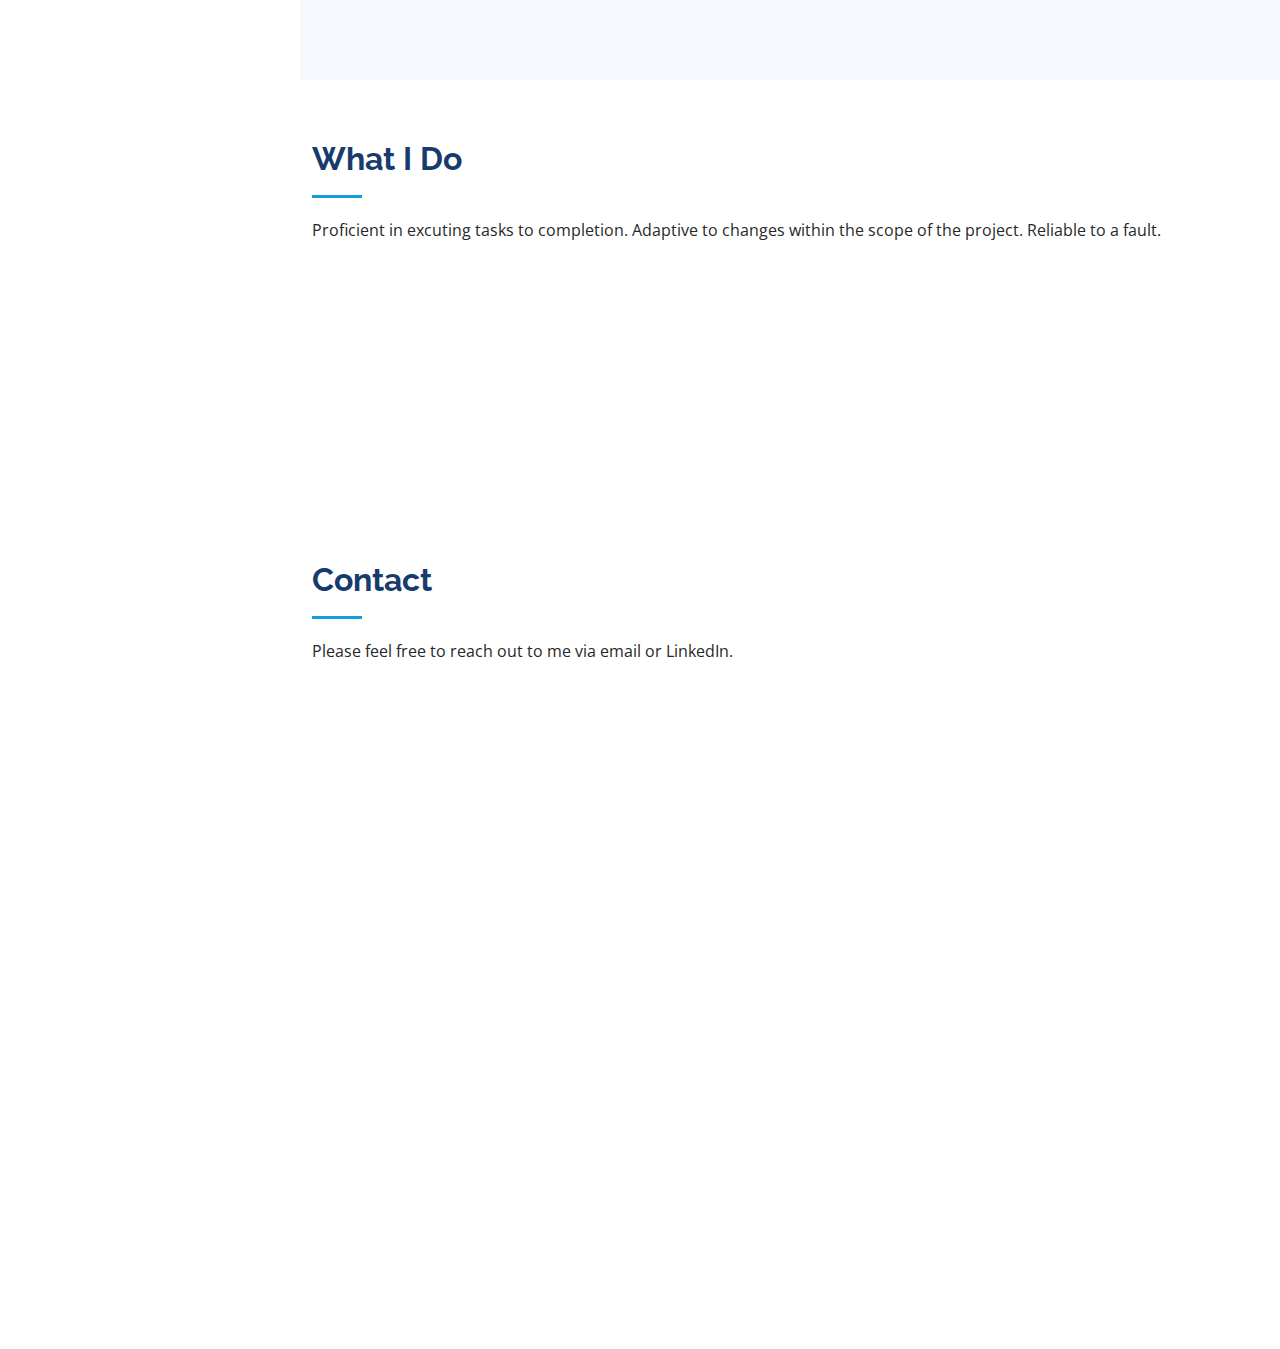
==== commit 855d0a1d: "updatedInfo" ====
--- a/index.html
+++ b/index.html
@@ -1,162 +1,261 @@
 <!DOCTYPE html>
 <html lang="en">
-
-<head>
-  <meta charset="utf-8">
-  <meta content="width=device-width, initial-scale=1.0" name="viewport">
-
-  <title>Jabah Gundy Portfolio</title>
-  <meta content="" name="description">
-  <meta content="" name="keywords">
-
-  <!-- Favicons -->
-  <link href="assets/img/favicon.png" rel="icon">
-  <link href="assets/img/apple-touch-icon.png" rel="apple-touch-icon">
-
-  <!-- Google Fonts -->
-  <link
-    href="https://fonts.googleapis.com/css?family=Open+Sans:300,300i,400,400i,600,600i,700,700i|Raleway:300,300i,400,400i,500,500i,600,600i,700,700i|Poppins:300,300i,400,400i,500,500i,600,600i,700,700i"
-    rel="stylesheet">
-
-  <!-- Vendor CSS Files -->
-  <link href="assets/vendor/aos/aos.css" rel="stylesheet">
-  <link href="assets/vendor/bootstrap/css/bootstrap.min.css" rel="stylesheet">
-  <link href="assets/vendor/bootstrap-icons/bootstrap-icons.css" rel="stylesheet">
-  <link href="assets/vendor/boxicons/css/boxicons.min.css" rel="stylesheet">
-  <link href="assets/vendor/glightbox/css/glightbox.min.css" rel="stylesheet">
-  <link href="assets/vendor/swiper/swiper-bundle.min.css" rel="stylesheet">
-
-  <!-- Template Main CSS File -->
-  <link href="assets/css/style.css" rel="stylesheet">
-
-  <!-- =======================================================
+  <head>
+    <meta charset="utf-8" />
+    <meta content="width=device-width, initial-scale=1.0" name="viewport" />
+
+    <title>Jabah Gundy Portfolio</title>
+    <meta content="" name="description" />
+    <meta content="" name="keywords" />
+
+    <!-- Favicons -->
+    <link href="assets/img/favicon.png" rel="icon" />
+    <link href="assets/img/apple-touch-icon.png" rel="apple-touch-icon" />
+
+    <!-- Google Fonts -->
+
+    <link
+      href="https://fonts.googleapis.com/css?family=Open+Sans:300,300i,400,400i,600,600i,700,700i|Raleway:300,300i,400,400i,500,500i,600,600i,700,700i|Poppins:300,300i,400,400i,500,500i,600,600i,700,700i"
+      rel="stylesheet"
+    />
+
+    <!-- Vendor CSS Files -->
+    <link href="assets/vendor/aos/aos.css" rel="stylesheet" />
+    <link
+      href="assets/vendor/bootstrap/css/bootstrap.min.css"
+      rel="stylesheet"
+    />
+    <link
+      href="assets/vendor/bootstrap-icons/bootstrap-icons.css"
+      rel="stylesheet"
+    />
+    <link href="assets/vendor/boxicons/css/boxicons.min.css" rel="stylesheet" />
+    <link
+      href="assets/vendor/glightbox/css/glightbox.min.css"
+      rel="stylesheet"
+    />
+    <link href="assets/vendor/swiper/swiper-bundle.min.css" rel="stylesheet" />
+
+    <!-- Template Main CSS File -->
+    <link href="assets/css/style.css" rel="stylesheet" />
+
+    <!-- =======================================================
   * Template Name: iPortfolio - v3.3.0
   * Template URL: https://bootstrapmade.com/iportfolio-bootstrap-portfolio-websites-template/
   * Author: BootstrapMade.com
   * License: https://bootstrapmade.com/license/
   ======================================================== -->
-</head>
-
-<body>
-
-  <!-- ======= Mobile nav toggle button ======= -->
-  <i class="bi bi-list mobile-nav-toggle d-xl-none"></i>
-
-  <!-- ======= Header ======= -->
-  <header id="header">
-    <div class="d-flex flex-column">
-
-      <div class="profile">
-        <img src="./assets/img/portfolio/images/logo2.jpg" alt="" class="img-fluid rounded-circle">
-        <h1 class="text-light"><a href="index.html"></a></h1>
-        <div class="social-links mt-3 text-center">
-          <a target="_blank" href="https://twitter.com/GundyJabah" class="twitter"><i class="bx bxl-twitter"></i></a>
-          <a target="_blank" href="https://github.com/Jabahgundy" class="github"><i class="bx bxl-github"></i></a>
-          <a target="_blank" href="https://www.linkedin.com/in/jabahgundy/" class="linkedin"><i
-              class="bx bxl-linkedin"></i></a>
-          <a target="_blank" href="./assets/img/portfolio/images/JabahGundySEresume.pdf" class="resume"><i
-              class="bx bxs-file-doc"></i></a>
-        </div>
+  </head>
+
+  <body>
+    <!-- ======= Mobile nav toggle button ======= -->
+    <i class="bi bi-list mobile-nav-toggle d-xl-none"></i>
+
+    <!-- ======= Header ======= -->
+    <header id="header">
+      <div class="d-flex flex-column">
+        <div class="profile">
+          <img
+            src="./assets/img/portfolio/images/logo2.jpg"
+            alt=""
+            class="img-fluid rounded-circle"
+          />
+          <h1 class="text-light"><a href="index.html"></a></h1>
+          <div class="social-links mt-3 text-center">
+            <a
+              target="_blank"
+              href="https://twitter.com/GundyJabah"
+              class="twitter"
+              ><i class="bx bxl-twitter"></i
+            ></a>
+            <a
+              target="_blank"
+              href="https://github.com/Jabahgundy"
+              class="github"
+              ><i class="bx bxl-github"></i
+            ></a>
+            <a
+              target="_blank"
+              href="https://www.linkedin.com/in/jabahgundy/"
+              class="linkedin"
+              ><i class="bx bxl-linkedin"></i
+            ></a>
+            <a
+              target="_blank"
+              href="./assets/img/portfolio/images/JabahGundySEresume.pdf"
+              class="resume"
+              ><i class="bx bxs-file-doc"></i
+            ></a>
+          </div>
+        </div>
+
+        <nav id="navbar" class="nav-menu navbar">
+          <ul>
+            <li>
+              <a href="#hero" class="nav-link scrollto active"
+                ><i class="bx bx-home"></i> <span>Home</span></a
+              >
+            </li>
+            <li>
+              <a href="#about" class="nav-link scrollto"
+                ><i class="bx bx-user"></i> <span>About</span></a
+              >
+            </li>
+            <li>
+              <a href="#resume" class="nav-link scrollto"
+                ><i class="bx bx-file-blank"></i> <span>Resume</span></a
+              >
+            </li>
+            <li>
+              <a href="#portfolio" class="nav-link scrollto"
+                ><i class="bx bx-book-content"></i>
+                <span>Project Highlights</span></a
+              >
+            </li>
+            <li>
+              <a href="#services" class="nav-link scrollto"
+                ><i class="bx bx-server"></i> <span>What I Do</span></a
+              >
+            </li>
+            <li>
+              <a href="#contact" class="nav-link scrollto"
+                ><i class="bx bx-envelope"></i> <span>Contact</span></a
+              >
+            </li>
+          </ul>
+        </nav>
+        <!-- .nav-menu -->
       </div>
-
-      <nav id="navbar" class="nav-menu navbar">
-        <ul>
-          <li><a href="#hero" class="nav-link scrollto active"><i class="bx bx-home"></i> <span>Home</span></a></li>
-          <li><a href="#about" class="nav-link scrollto"><i class="bx bx-user"></i> <span>About</span></a></li>
-          <li><a href="#resume" class="nav-link scrollto"><i class="bx bx-file-blank"></i>
-              <span>Resume</span></a></li>
-          <li><a href="#portfolio" class="nav-link scrollto"><i class="bx bx-book-content"></i>
-              <span>Project Highlights</span></a></li>
-          <li><a href="#services" class="nav-link scrollto"><i class="bx bx-server"></i> <span>What I Do</span></a></li>
-          <li><a href="#contact" class="nav-link scrollto"><i class="bx bx-envelope"></i> <span>Contact</span></a></li>
-        </ul>
-      </nav><!-- .nav-menu -->
-    </div>
-  </header><!-- End Header -->
-
-  <!-- ======= Hero Section ======= -->
-  <section id="hero" class="d-flex flex-column justify-content-center align-items-center">
-    <div class="video">
-      <video class="mp4" autoplay muted loop>
-        <source src="./assets/img/portfolio/images/world.mp4" type="video/mp4">
-      </video>
-    </div>
-    <div class="hero-container" data-aos="fade-in">
-      <h1>JABAH L. GUNDY</h1>
-      <p><span class="typed" data-typed-items="Software Engineer"></span></p>
-    </div>
-  </section><!-- End Hero -->
-
-  <main id="main">
-
-    <!-- ======= About Section ======= -->
-    <section id="about" class="about">
-      <div class="container">
-
-        <div class="section-title">
-          <h2>About</h2>
-          <!-- <p>Magnam dolores commodi suscipit. Necessitatibus eius consequatur ex aliquid fuga eum quidem. Sit sint
+    </header>
+    <!-- End Header -->
+
+    <!-- ======= Hero Section ======= -->
+    <section
+      id="hero"
+      class="d-flex flex-column justify-content-center align-items-center"
+    >
+      <div class="video">
+        <video class="mp4" autoplay muted loop>
+          <source
+            src="./assets/img/portfolio/images/world.mp4"
+            type="video/mp4"
+          />
+        </video>
+      </div>
+      <div class="hero-container" data-aos="fade-in">
+        <h1>JABAH L. GUNDY</h1>
+        <p><span class="typed" data-typed-items="Software Engineer"></span></p>
+      </div>
+    </section>
+    <!-- End Hero -->
+
+    <main id="main">
+      <!-- ======= About Section ======= -->
+      <section id="about" class="about">
+        <div class="container">
+          <div class="section-title">
+            <h2>About</h2>
+            <!-- <p>Magnam dolores commodi suscipit. Necessitatibus eius consequatur ex aliquid fuga eum quidem. Sit sint
             consectetur velit. Quisquam quos quisquam cupiditate. Et nemo qui impedit suscipit alias ea. Quia fugiat sit
             in iste officiis commodi quidem hic quas.</p> -->
-        </div>
-
-        <div class="row">
-          <div class="col-lg-4" data-aos="fade-right">
-            <img src="./assets/img/portfolio/images/JayPicPosterV2.jpg" class="img-fluid" alt="">
-          </div>
-          <div class="col-lg-8 pt-4 pt-lg-0 content" data-aos="fade-left">
-            <h3>Software Engineer</h3>
-            <p class="fst-italic">
-              Prior to becoming a developer, I obtained my A.S. in Business Management from Atlanta Technical College. I
-              formerly
-              served in the Armed Forces as a Network Specialist in which I
-              developed a passion for coding. As a result of this passion, I enhanced my foundation of technical skills
-              by completing a full stack development program. I have a special interest in front-end development and I
-              continually cultivate my technical acumen by staying
-              abreast of
-              emerging trends and technologies.
-            </p><br>
-            <!-- <a href="https://icons8.com/icon/108784/javascript">JavaScript icon by Icons8</a> -->
+          </div>
+
+          <div class="row">
+            <div class="col-lg-4" data-aos="fade-right">
+              <img
+                src="./assets/img/portfolio/images/JayPicPosterV2.jpg"
+                class="img-fluid"
+                alt=""
+              />
+            </div>
             <div class="col-lg-8 pt-4 pt-lg-0 content" data-aos="fade-left">
-              <h3>Skills</h3>
-            </div>
-            <div class="row">
-              <div class="col-lg-6">
-                <ul>
-                  <li><img src="https://img.icons8.com/color/48/000000/python--v1.png" /> <strong></strong>
-                  </li>
-                  <li><img src="https://img.icons8.com/ultraviolet/48/000000/react--v2.png" /> <strong></strong>
-                  </li>
-                  <li><img src="https://img.icons8.com/color/48/000000/html-5--v1.png" /> <strong></strong> </li>
-                  <li><img src="https://img.icons8.com/color/48/000000/css3.png" /> <strong></strong> </li>
-                </ul>
-              </div>
-              <div class="col-lg-6">
-                <ul>
-                  <li><img src="https://img.icons8.com/color/48/000000/javascript--v1.png" />
-                    <strong></strong>
-                  </li>
-                  <li><img src="https://img.icons8.com/color/48/000000/postgreesql.png" /> <strong></strong>
-                  </li>
-                  <li><img src="https://img.icons8.com/color/48/000000/nodejs.png" /> <strong></strong></li>
-                  <li><img src="https://img.icons8.com/color/48/000000/amazon-web-services.png" /> <strong></strong>
-                  </li>
-                </ul>
-              </div>
-            </div>
-            <p>
-              <!-- I would love to connect with you! I can be reached through email or LinkedIn. You can also check
+              <h3>Software Engineer</h3>
+              <p class="fst-italic">
+                Prior to becoming a developer, I obtained my A.S. in Business
+                Management from Atlanta Technical College. I formerly served in
+                the Armed Forces as a Network Specialist in which I developed a
+                passion for coding. As a result of this passion, I enhanced my
+                foundation of technical skills by completing a full stack
+                development program. I have a special interest in front-end
+                development and I continually cultivate my technical acumen by
+                staying abreast of emerging trends and technologies.
+              </p>
+              <br />
+              <!-- <a href="https://icons8.com/icon/108784/javascript">JavaScript icon by Icons8</a> -->
+              <div class="col-lg-8 pt-4 pt-lg-0 content" data-aos="fade-left">
+                <h3>Skills</h3>
+              </div>
+              <div class="row">
+                <div class="col-lg-6">
+                  <ul>
+                    <li>
+                      <img
+                        src="https://img.icons8.com/color/48/000000/python--v1.png"
+                      />
+                      <strong></strong>
+                    </li>
+                    <li>
+                      <img
+                        src="https://img.icons8.com/ultraviolet/48/000000/react--v2.png"
+                      />
+                      <strong></strong>
+                    </li>
+                    <li>
+                      <img
+                        src="https://img.icons8.com/color/48/000000/html-5--v1.png"
+                      />
+                      <strong></strong>
+                    </li>
+                    <li>
+                      <img
+                        src="https://img.icons8.com/color/48/000000/css3.png"
+                      />
+                      <strong></strong>
+                    </li>
+                  </ul>
+                </div>
+                <div class="col-lg-6">
+                  <ul>
+                    <li>
+                      <img
+                        src="https://img.icons8.com/color/48/000000/javascript--v1.png"
+                      />
+                      <strong></strong>
+                    </li>
+                    <li>
+                      <img
+                        src="https://img.icons8.com/color/48/000000/postgreesql.png"
+                      />
+                      <strong></strong>
+                    </li>
+                    <li>
+                      <img
+                        src="https://img.icons8.com/color/48/000000/nodejs.png"
+                      />
+                      <strong></strong>
+                    </li>
+                    <li>
+                      <img
+                        src="https://img.icons8.com/color/48/000000/amazon-web-services.png"
+                      />
+                      <strong></strong>
+                    </li>
+                  </ul>
+                </div>
+              </div>
+              <p>
+                <!-- I would love to connect with you! I can be reached through email or LinkedIn. You can also check
               my GitHub account to evaluate my work or download my resume to get more information about my
               professional background. -->
-            </p>
-          </div>
-        </div>
-
-      </div>
-    </section><!-- End About Section -->
-
-    <!-- ======= Facts Section ======= -->
-    <!-- <section id="facts" class="facts">
+              </p>
+            </div>
+          </div>
+        </div>
+      </section>
+      <!-- End About Section -->
+
+      <!-- ======= Facts Section ======= -->
+      <!-- <section id="facts" class="facts">
       <div class="container">
 
         <div class="section-title">
@@ -209,8 +308,8 @@
       </div>
     </section>End Facts Section -->
 
-    <!-- ======= Skills Section ======= -->
-    <!-- <section id="skills" class="skills section-bg">
+      <!-- ======= Skills Section ======= -->
+      <!-- <section id="skills" class="skills section-bg">
       <div class="container">
 
         <div class="section-title">
@@ -283,125 +382,225 @@
       </div>
     </section>End Skills Section -->
 
-    <!-- ======= Resume Section ======= -->
-    <section id="resume" class="resume">
-      <div class="container">
-
-        <div class="section-title">
-          <h2>Resume</h2>
-          <!-- <p>Filler Text if needed.</p> -->
-        </div>
-
-        <div class="row">
-          <div class="col-lg-6" data-aos="fade-up">
-            <h3 class="resume-title">Summary</h3>
-            <div class="resume-item pb-0">
-              <!-- <h4>JABAH L. GUNDY</h4> -->
-              <p><em>Software Engineer with the ability to learn new languages and technologies. Served in the
-                  United States Army (now Veteran) with nearly eight years of experience as a Network Specialist.
-                  Adopted the technical ability to debug challenging processes, conducting system security risk
-                  assessments, and testing system vulnerability. Dedicated practitioner with superior communication,
-                  collaboration, and resolution skills with the ability to obtain a security clearance. Also striving
-                  towards obtaining A+, Network+, and Security+ Certifications.</em></p>
-              <!-- <ul>
+      <!-- ======= Resume Section ======= -->
+      <section id="resume" class="resume">
+        <div class="container">
+          <div class="section-title">
+            <h2>Resume</h2>
+            <!-- <p>Filler Text if needed.</p> -->
+          </div>
+
+          <div class="row">
+            <div class="col-lg-6" data-aos="fade-up">
+              <h3 class="resume-title">Summary</h3>
+              <div class="resume-item pb-0">
+                <!-- <h4>JABAH L. GUNDY</h4> -->
+                <p>
+                  <em
+                    >Accomplished, versatile and driven US Army Veteran and IT
+                    professional with the ability to learn new program
+                    languages, technologies, and obtain a security clearance.
+                    Knowledgeable in computer repair, networking, and operating
+                    systems. Experienced in prioritizing tasks in a fast-paced
+                    environment and working in a multitude of technologies from
+                    identifying and/or addressing business vulnerabilities, to
+                    updating software, backing up files and configuring
+                    systems.</em
+                  >
+                </p>
+                <!-- <ul>
                 <li>Metro Atlanta, GA</li>
                 <li>(404) 997-9533</li>
                 <li>jabahgundy@yahoo.com</li>
               </ul> -->
-            </div>
-
-            <h3 class="resume-title">Education</h3>
-            <div class="resume-item">
-              <h4>Certificate in Software Engineering</h4>
-              <h5>MAY 2021 - AUG 2021</h5>
-              <p><em>DigitalCrafts, Atlanta , GA</em></p>
-              <p>• Software engineering training program covering full-stack development including, but not limited to
-                JavaScript, Python, including an emphasis on cutting-edge frameworks like React/Redux and server-side
-                technologies including Node.js, Express, and PostgreSQL.</p>
-            </div>
-            <div class="resume-item">
-              <h4>Associates in Business Management</h4>
-              <h5>MAY 2017 - MAY 2019</h5>
-              <p><em>Atlanta Technical College, Atlanta, GA</em></p>
-              <p>• Human Resource Management Certificate.<br>
-                • Organizational Leadership Certificate.
-              </p>
-            </div>
-          </div>
-          <div class="col-lg-6" data-aos="fade-up" data-aos-delay="100">
-            <h3 class="resume-title">Professional Experience</h3>
-            <div class="resume-item">
-              <h4>Advance Technical Support Specialist</h4>
-              <h5>SEPT 2020 - FEB 2021</h5>
-              <p><em>VXI Global Solutions, Atlanta, GA </em></p>
-              <ul>
-                <li>Serve as primary contact for inbound customer issues by identifying root causes and using system
-                  tools and resources to determine appropriate resolutions.</li>
-                <li>150% more surveys; 19% increased customer satisfaction, 99% based on surveys. </li>
-                <li>Provide guidance and/or mentoring to less experienced Customer Service Associates.</li>
-                <li>Proactively prevented future issues, reducing 30-day callbacks by 60%. </li>
-              </ul>
-            </div>
-            <div class="resume-item">
-              <h4>Program Manager II</h4>
-              <h5>MAY 2017 - MAY 2019</h5>
-              <p><em>Department of Human Services, Atlanta, GA</em></p>
-              <ul>
-                <li>Identified and resolved technical problems within the State of Georgia Child Abuse Registry
-                  database. </li>
-                <li>Developed processes, procedures and performance standards aligned with the company’s objectives and
-                  growth goals while managing statistical data. </li>
-                <li>Responded to customer/client inquiries via email, phone, in person or remote using skype. </li>
-                <li>Provided technical support in onboarding new hires by diligently troubleshooting issues to identify
-                  root causes and prevent recurrences. </li>
-                <li>Responsible for the development of client knowledge of business and operations. </li>
-                <li>Functioned independently and with higher-level Information Technology (IT) staff to gather and
-                  document client requirements to solve moderately complex business problems. </li>
-                <li>Worked with senior IT staff and Quality Assurance/Testing groups to expand and enhance test
-                  documentation (e.g., test plans, test cases, test scripts) and test execution skills. </li>
-              </ul>
-            </div>
-            <div class="resume-item">
-              <h4>Battalion S6 Network Manager</h4>
-              <h5>AUG 2005 - MAR 2011</h5>
-              <p><em>United States ARMY, FT. Stewart, GA</em></p>
-              <ul>
-                <li>Directed organization communication technology training programs and provided technical advice, to
-                  include radio, wire, and battlefield automated systems to supervisors.</li>
-                <li>Supervised Help Desk daily operations, provided technical support, research, troubleshoot technical
-                  issues, and quality of service performance, supporting customers in-person, phone, email, and chat for
-                  over 9,500 users within the organization.</li>
-                <li>Maintain database operations, assist in returning disrupted database systems to normal operations;
-                  and create reports and manipulate data in response to customer requirements. Prepare and maintain
-                  documentation outlining equipment operations and preventative maintenance.</li>
-                <li>Supervised over 50 video teleconferences via secure and non-secure video satellite and IP Link,
-                  enhanced command and control capability and increased organization morale.</li>
-                <li>Oversaw the implementation of tactical to strategic fiber optic cable upgrade, increased network
-                  stabilization by 80% in Iraq.</li>
-                <li>Assist and/or lead local projects, prepare, and present findings, or recommend action involving the
-                  analysis of complex problems related to equipment and/or software utilization and acquisition.</li>
-                <li>Provided technical assistance and end-user training for all communications assets in both the United
-                  States and deployed settings in Kuwait and Iraq. </li>
-              </ul>
-            </div>
-          </div>
-        </div>
-
-      </div>
-    </section><!-- End Resume Section -->
-
-    <!-- ======= Portfolio Section ======= -->
-    <section id="portfolio" class="portfolio section-bg">
-      <div class="container">
-
-        <div class="section-title">
-          <h2>Projects Highlights</h2>
-          <!-- <p>Magnam dolores commodi suscipit. Necessitatibus eius consequatur ex aliquid fuga eum quidem. Sit sint
+              </div>
+
+              <h3 class="resume-title">Education</h3>
+              <div class="resume-item">
+                <h4>Certificate in Software Engineering</h4>
+                <h5>MAY 2021 - AUG 2021</h5>
+                <p><em>DigitalCrafts, Atlanta , GA</em></p>
+                <p>
+                  • Software engineering training program covering full-stack
+                  development including, but not limited to JavaScript, Python,
+                  including an emphasis on cutting-edge frameworks like
+                  React/Redux and server-side technologies including Node.js,
+                  Express, and PostgreSQL.
+                </p>
+              </div>
+              <div class="resume-item">
+                <h4>CCNA Certification</h4>
+                <h5>MAY 2020 - PRESENT</h5>
+                <p><em>Atlanta Technical College, Atlanta, GA</em></p>
+                <p>• CISCO Network Specialist Certification.</p>
+              </div>
+              <div class="resume-item">
+                <h4>Associates in Business Management</h4>
+                <h5>MAY 2017 - MAY 2019</h5>
+                <p><em>Atlanta Technical College, Atlanta, GA</em></p>
+                <p>
+                  • Human Resource Management Certificate.<br />
+                  • Organizational Leadership Certificate.
+                </p>
+              </div>
+            </div>
+            <div class="col-lg-6" data-aos="fade-up" data-aos-delay="100">
+              <h3 class="resume-title">Professional Experience</h3>
+              <div class="resume-item">
+                <h4>Technology Specialist</h4>
+                <h5>OCT 2021 - PRESENT</h5>
+                <p><em>Atlanta Convention & Visitors Bureau</em></p>
+                <ul>
+                  <li>
+                    Provide technical support to staff on software related
+                    issues, including Microsoft products and systems (Windows
+                    10, 365 email and integrated apps, OneDrive, SharePoint, and
+                    Microsoft Teams).
+                  </li>
+                  <li>
+                    Assist with day-to-day end user support for the CRM.
+                    (Adding/deactivating users in Active Directory, creating
+                    tickets up to vendors).
+                  </li>
+                  <li>
+                    Troubleshoot and resolve technical issues with remote
+                    locations (satellite offices, and visitor information
+                    centers, etc).
+                  </li>
+                  <li>
+                    Promote staff development and management of IT to include
+                    assisting vice president with one-on-one staff and group
+                    training.
+                  </li>
+                </ul>
+              </div>
+              <div class="resume-item">
+                <h4>Advance Technical Support Specialist</h4>
+                <h5>SEPT 2020 - FEB 2021</h5>
+                <p><em>VXI Global Solutions, Atlanta, GA </em></p>
+                <ul>
+                  <li>
+                    Identified root causes as the primary contact for inbound
+                    customer issues by using system tools and resources to
+                    determine appropriate resolutions.
+                  </li>
+                  <li>
+                    Increased customer satisfaction by 20%, based on survey
+                    analytics.
+                  </li>
+                  <li>
+                    Provided guidance and/or mentoring to less experienced
+                    Customer Service Associates.
+                  </li>
+                  <li>
+                    Prevented future issues by proactively reducing 30-day
+                    callbacks by 60%.
+                  </li>
+                </ul>
+              </div>
+              <div class="resume-item">
+                <h4>Program Manager II</h4>
+                <h5>MAY 2017 - MAY 2019</h5>
+                <p><em>Department of Human Services, Atlanta, GA</em></p>
+                <ul>
+                  <li>
+                    Identified and resolved technical problems within the State
+                    of Georgia Child Abuse Registry database.
+                  </li>
+                  <li>
+                    Developed processes, procedures and performance standards
+                    aligned with the company’s objectives and growth goals while
+                    managing statistical data.
+                  </li>
+                  <li>
+                    Responded to customer/client inquiries via email, phone, in
+                    person or remote using skype.
+                  </li>
+                  <li>
+                    Provided technical support in onboarding new hires by
+                    diligently troubleshooting issues to identify root causes
+                    and prevent recurrences.
+                  </li>
+                  <li>
+                    Led the development of client knowledge of business
+                    procedures and operations.
+                  </li>
+                  <li>
+                    Functioned independently and with higher-level Information
+                    Technology (IT) staff to gather and document client
+                    requirements to solve moderately complex business problems.
+                  </li>
+                  <li>
+                    Worked with senior IT staff and Quality Assurance/Testing
+                    groups to expand and enhance test documentation (e.g., test
+                    plans, test cases, test scripts) and test execution skills.
+                  </li>
+                </ul>
+              </div>
+              <div class="resume-item">
+                <h4>Network Manager (Battalion S6)</h4>
+                <h5>AUG 2005 - MAR 2011</h5>
+                <p><em>United States ARMY, FT. Stewart, GA</em></p>
+                <ul>
+                  <li>
+                    Directed organization communication technology training
+                    programs and provided technical advice, to include radio,
+                    wire, and battlefield automated systems to supervisors.
+                  </li>
+                  <li>
+                    Supervised Help Desk daily operations, provided technical
+                    support, research, troubleshoot technical issues, and
+                    quality of service performance, supporting customers
+                    in-person, phone, email, and chat for over 9,500 users
+                    within the organization.
+                  </li>
+                  <li>
+                    Maintained database operations, assist in returning
+                    disrupted database systems to normal operations; and create
+                    reports and manipulate data in response to customer
+                    requirements. Prepare and maintain documentation outlining
+                    equipment operations and preventative maintenance.
+                  </li>
+                  <li>
+                    Supervised over 50 video teleconferences via secure and
+                    non-secure video satellite and IP Link, enhanced command and
+                    control capability and increased organization morale.
+                  </li>
+                  <li>
+                    Oversaw the implementation of tactical to strategic fiber
+                    optic cable upgrade, increased network stabilization by 80%
+                    in Iraq.
+                  </li>
+                  <li>
+                    Assisted and/or lead local projects, prepare, and present
+                    findings, or recommend action involving the analysis of
+                    complex problems related to equipment and/or software
+                    utilization and acquisition.
+                  </li>
+                  <li>
+                    Provided technical assistance and end-user training for all
+                    communications assets in both the United States and deployed
+                    settings in Kuwait and Iraq.
+                  </li>
+                </ul>
+              </div>
+            </div>
+          </div>
+        </div>
+      </section>
+      <!-- End Resume Section -->
+
+      <!-- ======= Portfolio Section ======= -->
+      <section id="portfolio" class="portfolio section-bg">
+        <div class="container">
+          <div class="section-title">
+            <h2>Projects Highlights</h2>
+            <!-- <p>Magnam dolores commodi suscipit. Necessitatibus eius consequatur ex aliquid fuga eum quidem. Sit sint
             consectetur velit. Quisquam quos quisquam cupiditate. Et nemo qui impedit suscipit alias ea. Quia fugiat sit
             in iste officiis commodi quidem hic quas.</p> -->
-        </div>
-
-        <!-- <div class="row" data-aos="fade-up">
+          </div>
+
+          <!-- <div class="row" data-aos="fade-up">
           <div class="col-lg-12 d-flex justify-content-center">
             <ul id="portfolio-flters">
               <li data-filter="*" class="filter-active">All</li>
@@ -412,87 +611,132 @@
           </div>
         </div> -->
 
-        <div class="row portfolio-container" data-aos="fade-up" data-aos-delay="100">
-
-          <div class="col-lg-4 col-md-6 portfolio-item filter-app">
-            <div class="portfolio-wrap">
-              <img src="assets/img/portfolio/pygamepic.png" class="img-fluid" alt="">
-              <div class="portfolio-links">
-                <a href="assets/img/portfolio/pygamepic.png" data-gallery="portfolioGallery" class="portfolio-lightbox"
-                  title="Project Marvel Showdown"><i class="bx bx-plus"></i></a>
-                <a href="portfolio-details.html" title="More Details"><i class="bx bx-link"></i></a>
-              </div>
-            </div>
-          </div>
-
-          <div class="col-lg-4 col-md-6 portfolio-item filter-web">
-            <div class="portfolio-wrap">
-              <img src="assets/img/portfolio/DINE.jpg" class="img-fluid" alt="">
-              <div class="portfolio-links">
-                <a href="assets/img/portfolio/DINE.jpg" data-gallery="portfolioGallery" class="portfolio-lightbox"
-                  title="Project DINEysus"><i class="bx bx-plus"></i></a>
-                <a href="portfolio-details-2.html" title="More Details"><i class="bx bx-link"></i></a>
-              </div>
-            </div>
-          </div>
-
-          <div class="col-lg-4 col-md-6 portfolio-item filter-app">
-            <div class="portfolio-wrap">
-              <img src="assets/img/portfolio/images/Githubsearch.png" class="img-fluid" alt="">
-              <div class="portfolio-links">
-                <a href="assets/img/portfolio/images/Githubsearch.png" data-gallery="portfolioGallery"
-                  class="portfolio-lightbox" title="Git Hub User Search"><i class="bx bx-plus"></i></a>
-                <a href="portfolio-details-3.html" title="More Details"><i class="bx bx-link"></i></a>
-              </div>
-            </div>
-          </div>
-
-
-
-        </div>
-
-      </div>
-    </section><!-- End Portfolio Section -->
-
-    <!-- ======= Services Section ======= -->
-    <section id="services" class="services">
-      <div class="container">
-
-        <div class="section-title">
-          <h2>What I Do</h2>
-          <p>Proficient in excuting tasks to completion. Adaptive to changes within the scope of the project. Reliable
-            to a fault.</p>
-        </div>
-
-        <div class="row">
-          <div class="col-lg-4 col-md-6 icon-box" data-aos="fade-up">
-            <div class="icon"><i class="bi bi-laptop"></i></div>
-            <h4 class="title"><a href="">Web Development</a></h4>
-            <p class="description">Proficient in HTML5, CSS3, JavaScript, React, jQuery, AJAX, as well as Git, and
-              GitHub for open-source projects.</p>
-          </div>
-          <div class="col-lg-4 col-md-6 icon-box" data-aos="fade-up" data-aos-delay="100">
-            <div class="icon"><i class="bi bi-tablet"></i></div>
-            <h4 class="title"><a href="#">Responsive Design</a></h4>
-            <p class="description">Ability to create sites that repsonsively adapt to any screen in order to keep pace
-              with
-              rappidly evolving technology.</p>
-          </div>
-          <div class="col-lg-4 col-md-6 icon-box" data-aos="fade-up" data-aos-delay="200">
-            <div class="icon"><i class="bi bi-question-octagon"></i></div>
-            <h4 class="title"><a href="#">Problem Solver</a></h4>
-            <p class="description">Apply persistence to solve all difficult problems that arise in order to effectively
-              initiate solutions.
+          <div
+            class="row portfolio-container"
+            data-aos="fade-up"
+            data-aos-delay="100"
+          >
+            <div class="col-lg-4 col-md-6 portfolio-item filter-app">
+              <div class="portfolio-wrap">
+                <img
+                  src="assets/img/portfolio/pygamepic.png"
+                  class="img-fluid"
+                  alt=""
+                />
+                <div class="portfolio-links">
+                  <a
+                    href="assets/img/portfolio/pygamepic.png"
+                    data-gallery="portfolioGallery"
+                    class="portfolio-lightbox"
+                    title="Project Marvel Showdown"
+                    ><i class="bx bx-plus"></i
+                  ></a>
+                  <a href="portfolio-details.html" title="More Details"
+                    ><i class="bx bx-link"></i
+                  ></a>
+                </div>
+              </div>
+            </div>
+
+            <div class="col-lg-4 col-md-6 portfolio-item filter-web">
+              <div class="portfolio-wrap">
+                <img
+                  src="assets/img/portfolio/DINE.jpg"
+                  class="img-fluid"
+                  alt=""
+                />
+                <div class="portfolio-links">
+                  <a
+                    href="assets/img/portfolio/DINE.jpg"
+                    data-gallery="portfolioGallery"
+                    class="portfolio-lightbox"
+                    title="Project DINEysus"
+                    ><i class="bx bx-plus"></i
+                  ></a>
+                  <a href="portfolio-details-2.html" title="More Details"
+                    ><i class="bx bx-link"></i
+                  ></a>
+                </div>
+              </div>
+            </div>
+
+            <div class="col-lg-4 col-md-6 portfolio-item filter-app">
+              <div class="portfolio-wrap">
+                <img
+                  src="assets/img/portfolio/images/Githubsearch.png"
+                  class="img-fluid"
+                  alt=""
+                />
+                <div class="portfolio-links">
+                  <a
+                    href="assets/img/portfolio/images/Githubsearch.png"
+                    data-gallery="portfolioGallery"
+                    class="portfolio-lightbox"
+                    title="Git Hub User Search"
+                    ><i class="bx bx-plus"></i
+                  ></a>
+                  <a href="portfolio-details-3.html" title="More Details"
+                    ><i class="bx bx-link"></i
+                  ></a>
+                </div>
+              </div>
+            </div>
+          </div>
+        </div>
+      </section>
+      <!-- End Portfolio Section -->
+
+      <!-- ======= Services Section ======= -->
+      <section id="services" class="services">
+        <div class="container">
+          <div class="section-title">
+            <h2>What I Do</h2>
+            <p>
+              Proficient in excuting tasks to completion. Adaptive to changes
+              within the scope of the project. Reliable to a fault.
             </p>
           </div>
 
-        </div>
-
-      </div>
-    </section><!-- End Services Section -->
-
-    <!-- ======= Testimonials Section ======= -->
-    <!-- <section id="testimonials" class="testimonials section-bg">
+          <div class="row">
+            <div class="col-lg-4 col-md-6 icon-box" data-aos="fade-up">
+              <div class="icon"><i class="bi bi-laptop"></i></div>
+              <h4 class="title"><a href="">Web Development</a></h4>
+              <p class="description">
+                Proficient in HTML5, CSS3, JavaScript, React, jQuery, AJAX, as
+                well as Git, and GitHub for open-source projects.
+              </p>
+            </div>
+            <div
+              class="col-lg-4 col-md-6 icon-box"
+              data-aos="fade-up"
+              data-aos-delay="100"
+            >
+              <div class="icon"><i class="bi bi-tablet"></i></div>
+              <h4 class="title"><a href="#">Responsive Design</a></h4>
+              <p class="description">
+                Ability to create sites that repsonsively adapt to any screen in
+                order to keep pace with rappidly evolving technology.
+              </p>
+            </div>
+            <div
+              class="col-lg-4 col-md-6 icon-box"
+              data-aos="fade-up"
+              data-aos-delay="200"
+            >
+              <div class="icon"><i class="bi bi-question-octagon"></i></div>
+              <h4 class="title"><a href="#">Problem Solver</a></h4>
+              <p class="description">
+                Apply persistence to solve all difficult problems that arise in
+                order to effectively initiate solutions.
+              </p>
+            </div>
+          </div>
+        </div>
+      </section>
+      <!-- End Services Section -->
+
+      <!-- ======= Testimonials Section ======= -->
+      <!-- <section id="testimonials" class="testimonials section-bg">
       <div class="container">
 
         <div class="section-title">
@@ -519,7 +763,7 @@
               </div>
             </div><!-- End testimonial item -->
 
-    <!-- <div class="swiper-slide">
+      <!-- <div class="swiper-slide">
       <div class="testimonial-item" data-aos="fade-up" data-aos-delay="100">
         <p>
           <i class="bx bxs-quote-alt-left quote-icon-left"></i>
@@ -533,7 +777,7 @@
       </div>
     </div><!-- End testimonial item -->
 
-    <!-- <div class="swiper-slide">
+      <!-- <div class="swiper-slide">
       <div class="testimonial-item" data-aos="fade-up" data-aos-delay="200">
         <p>
           <i class="bx bxs-quote-alt-left quote-icon-left"></i>
@@ -546,7 +790,7 @@
         <h4>Store Owner</h4>
       </div>
     </div>End testimonial item -->
-    <!-- 
+      <!-- 
     <div class="swiper-slide">
       <div class="testimonial-item" data-aos="fade-up" data-aos-delay="300">
         <p>
@@ -561,7 +805,7 @@
       </div>
     </div><!-- End testimonial item -->
 
-    <!-- <div class="swiper-slide">
+      <!-- <div class="swiper-slide">
       <div class="testimonial-item" data-aos="fade-up" data-aos-delay="400">
         <p>
           <i class="bx bxs-quote-alt-left quote-icon-left"></i>
@@ -575,54 +819,57 @@
       </div>
     </div>End testimonial item -->
 
-    <!-- </div>
+      <!-- </div>
     <div class="swiper-pagination"></div>
     </div>
 
     </div>
     </section>End Testimonials Section -->
 
-    <!-- ======= Contact Section ======= -->
-    <section id="contact" class="contact">
-      <div class="container">
-
-        <div class="section-title">
-          <h2>Contact</h2>
-          <p>Please feel free to reach out to me via email or LinkedIn.
-          </p>
-        </div>
-
-        <div class="row" data-aos="fade-in">
-
-          <div class="col-lg-5 d-flex align-items-stretch">
-            <div class="info">
-              <div class="address">
-                <i class="bi bi-geo-alt"></i>
-                <h4>Location:</h4>
-                <p>Atlanta Metro, GA</p>
-              </div>
-
-              <div class="email">
-                <i class="bi bi-envelope"></i>
-                <h4>Email:</h4>
-                <p><a href="mailto: jabahgundy@yahoo.com?subject = Employment Inquiry">jabahgundy@yahoo.com</a></p>
-              </div>
-
-              <!-- <div class="phone">
+      <!-- ======= Contact Section ======= -->
+      <section id="contact" class="contact">
+        <div class="container">
+          <div class="section-title">
+            <h2>Contact</h2>
+            <p>Please feel free to reach out to me via email or LinkedIn.</p>
+          </div>
+
+          <div class="row" data-aos="fade-in">
+            <div class="col-lg-5 d-flex align-items-stretch">
+              <div class="info">
+                <div class="address">
+                  <i class="bi bi-geo-alt"></i>
+                  <h4>Location:</h4>
+                  <p>Atlanta Metro, GA</p>
+                </div>
+
+                <div class="email">
+                  <i class="bi bi-envelope"></i>
+                  <h4>Email:</h4>
+                  <p>
+                    <a
+                      href="mailto: jabahgundy@yahoo.com?subject = Employment Inquiry"
+                      >jabahgundy@yahoo.com</a
+                    >
+                  </p>
+                </div>
+
+                <!-- <div class="phone">
                 <i class="bi bi-phone"></i>
                 <h4>Call:</h4>
                 <p>+1 (404) 997 9533</p>
               </div> -->
 
-              <iframe
-                src="https://www.google.com/maps/embed?pb=!1m18!1m12!1m3!1d106135.12030994077!2d-84.49064374779246!3d33.76783582517028!2m3!1f0!2f0!3f0!3m2!1i1024!2i768!4f13.1!3m3!1m2!1s0x88f5045d6993098d%3A0x66fede2f990b630b!2sAtlanta%2C%20GA!5e0!3m2!1sen!2sus!4v1627071078323!5m2!1sen!2sus"
-                frameborder="0" style="border:0; width: 100%; height: 290px;" allowfullscreen></iframe>
-
-            </div>
-
-          </div>
-
-          <!-- <div class="col-lg-7 mt-5 mt-lg-0 d-flex align-items-stretch">
+                <iframe
+                  src="https://www.google.com/maps/embed?pb=!1m18!1m12!1m3!1d106135.12030994077!2d-84.49064374779246!3d33.76783582517028!2m3!1f0!2f0!3f0!3m2!1i1024!2i768!4f13.1!3m3!1m2!1s0x88f5045d6993098d%3A0x66fede2f990b630b!2sAtlanta%2C%20GA!5e0!3m2!1sen!2sus!4v1627071078323!5m2!1sen!2sus"
+                  frameborder="0"
+                  style="border: 0; width: 100%; height: 290px"
+                  allowfullscreen
+                ></iframe>
+              </div>
+            </div>
+
+            <!-- <div class="col-lg-7 mt-5 mt-lg-0 d-flex align-items-stretch">
             <form action="forms/contact.php" method="post" role="form" class="php-email-form">
               <div class="row">
                 <div class="form-group col-md-6">
@@ -650,47 +897,47 @@
               <div class="text-center"><button type="submit">Send Message</button></div>
             </form>
           </div> -->
-
-        </div>
-
-      </div>
-    </section><!-- End Contact Section -->
-
-  </main><!-- End #main -->
-
-  <!-- ======= Footer ======= -->
-  <!-- <footer id="footer">
+          </div>
+        </div>
+      </section>
+      <!-- End Contact Section -->
+    </main>
+    <!-- End #main -->
+
+    <!-- ======= Footer ======= -->
+    <!-- <footer id="footer">
     <div class="container">
       <div class="copyright">
         &copy; Copyright <strong><span>iPortfolio</span></strong>
       </div>
       <div class="credits">
         <!-- All the links in the footer should remain intact. -->
-  <!-- You can delete the links only if you purchased the pro version. -->
-  <!-- Licensing information: https://bootstrapmade.com/license/ -->
-  <!-- Purchase the pro version with working PHP/AJAX contact form: https://bootstrapmade.com/iportfolio-bootstrap-portfolio-websites-template/ -->
-  <!-- Designed by <a href="https://bootstrapmade.com/">BootstrapMade</a> -->
-  <!-- </div>
+    <!-- You can delete the links only if you purchased the pro version. -->
+    <!-- Licensing information: https://bootstrapmade.com/license/ -->
+    <!-- Purchase the pro version with working PHP/AJAX contact form: https://bootstrapmade.com/iportfolio-bootstrap-portfolio-websites-template/ -->
+    <!-- Designed by <a href="https://bootstrapmade.com/">BootstrapMade</a> -->
+    <!-- </div>
   </div>
   </footer>End Footer -->
 
-  <a href="#" class="back-to-top d-flex align-items-center justify-content-center"><i
-      class="bi bi-arrow-up-short"></i></a>
-
-  <!-- Vendor JS Files -->
-  <script src="assets/vendor/aos/aos.js"></script>
-  <script src="assets/vendor/bootstrap/js/bootstrap.bundle.min.js"></script>
-  <script src="assets/vendor/glightbox/js/glightbox.min.js"></script>
-  <script src="assets/vendor/isotope-layout/isotope.pkgd.min.js"></script>
-  <script src="assets/vendor/php-email-form/validate.js"></script>
-  <script src="assets/vendor/purecounter/purecounter.js"></script>
-  <script src="assets/vendor/swiper/swiper-bundle.min.js"></script>
-  <script src="assets/vendor/typed.js/typed.min.js"></script>
-  <script src="assets/vendor/waypoints/noframework.waypoints.js"></script>
-
-  <!-- Template Main JS File -->
-  <script src="assets/js/main.js"></script>
-
-</body>
-
-</html>+    <a
+      href="#"
+      class="back-to-top d-flex align-items-center justify-content-center"
+      ><i class="bi bi-arrow-up-short"></i
+    ></a>
+
+    <!-- Vendor JS Files -->
+    <script src="assets/vendor/aos/aos.js"></script>
+    <script src="assets/vendor/bootstrap/js/bootstrap.bundle.min.js"></script>
+    <script src="assets/vendor/glightbox/js/glightbox.min.js"></script>
+    <script src="assets/vendor/isotope-layout/isotope.pkgd.min.js"></script>
+    <script src="assets/vendor/php-email-form/validate.js"></script>
+    <script src="assets/vendor/purecounter/purecounter.js"></script>
+    <script src="assets/vendor/swiper/swiper-bundle.min.js"></script>
+    <script src="assets/vendor/typed.js/typed.min.js"></script>
+    <script src="assets/vendor/waypoints/noframework.waypoints.js"></script>
+
+    <!-- Template Main JS File -->
+    <script src="assets/js/main.js"></script>
+  </body>
+</html>
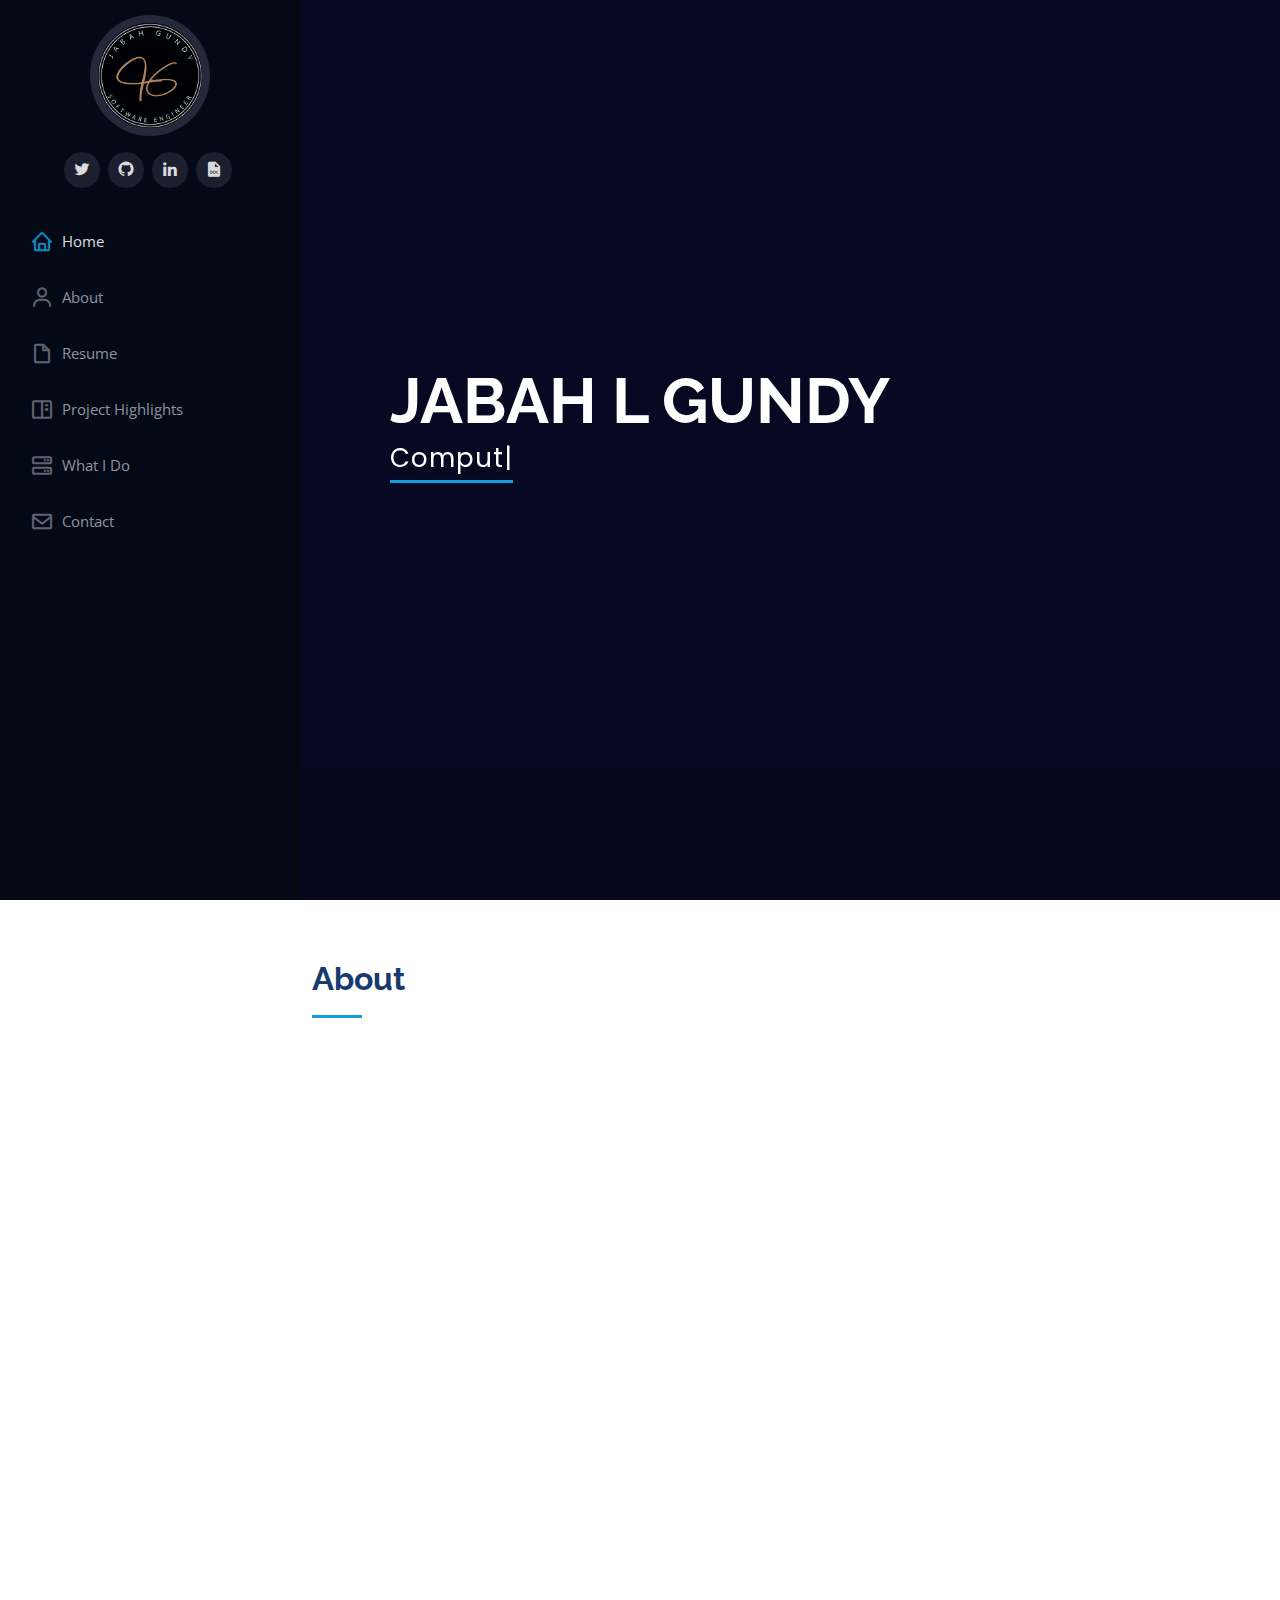
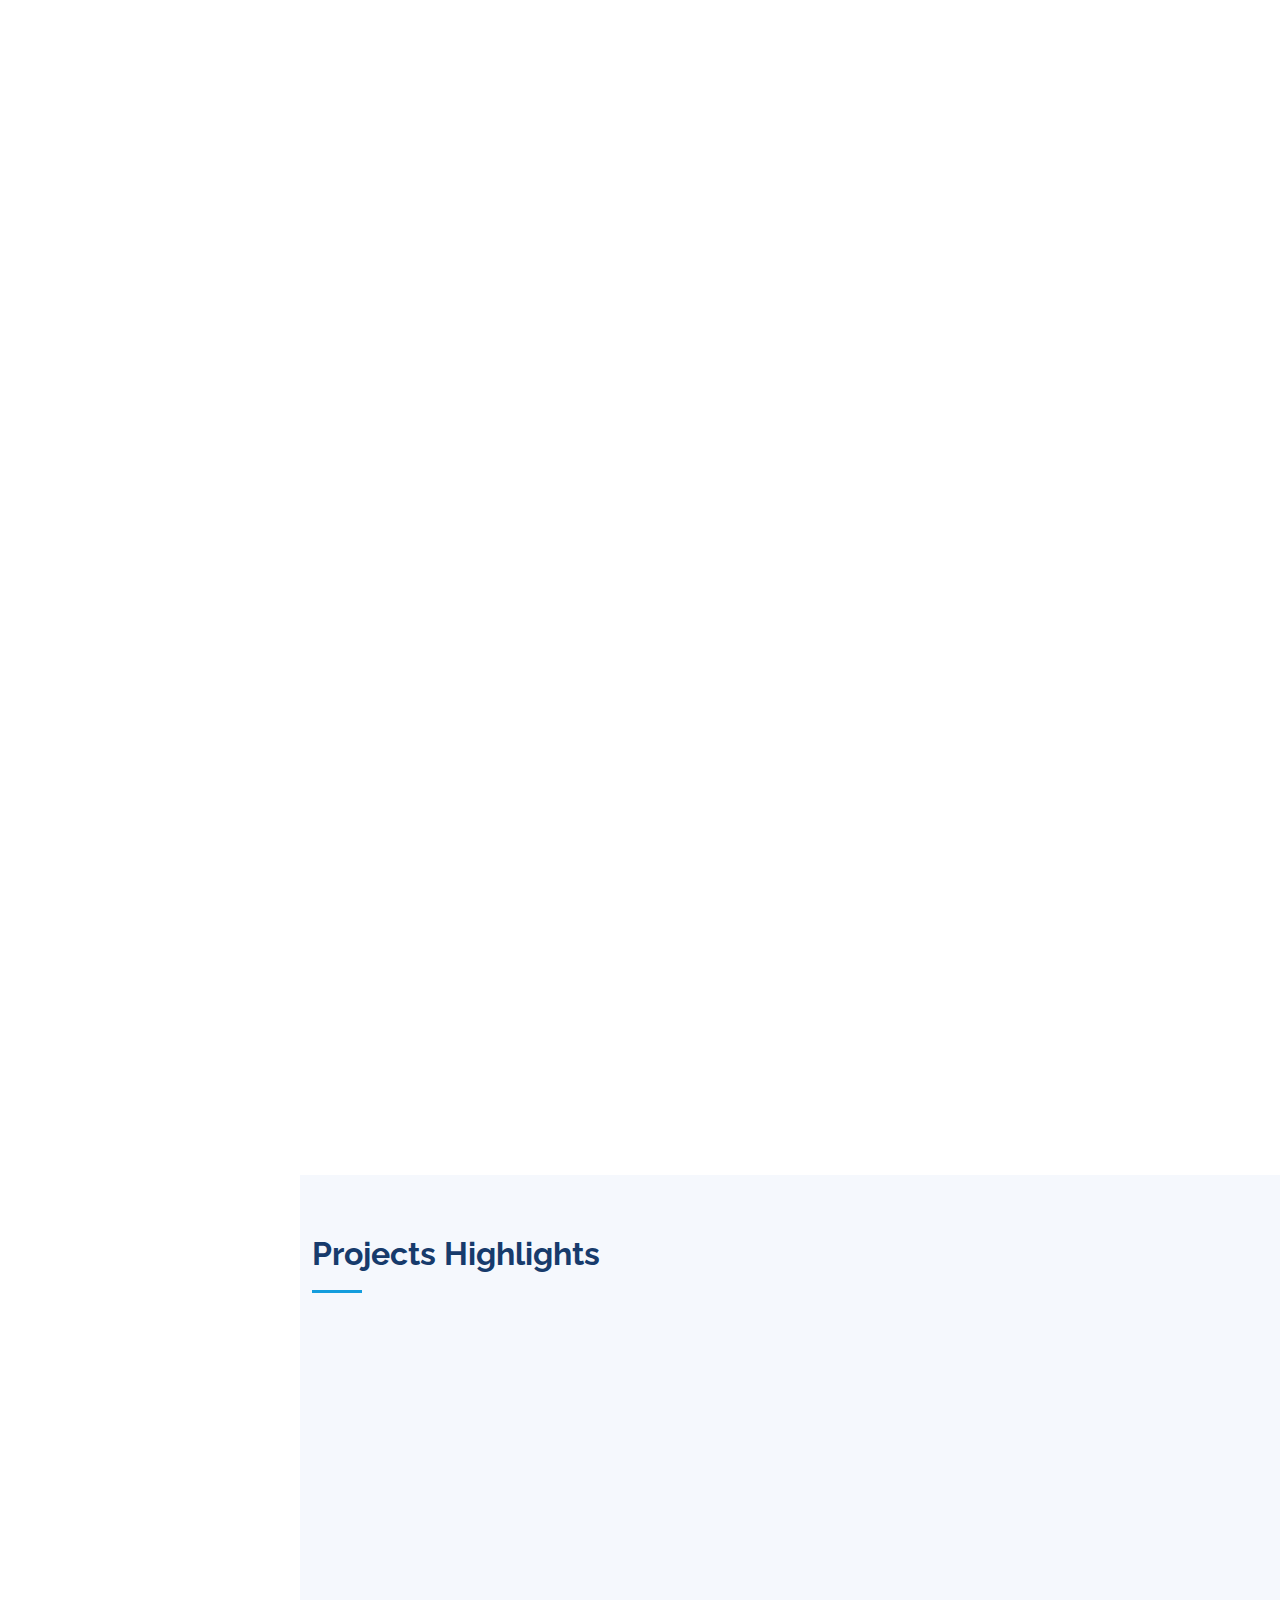
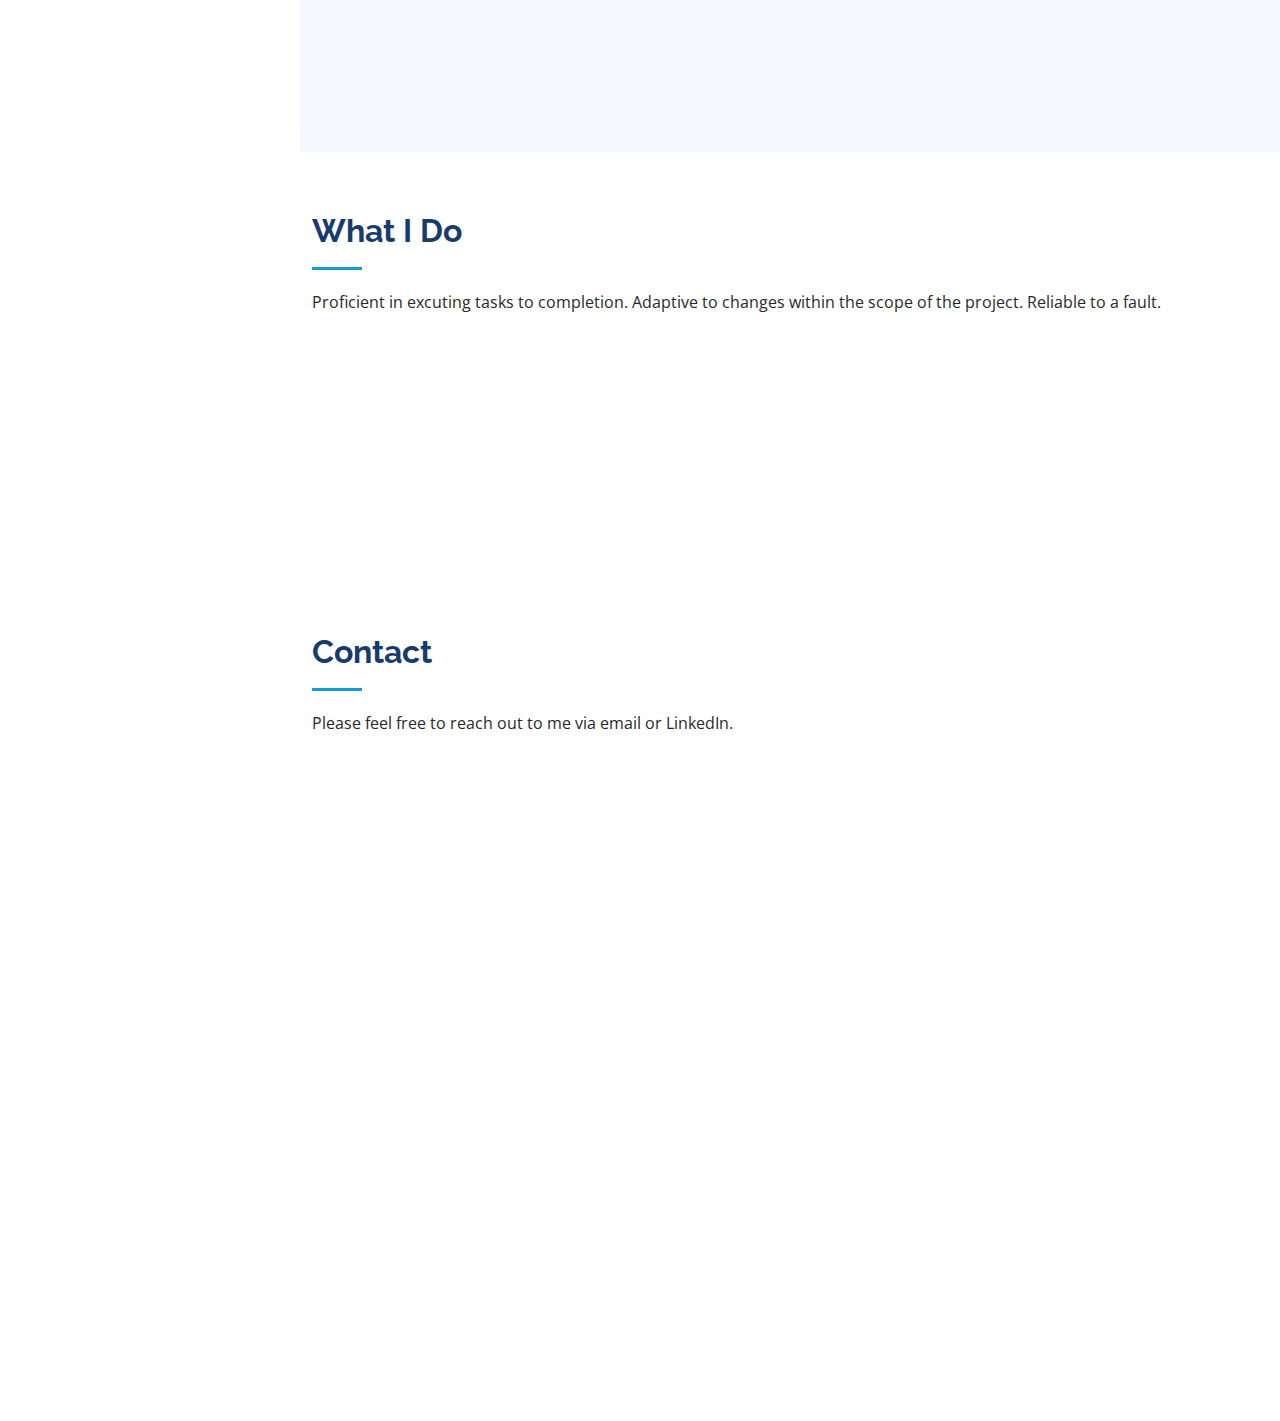
==== commit 05a3cb94: "updated P" ====
--- a/index.html
+++ b/index.html
@@ -143,8 +143,13 @@
         </video>
       </div>
       <div class="hero-container" data-aos="fade-in">
-        <h1>JABAH L. GUNDY</h1>
-        <p><span class="typed" data-typed-items="Software Engineer"></span></p>
+        <h1>JABAH L GUNDY</h1>
+        <p>
+          <span
+            class="typed"
+            data-typed-items="Computer Information Systems Engineer"
+          ></span>
+        </p>
       </div>
     </section>
     <!-- End Hero -->
@@ -169,16 +174,19 @@
               />
             </div>
             <div class="col-lg-8 pt-4 pt-lg-0 content" data-aos="fade-left">
-              <h3>Software Engineer</h3>
+              <h3>IT Professional</h3>
               <p class="fst-italic">
-                Prior to becoming a developer, I obtained my A.S. in Business
-                Management from Atlanta Technical College. I formerly served in
-                the Armed Forces as a Network Specialist in which I developed a
-                passion for coding. As a result of this passion, I enhanced my
-                foundation of technical skills by completing a full stack
-                development program. I have a special interest in front-end
-                development and I continually cultivate my technical acumen by
-                staying abreast of emerging trends and technologies.
+                I obtained my A.S. in Business Management, also a CCNA Network
+                Certification from Atlanta Technical College. This year, I will
+                be attending Georgia State University to earn my Bachelors
+                degree in Computer Information Systems. <br /><br />
+                I formerly served in the Armed Forces as a Network Specialist in
+                which I developed a passion for coding. As a result of this
+                passion, I enhanced my foundation of technical skills by
+                completing a full stack development program. I have a special
+                interest in front-end development and I continually cultivate my
+                technical acumen by staying abreast of emerging trends and
+                technologies.
               </p>
               <br />
               <!-- <a href="https://icons8.com/icon/108784/javascript">JavaScript icon by Icons8</a> -->
@@ -417,6 +425,12 @@
 
               <h3 class="resume-title">Education</h3>
               <div class="resume-item">
+                <h4>B.B.A in Computer Information Systems</h4>
+                <h5>AUG 2022 - Expected Graduation Date: JUN 2024</h5>
+                <p><em>Georgia State University, Atlanta, GA</em></p>
+                <p>• Concentration in Cybersecurity</p>
+              </div>
+              <div class="resume-item">
                 <h4>Certificate in Software Engineering</h4>
                 <h5>MAY 2021 - AUG 2021</h5>
                 <p><em>DigitalCrafts, Atlanta , GA</em></p>
@@ -430,7 +444,7 @@
               </div>
               <div class="resume-item">
                 <h4>CCNA Certification</h4>
-                <h5>MAY 2020 - PRESENT</h5>
+                <h5>MAY 2020 - MAY 2022</h5>
                 <p><em>Atlanta Technical College, Atlanta, GA</em></p>
                 <p>• CISCO Network Specialist Certification.</p>
               </div>
